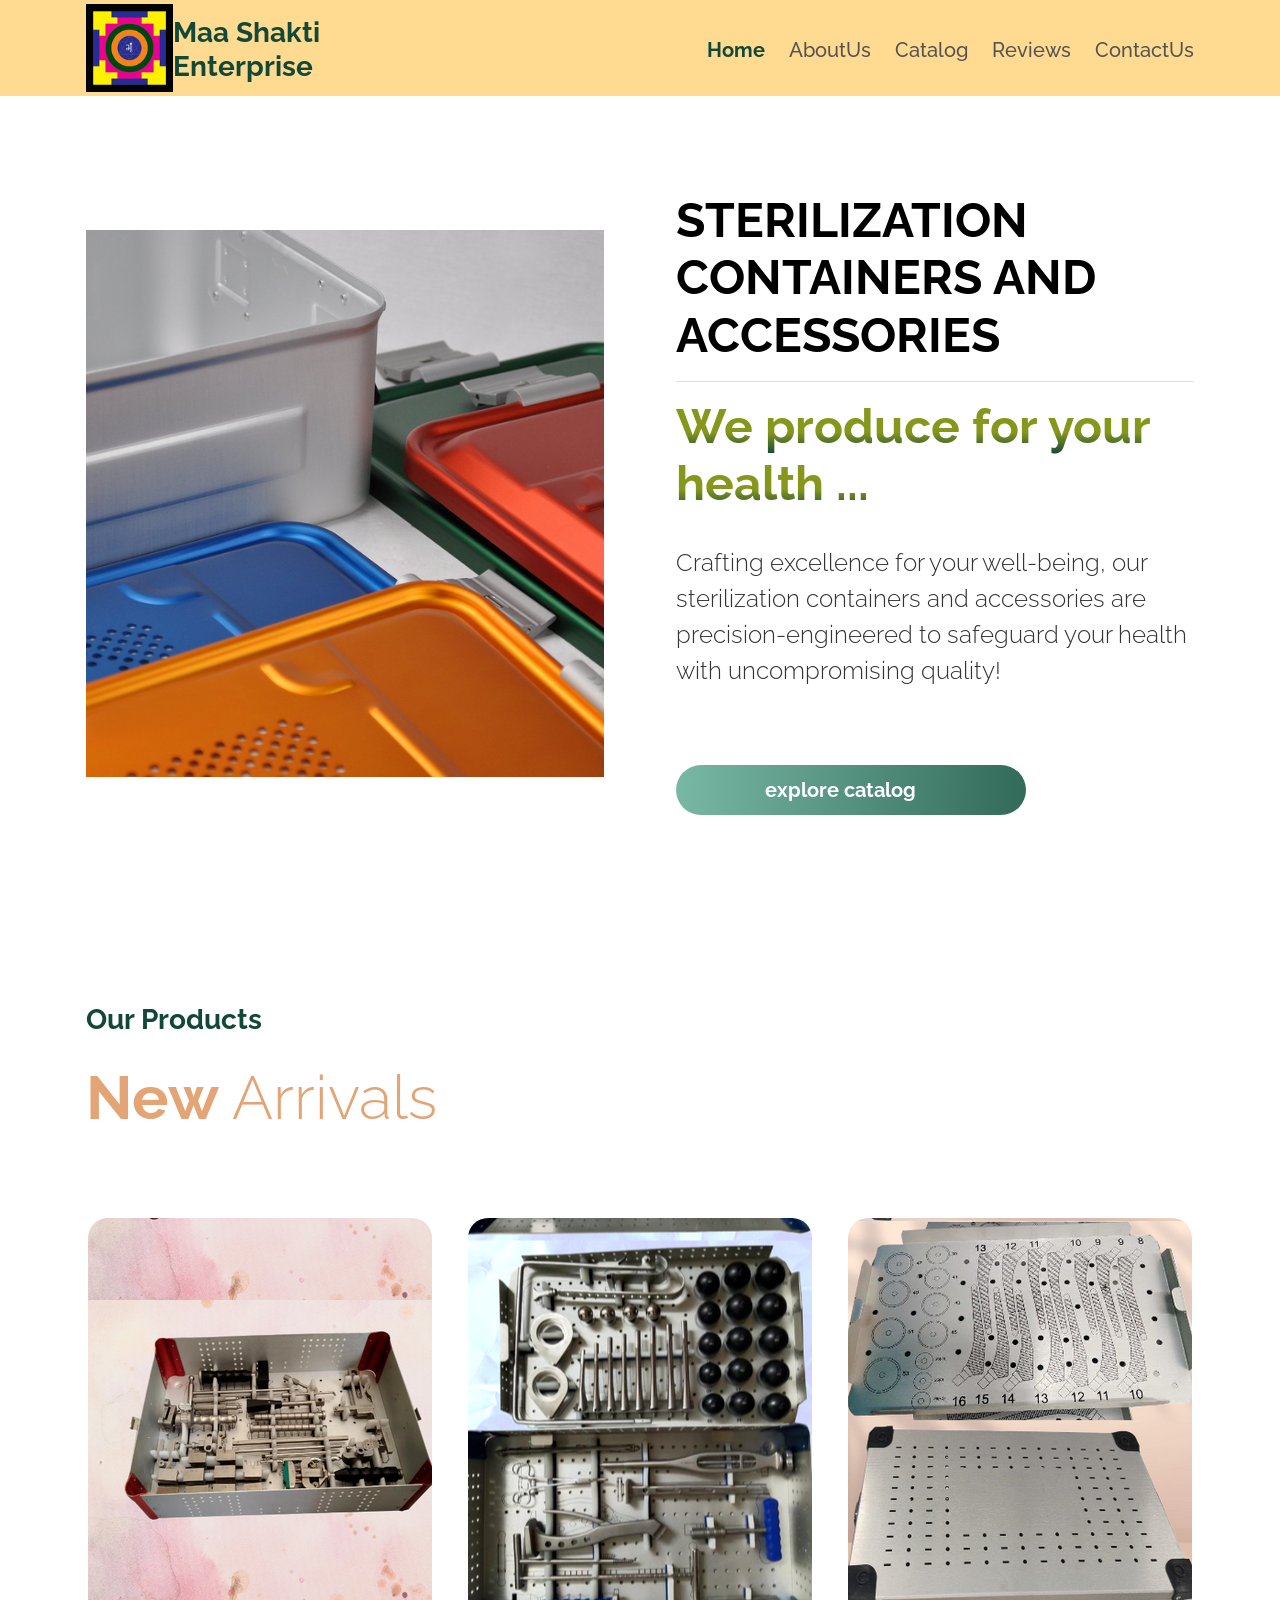
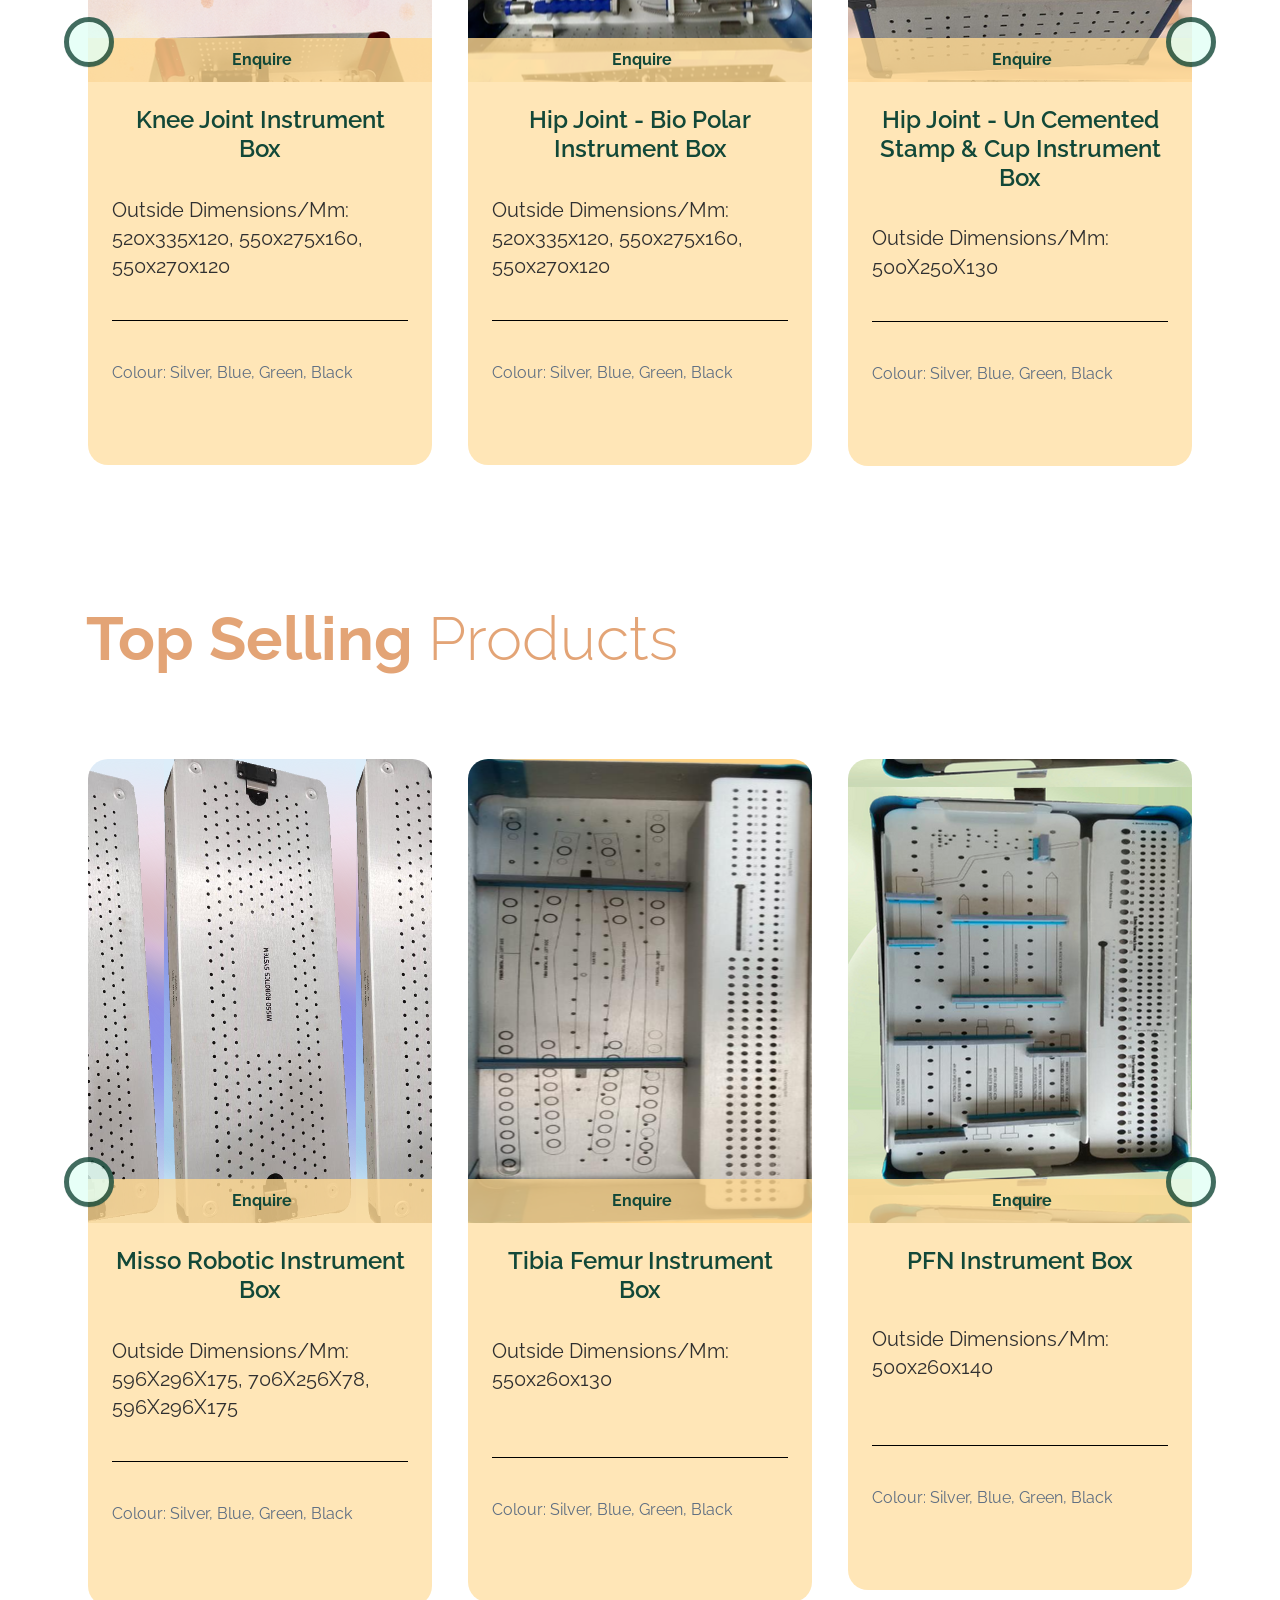
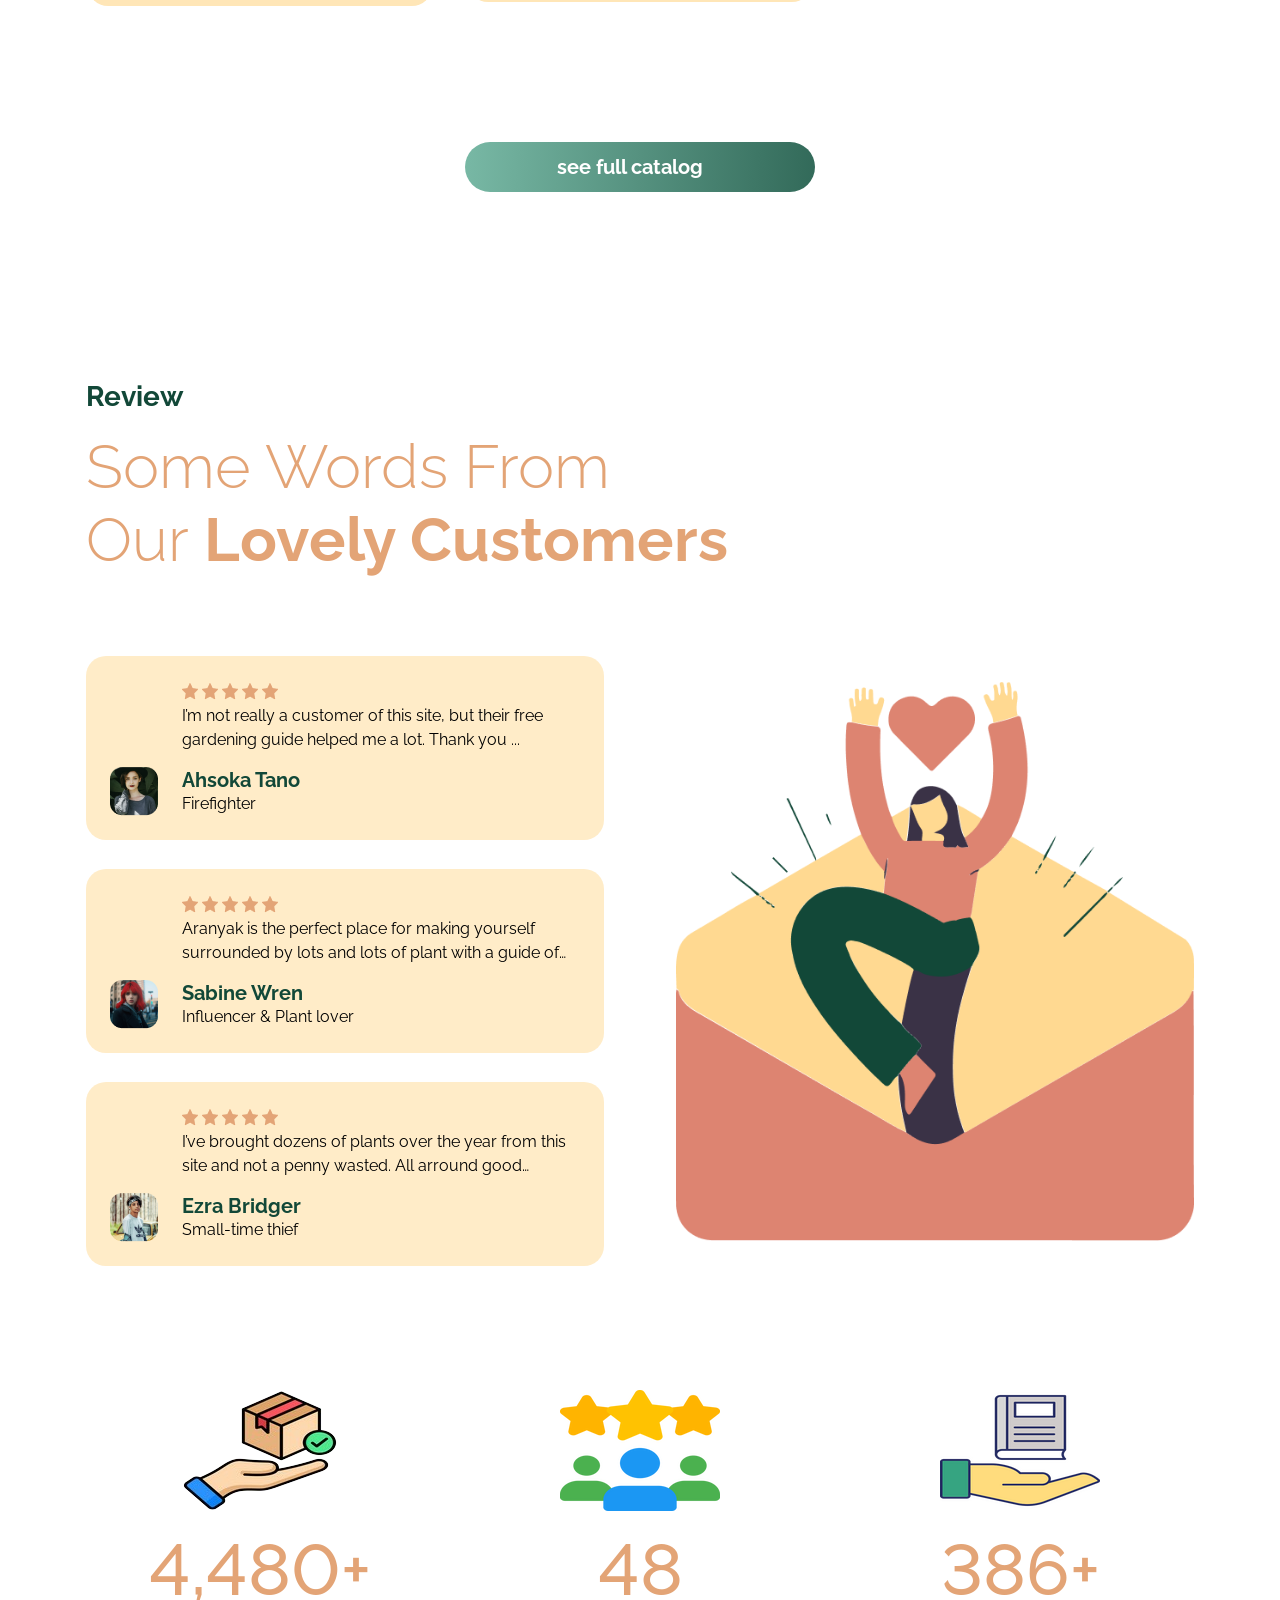
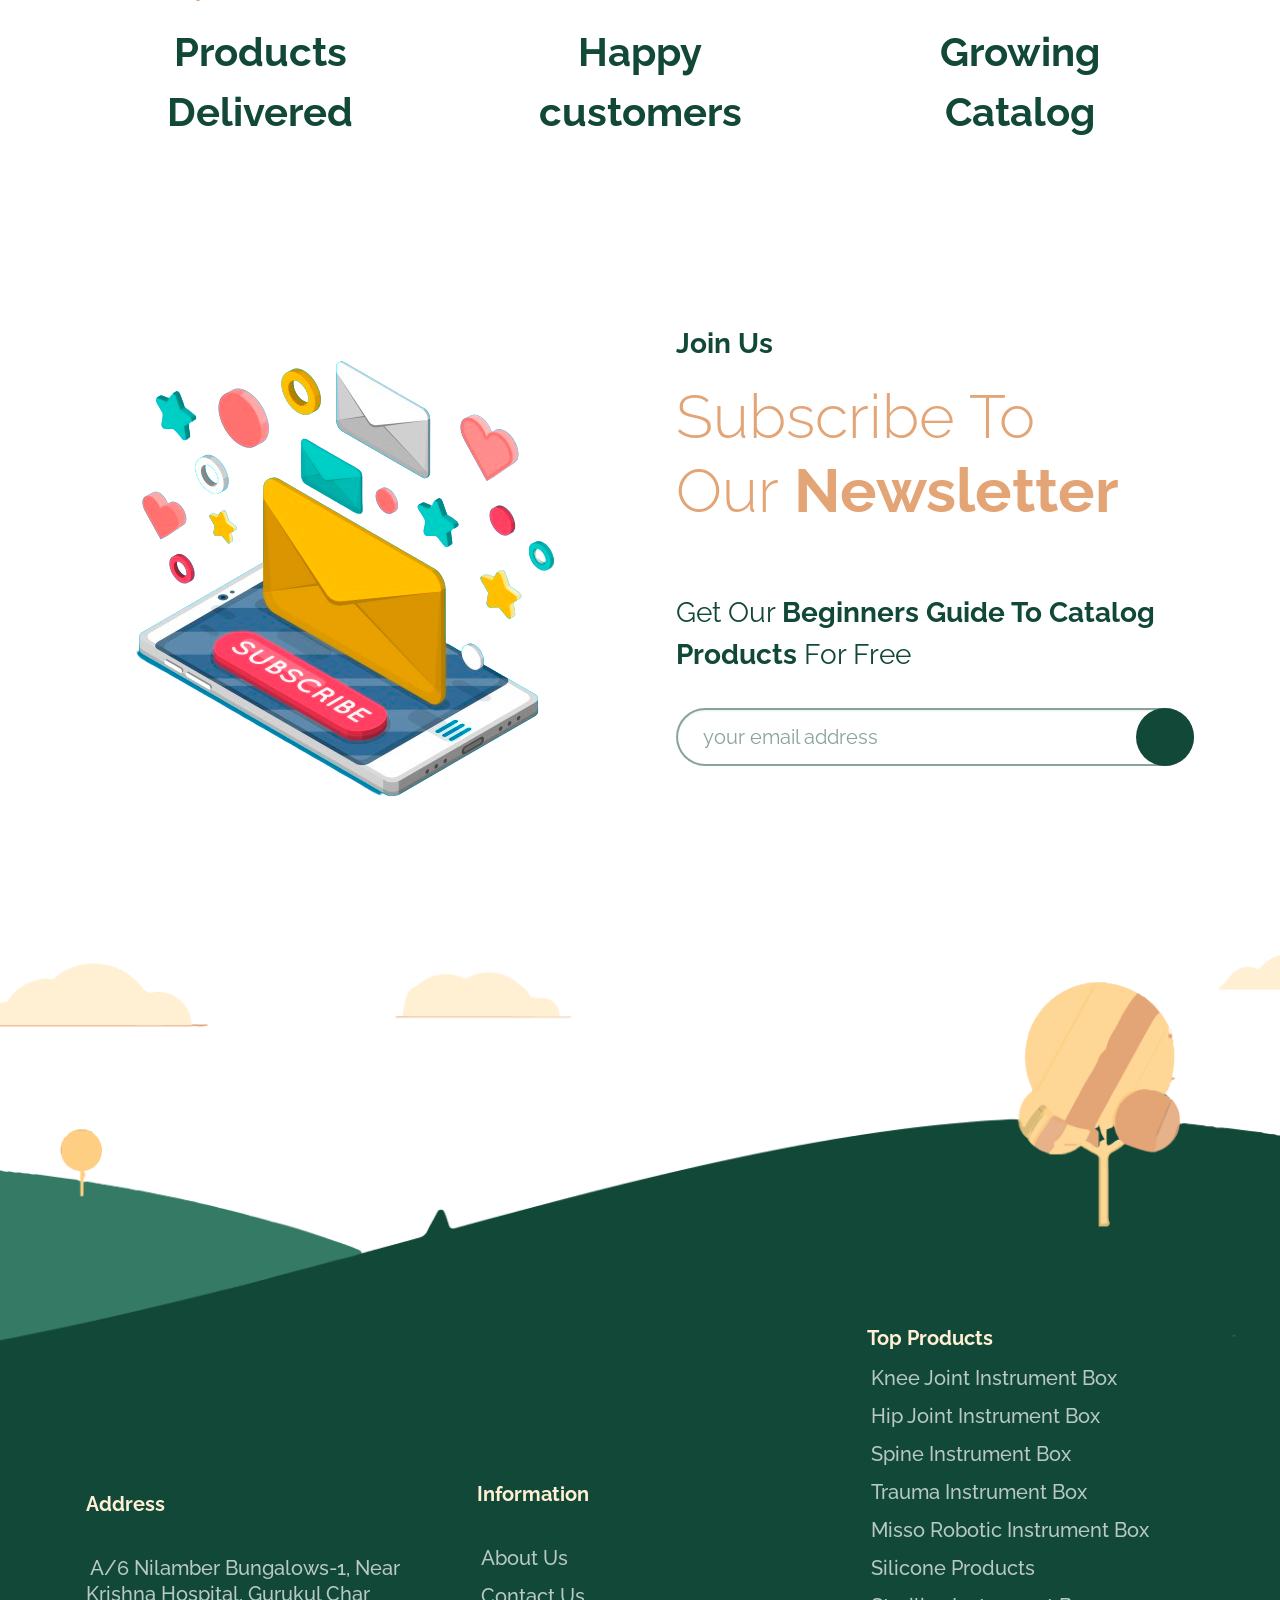
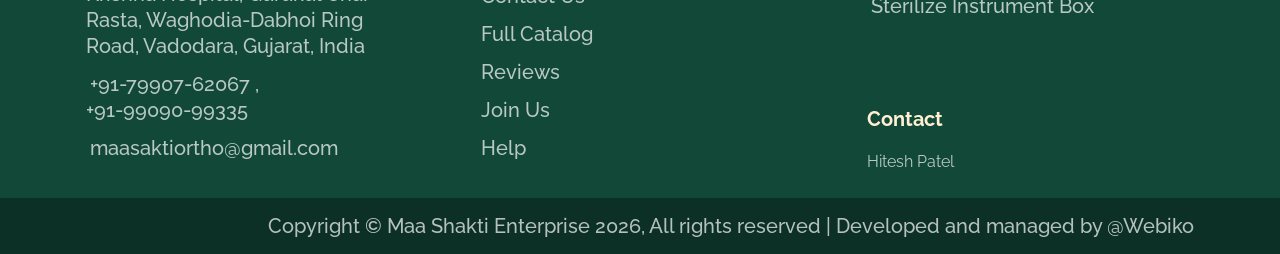
==== public/index.html @ 6adbce6e "Added certifications" ====
<!DOCTYPE html>
<html data-bs-theme="light" lang="en-US" dir="ltr">

<head>
  <meta charset="utf-8">
  <meta http-equiv="X-UA-Compatible" content="IE=edge">
  <meta name="viewport" content="width=device-width, initial-scale=1">
  <script src="https://web3forms.com/client/script.js" async defer></script>


  <!-- ===============================================-->
  <!--    Document Title-->
  <!-- ===============================================-->
  <title>Maa Shakti Enterprise | We produce for your health</title>


  <!-- ===============================================-->
  <!--    Favicons-->
  <!-- ===============================================-->
  <link rel="apple-touch-icon" sizes="180x180" href="assets/img/favicons/apple-touch-icon.png">
  <link rel="icon" type="image/png" sizes="32x32" href="assets/img/favicons/favicon-32x32.png">
  <link rel="icon" type="image/png" sizes="16x16" href="assets/img/favicons/favicon-16x16.png">
  <link rel="shortcut icon" type="image/x-icon" href="assets/img/favicons/favicon.ico">
  <link rel="manifest" href="assets/img/favicons/manifest.json">
  <meta name="msapplication-TileImage" content="assets/img/favicons/mstile-150x150.png">
  <meta name="theme-color" content="#ffffff">
  <script src="assets/js/config.js"></script>


  <!-- ===============================================-->
  <!--    Stylesheets-->
  <!-- ===============================================-->
  <link rel="stylesheet" href="vendors/swiper/swiper-bundle.min.css">
  <link rel="preconnect" href="https://fonts.googleapis.com">
  <link rel="preconnect" href="https://fonts.gstatic.com" crossorigin>
  <link href="https://fonts.googleapis.com/css2?family=Raleway:wght@300;400;500;600;700&amp;display=swap"
    rel="stylesheet">
  <link href="assets/css/theme.css" rel="stylesheet" id="style-default">
  <link href="assets/css/user-rtl.css" rel="stylesheet" id="user-style-rtl">
  <link href="assets/css/user.css" rel="stylesheet" id="user-style-default">
  <link rel="stylesheet" href="https://unicons.iconscout.com/release/v4.0.8/css/line.css">
</head>


<body>

  <!-- ===============================================-->
  <!--    Main Content-->
  <!-- ===============================================-->
  <main class="main" id="top">
    <div class="bg-white">
      <div class="content">

        <nav class="navbar navbar-expand-lg py-1" id="navbar-top"
          data-navbar-soft-on-scroll="data-navbar-soft-on-scroll">
          <div class="container"><a class="navbar-brand me-lg-auto cursor-pointer" href="index.html"><img
                class="w-50 w-md-100 img-fluid" src="assets/img/logos/logo.png" alt="Maa Shakti Enterprise" /></a>
            <button class="navbar-toggler border-0 pe-0" type="button" data-bs-toggle="collapse"
              data-bs-target="#navbarSupportedContent" aria-controls="navbarSupportedContent" aria-expanded="false"
              aria-label="Toggle navigation"><span class="navbar-toggler-icon"></span></button>
            <h3 class="fs-8 fs-md-7 fs-xxl-6 text-success fw-bold pt-2">Maa Shakti Enterprise </h3>
            <div class="collapse navbar-collapse" id="navbarSupportedContent"
              data-navbar-collapse="data-navbar-collapse">

              <div class="container d-lg-flex justify-content-lg-end pe-lg-0 w-lg-100">
                <!-- <form class="form-inline position-relative w-lg-50 ms-lg-4 ms-xl-9 mt-3 mt-lg-0"
                  onsubmit="return false;">
                  <input class="search fs-8 bg-transparent form-control" type="search" name="search"
                    placeholder="search catalog.." />
                  <div class="search-icon"> <span class="uil uil-search"></span></div>
                </form> -->
                <ul class="navbar-nav mt-2 mt-lg-1 ms-lg-4 ms-xl-8 ms-2xl-9 gap-lg-x1"
                  data-navbar-nav="data-navbar-nav">
                  <li class="nav-item"> <a class="nav-link nav-bar-item px-0" href="#home" title="home">Home</a></li>
                  <li class="nav-item"> <a class="nav-link nav-bar-item px-0" href="about-us.html"
                      title="about">AboutUs</a></li>
                  <li class="nav-item"> <a class="nav-link nav-bar-item px-0" href="#products"
                      title="catalog">Catalog</a></li>
                  <li class="nav-item"> <a class="nav-link nav-bar-item px-0" href="#review" title="reviews">Reviews</a>
                  </li>
                  <li class="nav-item"> <a class="nav-link nav-bar-item px-0" href="contact-us.html"
                      title="support">ContactUs</a></li>
                </ul>
              </div>
            </div>
          </div>
        </nav>
        <div class="container" data-bs-target="#navbar-top" data-bs-spy="scroll" tabindex="0">
          <section class="mb-9 mb-lg-10 mb-xxl-11 text-center text-lg-start mt-9" id="home">
            <div>
              <div class="row g-4 g-lg-6 g-xl-7 mb-6 mb-lg-7 mb-xl-10 align-items-center">
                <div class="col-12 col-lg-6"><img class="img-fluid w-50 w-lg-100" src="assets/img/Hero/man_watering.png"
                    alt="" /></div>
                <div class="col-12 col-lg-6">
                  <h1 class="fs-5 fs-md-5 fs-xxl-2 text-black fw-light mb-4"><span class="fw-bold">STERILIZATION
                      CONTAINERS AND ACCESSORIES
                      <hr><span class="text-gradient fw-bold">We produce for your health ...</span></h1>
                  <p class="fs-8 fs-md-11 fs-xxl-7 text-primary mb-5 mb-lg-6 mb-xl-7 fw-light">
                    Crafting excellence for your well-being, our sterilization containers and accessories are
                    precision-engineered to safeguard your health with uncompromising quality!
                  </p>
                  <button class="btn btn-gradient fs-8 mt-1 d-inline-flex"
                    onclick="window.location.href = 'full-catalog.html'"><span>explore catalog</span><span
                      class="uil uil-arrow-right"></span></button>
                </div>
              </div>
              <!-- <div class="row g-4 g-lg-6 g-xl-7 align-items-center">
                <div class="col-12 col-lg-6 order-1 order-lg-0">
                  <p class="fs-8 fs-md-7 fs-xxl-6 text-success fw-bold mb-x1 text-capitalize">we have got you covered
                  </p>
                  <h1 class="fs-5 fs-md-3 fs-xxl-2 text-secondary text-capitalize fw-light mb-4">However Popular or <br
                      class="d-none d-md-block d-lg-none" /><span class="fw-bold">rare plant </span><br
                      class="d-none d-xl-block d-xxl-none" /><br class="d-sm-none" />it is</h1>
                  <p class="fs-8 fs-md-11 fs-xxl-7 text-primary mb-5 mb-lg-6 mb-xl-7 fw-light">
                    Our catalog of plants of fruits and flowers;
                    for indoors and outdoors; is expanding everyday.
                  </p>
                  <button class="btn btn-gradient fs-8 d-inline-flex"><span>explore catalog</span><span
                      class="uil uil-arrow-right"></span></button>
                </div>
                <div class="col-12 col-lg-6 order-0 order-lg-1"><img class="img-fluid w-50 w-lg-100"
                    src="assets/img/Hero/planting.png" alt="" /></div>
              </div> -->
            </div>
          </section>

          <section class="mb-9 mb-lg-10 mb-xxl-11 text-center text-md-start" id="products">
            <h3 class="mb-x1 fs-8 fs-md-7 fs-xxl-6 text-success fw-bold pt-6">Our Products </h3>
            <div class="mb-6 mb-lg-7 mb-xl-10" id="slider-1">
              <h1 class="fs-5 fs-md-3 fs-xxl-2 text-secondary text-capitalize fw-light mb-13 mb-lg-7"> <span
                  class="fw-bold">New </span>Arrivals</h1>
              <div class="mb-4 mb-lg-0">
                <div class="swiper-theme-container position-relative">
                  <div class="swiper-container theme-slider"
                    data-swiper='{"spaceBetween":32,"loop":true,"loopedSlides":5,"breakpoints":{"0":{"slidesPerView":1},"768":{"slidesPerView":2},"1024":{"slidesPerView":3}}}'>
                    <div class="swiper-wrapper">
                      <div class="product-card swiper-slide">
                        <div class="product-card-top"
                          style="background-image: url('assets/img/products/products/1.png'); background-size: unset; background-repeat: unset;">
                          <div class="add-section"><a
                              class="fs-10 fs-md-9 d-flex flex-column flex-xl-row align-items-center"
                              href="contact-us.html"><span class="uil uil-phone me-1 align-middle"></span>Enquire </a>
                            <!-- <a class="fs-10 fs-md-9 d-flex flex-column flex-xl-row align-items-center text-success fw-bold"
                              href="#!"><span class="uil uil-shopping-cart me-1 align-middle"></span>add to cart</a> -->
                          </div>
                        </div>
                        <div class="d-flex flex-column gap-x1 p-x1 pb-5 product-card-body">
                          <h3 class="text-success fw-semi-bold text-center line-clamp-2 fs-8 fs-md-11 fs-xxl-7">
                            Knee Joint Instrument Box</h3>
                          <p class="text-dark fs-10 fs-md-9 fs-xl-8 text-capitalize lh-xl mb-0 line-clamp-4">
                            Outside Dimensions/mm:
                            520x335x120,
                            550x275x160,
                            550x270x120
                            <hr style="color: black;">
                            Colour: Silver, Blue, Green, Black
                          </p>
                        </div>
                      </div>
                      <div class="product-card swiper-slide">
                        <div class="product-card-top"
                          style="background-image: url('assets/img/products/products/2.png'); background-size: unset; background-repeat: unset;">
                          <div class="add-section"><a
                              class="fs-10 fs-md-9 d-flex flex-column flex-xl-row align-items-center"
                              href="contact-us.html"><span class="uil uil-phone me-1 align-middle"></span>Enquire </a>
                            <!-- <a  class="fs-10 fs-md-9 d-flex flex-column flex-xl-row align-items-center text-success fw-bold"
                              href="#!"><span class="uil uil-shopping-cart me-1 align-middle"></span>add to cart</a> -->
                          </div>
                        </div>
                        <div class="d-flex flex-column gap-x1 p-x1 pb-5 product-card-body">
                          <h3 class="text-success fw-semi-bold text-center line-clamp-2 fs-8 fs-md-11 fs-xxl-7">
                            Hip Joint - Bio Polar Instrument Box
                          </h3>
                          <p class="text-dark fs-10 fs-md-9 fs-xl-8 text-capitalize lh-xl mb-0 line-clamp-3">
                            Outside Dimensions/mm:
                            520x335x120,
                            550x275x160,
                            550x270x120
                            <hr style="color: black;">
                            Colour: Silver, Blue, Green, Black
                          </p>
                        </div>
                      </div>
                      <div class="product-card swiper-slide">
                        <div class="product-card-top"
                          style="background-image: url('assets/img/products/products/3.png'); background-size: unset; background-repeat: unset;">
                          <div class="add-section"><a
                              class="fs-10 fs-md-9 d-flex flex-column flex-xl-row align-items-center"
                              href="contact-us.html"><span class="uil uil-phone me-1 align-middle"></span>Enquire </a>
                            <!-- <a class="fs-10 fs-md-9 d-flex flex-column flex-xl-row align-items-center text-success fw-bold"
                              href="#!"><span class="uil uil-shopping-cart me-1 align-middle"></span>add to cart</a> -->
                          </div>
                        </div>
                        <div class="d-flex flex-column gap-x1 p-x1 pb-5 product-card-body">
                          <h3 class="text-success fw-semi-bold text-center line-clamp-3 fs-8 fs-md-11 fs-xxl-7">
                            Hip Joint - Un Cemented Stamp & Cup Instrument Box</h3>
                          <p class="text-dark fs-10 fs-md-9 fs-xl-8 text-capitalize lh-xl mb-0 line-clamp-3">
                            Outside Dimensions/mm:
                            500X250X130
                            <hr style="color: black;">
                            Colour: Silver, Blue, Green, Black
                          </p>
                        </div>
                      </div>
                      <div class="product-card swiper-slide">
                        <div class="product-card-top"
                          style="background-image: url('assets/img/products/products/5.png'); background-size: unset; background-repeat: unset;">
                          <div class="add-section"><a
                              class="fs-10 fs-md-9 d-flex flex-column flex-xl-row align-items-center"
                              href="contact-us.html"><span class="uil uil-phone me-1 align-middle"></span>Enquire </a>
                            <!-- <a  class="fs-10 fs-md-9 d-flex flex-column flex-xl-row align-items-center text-success fw-bold"
                              href="#!"><span class="uil uil-shopping-cart me-1 align-middle"></span>add to cart</a> -->
                          </div>
                        </div>
                        <div class="d-flex flex-column gap-x1 p-x1 pb-5 product-card-body">
                          <h3 class="text-success fw-semi-bold text-center line-clamp-2 fs-8 fs-md-11 fs-xxl-7">
                            Spine Implant Instrument Box</h3>
                          <p class="text-dark fs-10 fs-md-9 fs-xl-8 text-capitalize lh-xl mb-0 line-clamp-3">
                            Outside Dimensions/mm:
                            380X240X100
                          <pre></pre>
                          <hr style="color: black;">
                          Colour: Silver, Blue, Green, Black
                          </p>
                        </div>
                      </div>
                      <div class="product-card swiper-slide">
                        <div class="product-card-top"
                          style="background-image: url('assets/img/products/products/8.png'); background-size: unset; background-repeat: unset;">
                          <div class="add-section"><a
                              class="fs-10 fs-md-9 d-flex flex-column flex-xl-row align-items-center"
                              href="contact-us.html"><span class="uil uil-phone me-1 align-middle"></span>Enquire </a>
                            <!-- <a class="fs-10 fs-md-9 d-flex flex-column flex-xl-row align-items-center text-success fw-bold"
                              href="#!"><span class="uil uil-shopping-cart me-1 align-middle"></span>add to cart</a> -->
                          </div>
                        </div>
                        <div class="d-flex flex-column gap-x1 p-x1 pb-5 product-card-body">
                          <h3 class="text-success fw-semi-bold text-center line-clamp-2 fs-8 fs-md-11 fs-xxl-7">
                            Spine Instrument Box
                          </h3>
                          <p class="text-dark fs-10 fs-md-9 fs-xl-8 text-capitalize lh-xl mb-0 line-clamp-3">
                            Outside Dimensions/mm:
                            415x275x175,
                            530X310X120
                          <pre>            </pre>
                          <hr style="color: black;">
                          Colour: Silver, Blue, Green, Black
                          </p>
                        </div>
                      </div>
                    </div>
                  </div>
                  <div class="slider-nav">
                    <button class="btn prev-button" data-slider="slider-1"><span
                        class="uil uil-angle-left-b"></span></button>
                    <button class="btn next-button" data-slider="slider-1"><span
                        class="uil uil-angle-right-b"></span></button>
                  </div>
                </div>
              </div>
            </div>

            <div class="mb-6 mb-lg-7 mb-xl-10" id="slider-3">
              <h1 class="fs-5 fs-md-3 fs-xxl-2 text-secondary text-capitalize fw-light mb-13 mb-lg-7"> <span
                  class="fw-bold">Top Selling </span><br class="d-sm-none" />Products</h1>
              <div class="mb-4 mb-lg-0">
                <div class="swiper-theme-container position-relative">
                  <div class="swiper-container theme-slider"
                    data-swiper='{"spaceBetween":32,"loop":true,"loopedSlides":4,"breakpoints":{"0":{"slidesPerView":1},"768":{"slidesPerView":2},"1024":{"slidesPerView":3}}}'>
                    <div class="swiper-wrapper">
                      <div class="product-card swiper-slide">
                        <div class="product-card-top"
                          style="background-image: url('assets/img/products/products/7.png'); background-size: unset; background-repeat: unset;">
                          <div class="add-section"><a
                              class="fs-10 fs-md-9 d-flex flex-column flex-xl-row align-items-center"
                              href="contact-us.html"><span class="uil uil-phone me-1 align-middle"></span>Enquire </a>
                            <!-- <a class="fs-10 fs-md-9 d-flex flex-column flex-xl-row align-items-center text-success fw-bold"
                              href="#!"><span class="uil uil-shopping-cart me-1 align-middle"></span>add to cart</a> -->
                          </div>
                        </div>
                        <div class="d-flex flex-column gap-x1 p-x1 pb-5 product-card-body">
                          <h3 class="text-success fw-semi-bold text-center line-clamp-2 fs-8 fs-md-11 fs-xxl-7">
                            Misso Robotic Instrument Box</h3>
                          <p class="text-dark fs-10 fs-md-9 fs-xl-8 text-capitalize lh-xl mb-0 line-clamp-3">
                            Outside Dimensions/mm:
                            596X296X175,
                            706X256X78,
                            596X296X175
                            <hr style="color: black;">
                            Colour: Silver, Blue, Green, Black
                          </p>
                        </div>
                      </div>
                      <div class="product-card swiper-slide">
                        <div class="product-card-top"
                          style="background-image: url('assets/img/products/products/11.png') ; background-size: unset; background-repeat: unset;">
                          <div class="add-section"><a
                              class="fs-10 fs-md-9 d-flex flex-column flex-xl-row align-items-center"
                              href="contact-us.html"><span class="uil uil-phone me-1 align-middle"></span>Enquire </a>
                            <!-- <a class="fs-10 fs-md-9 d-flex flex-column flex-xl-row align-items-center text-success fw-bold"
                              href="#!"><span class="uil uil-shopping-cart me-1 align-middle"></span>add to cart</a> -->
                          </div>
                        </div>
                        <div class="d-flex flex-column gap-x1 p-x1 pb-5 product-card-body">
                          <h3 class="text-success fw-semi-bold text-center line-clamp-2 fs-8 fs-md-11 fs-xxl-7">
                            Tibia Femur Instrument Box </h3>
                          <p class="text-dark fs-10 fs-md-9 fs-xl-8 text-capitalize lh-xl mb-0 line-clamp-3">
                            Outside Dimensions/mm:
                            550x260x130
                          <pre></pre>
                          <hr style="color: black;">
                          Colour: Silver, Blue, Green, Black
                          </p>
                        </div>
                      </div>
                      <div class="product-card swiper-slide">
                        <div class="product-card-top"
                          style="background-image: url('assets/img/products/products/9.png'); background-size: unset; background-repeat: unset;">
                          <div class="add-section"><a
                              class="fs-10 fs-md-9 d-flex flex-column flex-xl-row align-items-center"
                              href="contact-us.html"><span class="uil uil-phone me-1 align-middle"></span>Enquire </a>
                            <!-- <a class="fs-10 fs-md-9 d-flex flex-column flex-xl-row align-items-center text-success fw-bold"
                              href="#!"><span class="uil uil-shopping-cart me-1 align-middle"></span>add to cart</a> -->
                          </div>
                        </div>
                        <div class="d-flex flex-column gap-x1 p-x1 pb-5 product-card-body">
                          <h3 class="text-success fw-semi-bold text-center line-clamp-2 fs-8 fs-md-11 fs-xxl-7">
                            PFN Instrument Box
                            <pre>
                            </pre>
                          </h3>
                          <p class="text-dark fs-10 fs-md-9 fs-xl-8 text-capitalize lh-xl mb-0 line-clamp-3">
                            Outside Dimensions/mm:
                            500x260x140
                          <pre></pre>
                          <hr style="color: black;">
                          Colour: Silver, Blue, Green, Black
                          </p>
                        </div>
                      </div>
                      <div class="product-card swiper-slide">
                        <div class="product-card-top"
                          style="background-image: url('assets/img/products/products/12.png'); background-size: unset; background-repeat: unset;">
                          <div class="add-section"><a
                              class="fs-10 fs-md-9 d-flex flex-column flex-xl-row align-items-center"
                              href="contact-us.html"><span class="uil uil-phone me-1 align-middle"></span>Enquire </a>
                            <!-- <a class="fs-10 fs-md-9 d-flex flex-column flex-xl-row align-items-center text-success fw-bold"
                              href="#!"><span class="uil uil-shopping-cart me-1 align-middle"></span>add to cart</a> -->
                          </div>
                        </div>
                        <div class="d-flex flex-column gap-x1 p-x1 pb-5 product-card-body">
                          <h3 class="text-success fw-semi-bold text-center line-clamp-2 fs-8 fs-md-11 fs-xxl-7">
                            PFN2A Instrument Box
                            <pre>

                            </pre>
                          </h3>
                          <p class="text-dark fs-10 fs-md-9 fs-xl-8 text-capitalize lh-xl mb-0 line-clamp-3">
                            Outside Dimensions/mm:
                            500x250x130
                            <hr style="color: black;">
                            Colour: Silver, Blue, Green, Black
                          </p>
                        </div>
                      </div>
                    </div>
                  </div>
                  <div class="slider-nav">
                    <button class="btn prev-button" data-slider="slider-3"><span
                        class="uil uil-angle-left-b"></span></button>
                    <button class="btn next-button" data-slider="slider-3"><span
                        class="uil uil-angle-right-b"></span></button>
                  </div>
                </div>
              </div>
            </div>
            <div class="d-flex justify-content-center">
              <button class="btn btn-gradient fs-8 d-inline-flex"
                onclick="window.location.href = 'full-catalog.html'"><span>see full catalog</span><span
                  class="uil uil-arrow-right"></span></button>
            </div>
          </section>
          <section class="mb-9 mb-lg-10 mb-xxl-11" id="review">
            <h3 class="mb-3 pt-6 fs-8 fs-md-7 fs-xxl-6 text-success fw-bold text-center text-lg-start text-capitalize">
              review </h3>
            <h1
              class="fs-5 fs-md-3 fs-xxl-2 text-secondary text-capitalize fw-light mb-6 mb-lg-8 text-center text-lg-start">
              Some words from <br />our <span class="fw-bold">Lovely customers</span></h1>
            <div class="row g-4 g-lg-6 g-xl-7 align-items-center">
              <div class="col-12 col-lg-6">
                <div class="review-card">
                  <div><img src="assets/img/review/1.png" alt="" /></div>
                  <div> <img class="me-1 mb-1" src="assets/img/icons/star.png" alt="" /><img class="me-1 mb-1"
                      src="assets/img/icons/star.png" alt="" /><img class="me-1 mb-1" src="assets/img/icons/star.png"
                      alt="" /><img class="me-1 mb-1" src="assets/img/icons/star.png" alt="" /><img class="me-1 mb-1"
                      src="assets/img/icons/star.png" alt="" />
                    <p class="text-black fs-10 fs-md-9 fs-xxl-8 mb-3 line-clamp-2">I’m not really a customer of this
                      site, but their free gardening guide helped me a lot. Thank you ...</p>
                    <h2 class="text-success fs-9 fs-md-8 fw-bold mb-0">Ahsoka Tano</h2>
                    <p class="text-black fs-10 fs-md-9 mb-0 mb-0">Firefighter</p>
                  </div>
                </div>
                <div class="review-card">
                  <div><img src="assets/img/review/2.png" alt="" /></div>
                  <div> <img class="me-1 mb-1" src="assets/img/icons/star.png" alt="" /><img class="me-1 mb-1"
                      src="assets/img/icons/star.png" alt="" /><img class="me-1 mb-1" src="assets/img/icons/star.png"
                      alt="" /><img class="me-1 mb-1" src="assets/img/icons/star.png" alt="" /><img class="me-1 mb-1"
                      src="assets/img/icons/star.png" alt="" />
                    <p class="text-black fs-10 fs-md-9 fs-xxl-8 mb-3 line-clamp-2">Aranyak is the perfect place for
                      making yourself surrounded by lots and lots of plant with a guide of extensive details of how to
                      take care of them😘</p>
                    <h2 class="text-success fs-9 fs-md-8 fw-bold mb-0">Sabine Wren</h2>
                    <p class="text-black fs-10 fs-md-9 mb-0 mb-0">Influencer &amp; Plant lover</p>
                  </div>
                </div>
                <div class="review-card">
                  <div><img src="assets/img/review/3.png" alt="" /></div>
                  <div> <img class="me-1 mb-1" src="assets/img/icons/star.png" alt="" /><img class="me-1 mb-1"
                      src="assets/img/icons/star.png" alt="" /><img class="me-1 mb-1" src="assets/img/icons/star.png"
                      alt="" /><img class="me-1 mb-1" src="assets/img/icons/star.png" alt="" /><img class="me-1 mb-1"
                      src="assets/img/icons/star.png" alt="" />
                    <p class="text-black fs-10 fs-md-9 fs-xxl-8 mb-3 line-clamp-2">I’ve brought dozens of plants over
                      the year from this site and not a penny wasted. All arround good service and professionalism from
                      Aranyak. keep it up guys. </p>
                    <h2 class="text-success fs-9 fs-md-8 fw-bold mb-0">Ezra Bridger</h2>
                    <p class="text-black fs-10 fs-md-9 mb-0 mb-0">Small-time thief</p>
                  </div>
                </div>
                <!-- <div class="mt-3 mt-md-5 mt-lg-6 mb-1 text-center">
                  <button class="btn btn-gradient fs-8 d-inline-flex"> <span>load more</span><span
                      class="uil uil-arrow-right"></span></button>
                </div> -->
              </div>
              <div class="col-lg-6 d-none d-lg-block text-center"><img class="img-fluid"
                  src="assets/img/illustrations/loveletter.png" alt="" /></div>
            </div>
          </section>

          <section class="mb-9 mb-lg-10 mb-xxl-11">
            <div class="row g-4">
              <div class="col-12 col-lg-4 text-center"><img class="mb-3" src="assets/img/icons/Counter_1.png" alt="" />
                <h1 class="text-secondary fs-4 fs-lg-3 fs-xl-2 counter-delivared"
                  data-countup='{"endValue":5000,"suffix":"+", "autoIncreasing":false}'
                  style="font-variant-numeric: lining-nums proportional-nums;">0</h1>
                <p class="text-success fs-7 fs-xl-6 fw-bold mb-0">
                  Products <br class="d-none d-xl-block d-xxl-none" />Delivered</p>
              </div>
              <div class="col-12 col-lg-4 text-center"><img class="mb-3" src="assets/img/icons/Counter_2.png" alt="" />
                <h1 class="text-secondary fs-4 fs-lg-3 fs-xl-2" data-countup='{"endValue":50}'
                  style="font-variant-numeric: lining-nums proportional-nums;"> 0</h1>
                <p class="text-success fs-7 fs-xl-6 fw-bold mb-0">
                  Happy <br class="d-none d-xl-block d-xxl-none" />customers </p>
              </div>
              <div class="col-12 col-lg-4 text-center"><img class="mb-3" src="assets/img/icons/Counter_3.png" alt="" />
                <h1 class="text-secondary fs-4 fs-lg-3 fs-xl-2" data-countup='{"endValue":400,"suffix":"+"}'
                  style="font-variant-numeric: lining-nums proportional-nums;"> 0</h1>
                <p class="text-success fs-7 fs-xl-6 fw-bold mb-0">
                  Growing <br class="d-none d-xl-block d-xxl-none" />Catalog </p>
              </div>
            </div>
          </section>

          <section class="mb-9 mb-lg-10 mb-xxl-11 text-center text-lg-start mt-1" id="support">
            <div class="row g-4 g-lg-6 g-xl-7 pt-6">
              <div class="d-none d-lg-block col-lg-6 text-center"><img class="img-fluid"
                  src="assets/img/illustrations/subscribe-letter.png" alt="Subscribe" /></div>
              <div class="col-12 col-lg-6 d-flex flex-column justify-content-center mt-0">
                <p class="fs-8 fs-md-7 fs-xxl-6 text-success fw-bold my-0 text-capitalize">join us </p>
                <h1 class="fs-5 fs-lg-4 fs-xl-3 text-secondary text-capitalize fw-light mt-3 mb-4">
                  Subscribe to <br />our <span class="fw-bold">Newsletter</span></h1>
                <p class="text-success fs-8 fs-lg-7 text-capitalize beginner-guide my-4">Get Our <span
                    class="fw-bold">Beginners Guide To Catalog Products </span><br class="d-none d-xxl-block" />for free
                </p>
                <form action="https://api.web3forms.com/submit" method="POST" onsubmit="return;">

                  <input type="hidden" name="access_key" value="58486276-f1d8-4f76-a22b-b406c59a0041">
                  <div class="input-group position-relative">
                    <input class="form-control email-input" type="email" name="email" id="email"
                      placeholder="your email address" />
                    <button class="btn shadow-none submit-button position-absolute end-0" type="submit"><span
                        class="uil uil-arrow-right"
                        onclick="document.getElementById('email').value = ''"></span></button>
                  </div>
                </form>
              </div>
            </div>
          </section>
        </div>
        <button class="btn scroll-to-top" data-scroll-top="data-scroll-top"><span
            class="uil uil-angle-up text-white"></span></button>
        <footer class="Footer" style="background-image: url('assets/img/illustrations/BOTTOM.png')">
          <div class="pb-x1 px-3 px-lg-0">
            <div class="container">
              <div class="row align-items-end g-4 g-sm-6">
                <div class="col-6 col-md-4">
                  <div class="mb-3 mb-md-5">
                    <h3 class="fs-9 fs-md-8 fw-bold mb-0" style="color: #FFF0D3;">Address</h3>
                  </div>
                  <div>
                    <div class="mb-2"> <a class="links" href="contact-us.html">
                        <span class="uil uil-location-pin-alt me-1"></span>
                        A/6 Nilamber Bungalows-1, Near Krishna
                        Hospital,
                        Gurukul Char Rasta, Waghodia-Dabhoi Ring Road, Vadodara,
                        Gujarat, India
                      </a>
                    </div>
                    <div class="mb-2"> <a class="links" href="contact-us.html">
                        <span class="uil uil-phone me-1"></span> +91-79907-62067 ,
                        <pre></pre> +91-99090-99335
                      </a>
                    </div>
                    <div class="mb-2"> <a class="links" href="contact-us.html"><span
                          class="uil uil-envelope-alt me-1"></span> maasaktiortho@gmail.com</a>
                    </div>
                  </div>
                </div>
                <div class="col-6 col-md-4">
                  <div class="mb-3 mb-md-5">
                    <h3 class="fs-9 fs-md-8 fw-bold mb-0" style="color: #FFF0D3;">Information</h3>
                  </div>
                  <div>
                    <div class="mb-2"> <a class="links" href="about-us.html"> <span
                          class="uil uil-angle-right-b me-1 "></span>About Us</a></div>
                    <div class="mb-2"> <a class="links" href="contact-us.html"><span
                          class="uil uil-angle-right-b me-1 "></span>Contact Us</a></div>
                    <div class="mb-2"> <a class="links" href="full-catalog.html"><span
                          class="uil uil-angle-right-b me-1 "></span>Full Catalog</a></div>
                    <div class="mb-2"> <a class="links" href="index.html#review"><span
                          class="uil uil-angle-right-b me-1 "></span>Reviews</a></div>
                    <div class="mb-2"> <a class="links" href="index.html#support"><span
                          class="uil uil-angle-right-b me-1 "></span>Join Us</a></div>
                    <div class="mb-2"> <a class="links" href="contact-us.html"><span
                          class="uil uil-angle-right-b me-1 "></span>Help</a></div>
                  </div>
                </div>
                <div class="col-12 col-md-4">
                  <div class="row g-4 g-sm-6 g-md-0">
                    <div class="col-6 col-md-12 mb-md-7">
                      <h3 class="fs-9 fs-md-8 fw-bold mb-3" style="color: #FFF0D3;">Top Products</h3>
                      <div>
                        <div class="mb-2"> <a class="links" href="full-catalog.html"> <span
                              class="uil uil-angle-right-b me-1 "></span>Knee Joint Instrument Box</a></div>
                        <div class="mb-2"> <a class="links" href="full-catalog.html"><span
                              class="uil uil-angle-right-b me-1 "></span>Hip Joint Instrument Box</a></div>
                        <div class="mb-2"> <a class="links" href="full-catalog.html"><span
                              class="uil uil-angle-right-b me-1 "></span>Spine Instrument Box</a></div>
                        <div class="mb-2"> <a class="links" href="full-catalog.html"><span
                              class="uil uil-angle-right-b me-1 "></span>Trauma Instrument Box</a></div>
                        <div class="mb-2"> <a class="links" href="full-catalog.html"><span
                              class="uil uil-angle-right-b me-1 "></span>Misso Robotic Instrument Box</a></div>
                        <div class="mb-2"> <a class="links" href="full-catalog.html"><span
                              class="uil uil-angle-right-b me-1 "></span>Silicone Products</a></div>
                        <div class="mb-2"> <a class="links" href="full-catalog.html"><span
                              class="uil uil-angle-right-b me-1 "></span>Sterilize Instrument Box</a></div>
                      </div>
                    </div>
                    <div class="col-6 col-md-12">
                      <div class="mb-3">
                        <p class="fs-9 fs-md-8 fw-bold lh-nomal mb-0" style="color: #FFF0D3;"> Contact </p>
                      </div>
                      <div class="fs-10 fs-md-9">
                        <p class="mb-0 text-white opacity-70"> Hitesh Patel</p>
                      </div>
                    </div>
                  </div>
                </div>
              </div>
            </div>
          </div>
          <div class="bg-success py-2 py-md-3 position-relative terms-condition">
            <div class="overley-background"></div>
            <div class="container py-12 text-div text-md-end">
              <a class="links ms-md-4" href="https://www.webiko.tech/" target="_blank" title="copyright">
                <span class="copyright">
                  Copyright © Maa Shakti Enterprise
                  <script>document.write(new Date().getFullYear());</script>, All rights reserved | Developed and
                  managed by @Webiko
                </span>
              </a>
            </div>
          </div>
        </footer>
      </div>
    </div>
  </main>
  <!-- ===============================================-->
  <!--    End of Main Content-->
  <!-- ===============================================-->




  <!-- ===============================================-->
  <!--    JavaScripts-->
  <!-- ===============================================-->
  <script src="vendors/popper/popper.min.js"></script>
  <script src="vendors/bootstrap/bootstrap.min.js"></script>
  <script src="vendors/is/is.min.js"></script>
  <script src="vendors/countup/countUp.umd.js"></script>
  <script src="vendors/swiper/swiper-bundle.min.js"></script>
  <script src="vendors/lodash/lodash.min.js"></script>
  <script src="https://polyfill.io/v3/polyfill.min.js?features=window.scroll"></script>
  <script src="vendors/list.js/list.min.js"></script>
  <script src="assets/js/theme.js"></script>

</body>

</html>
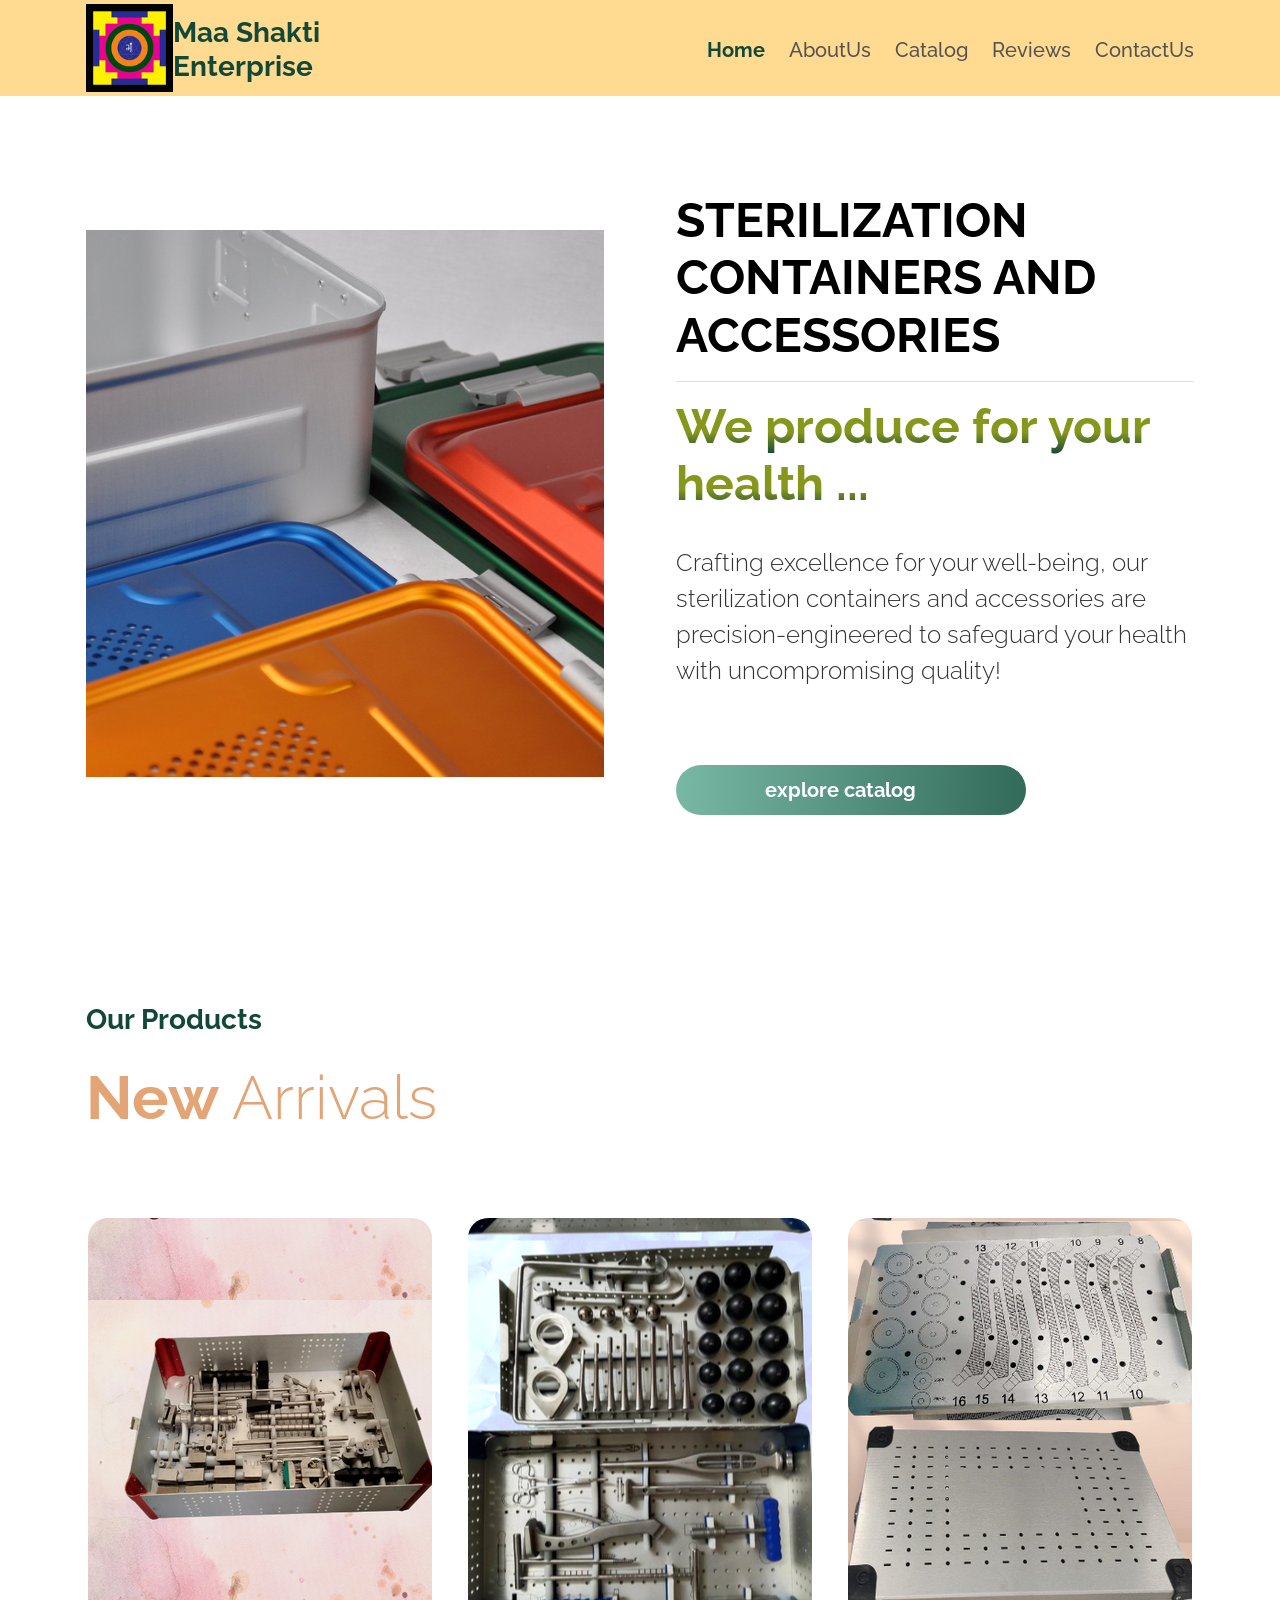
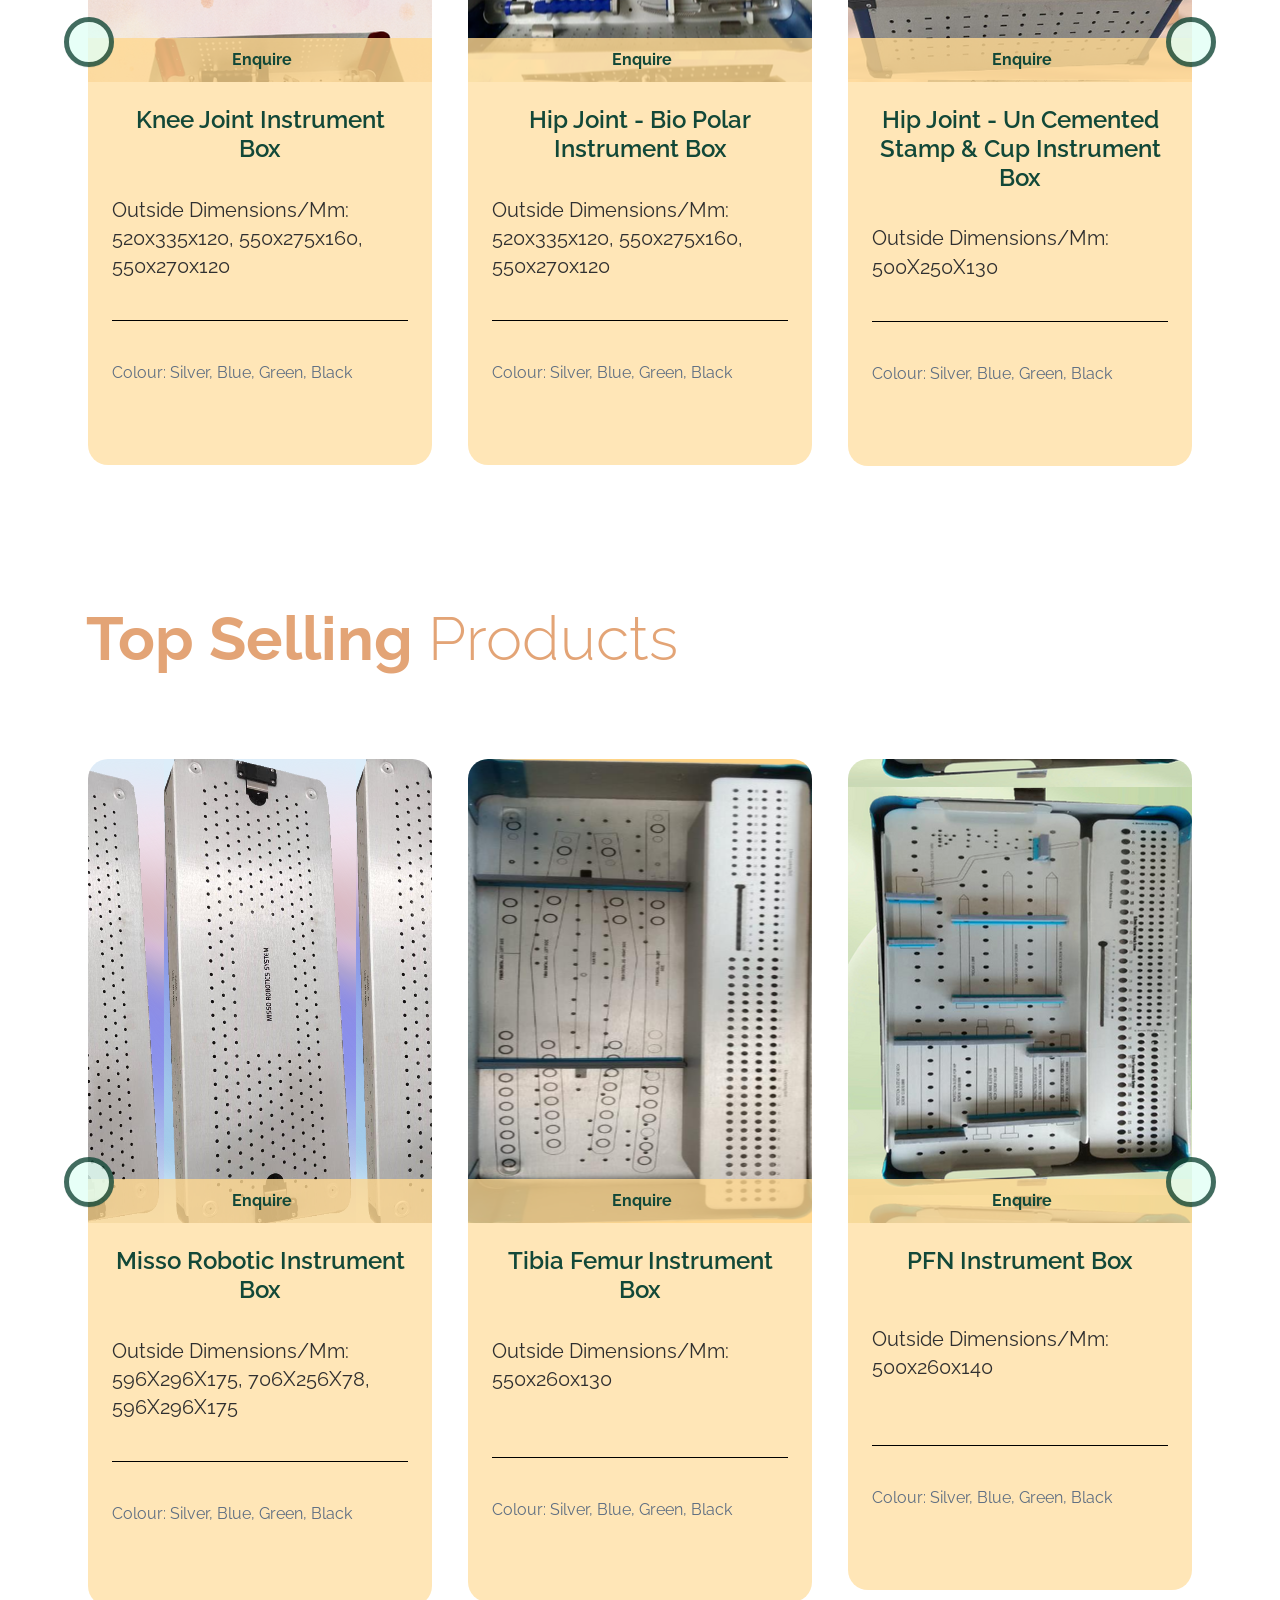
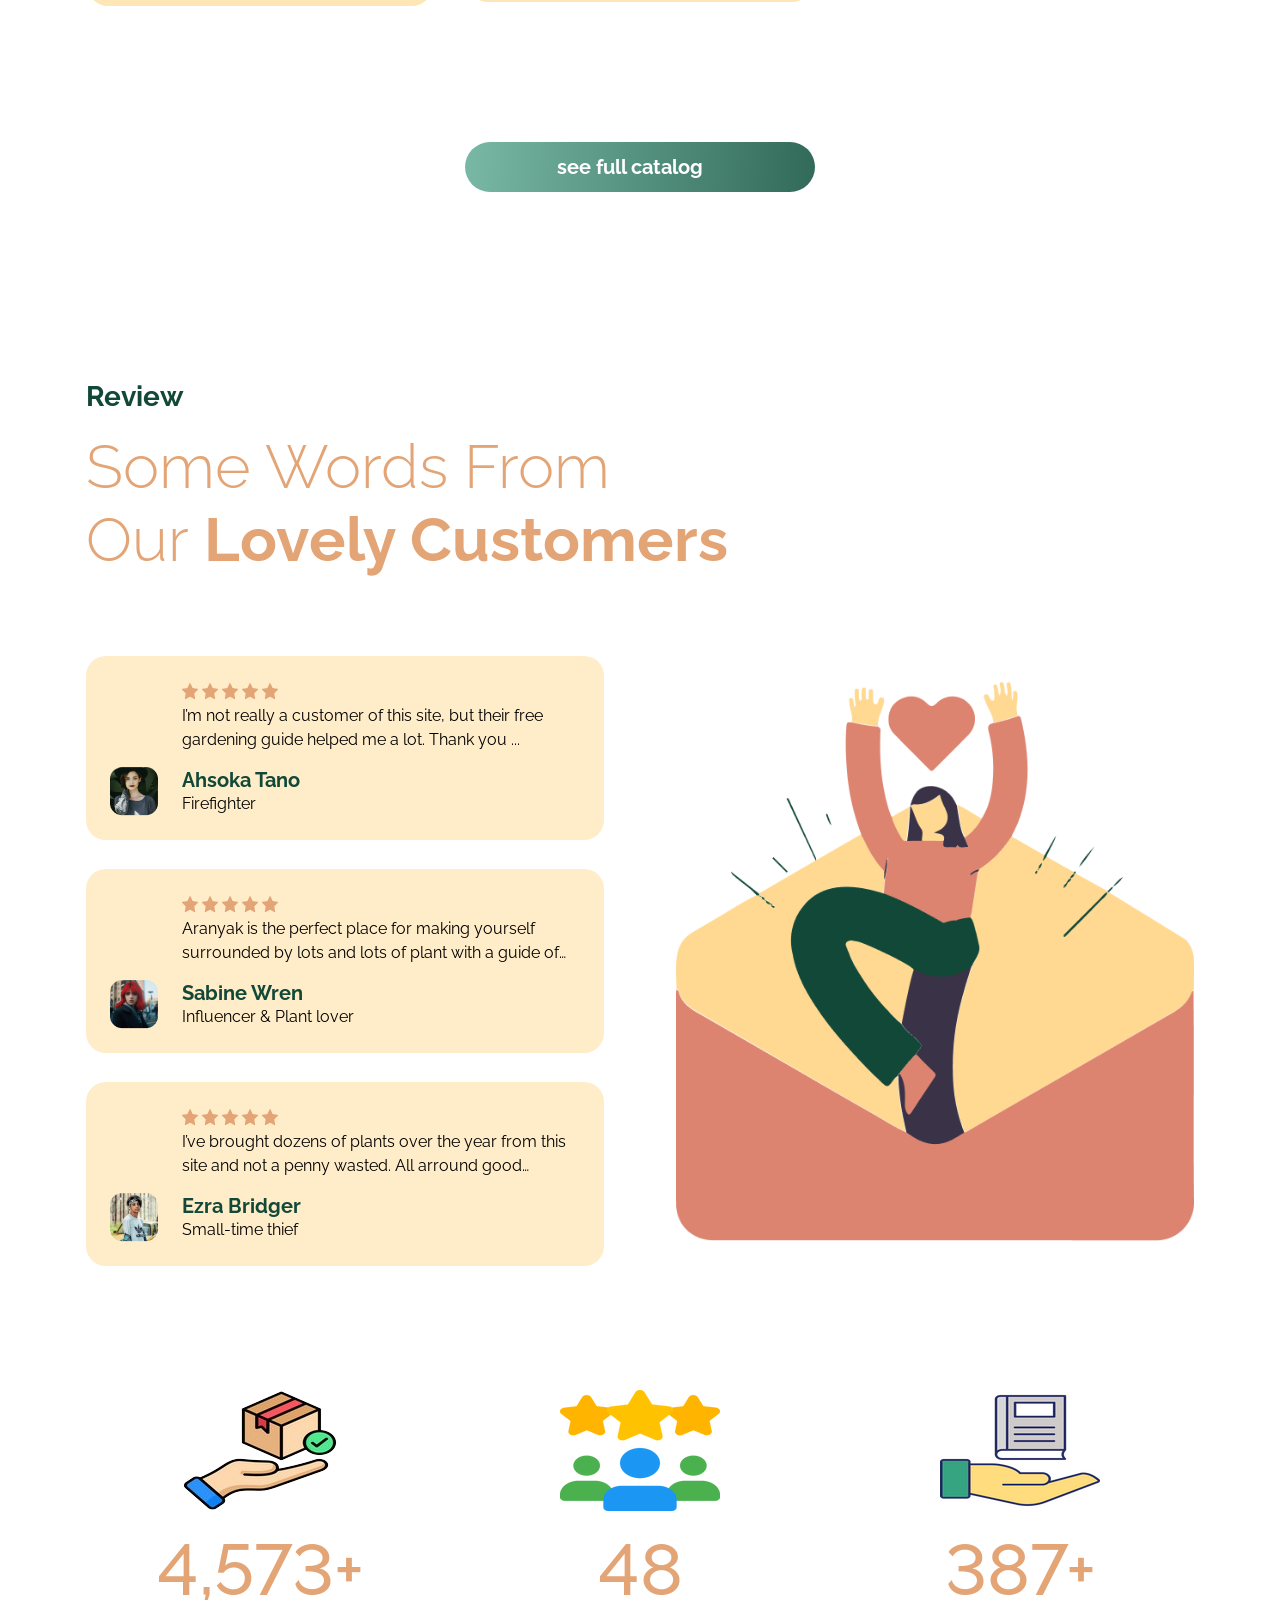
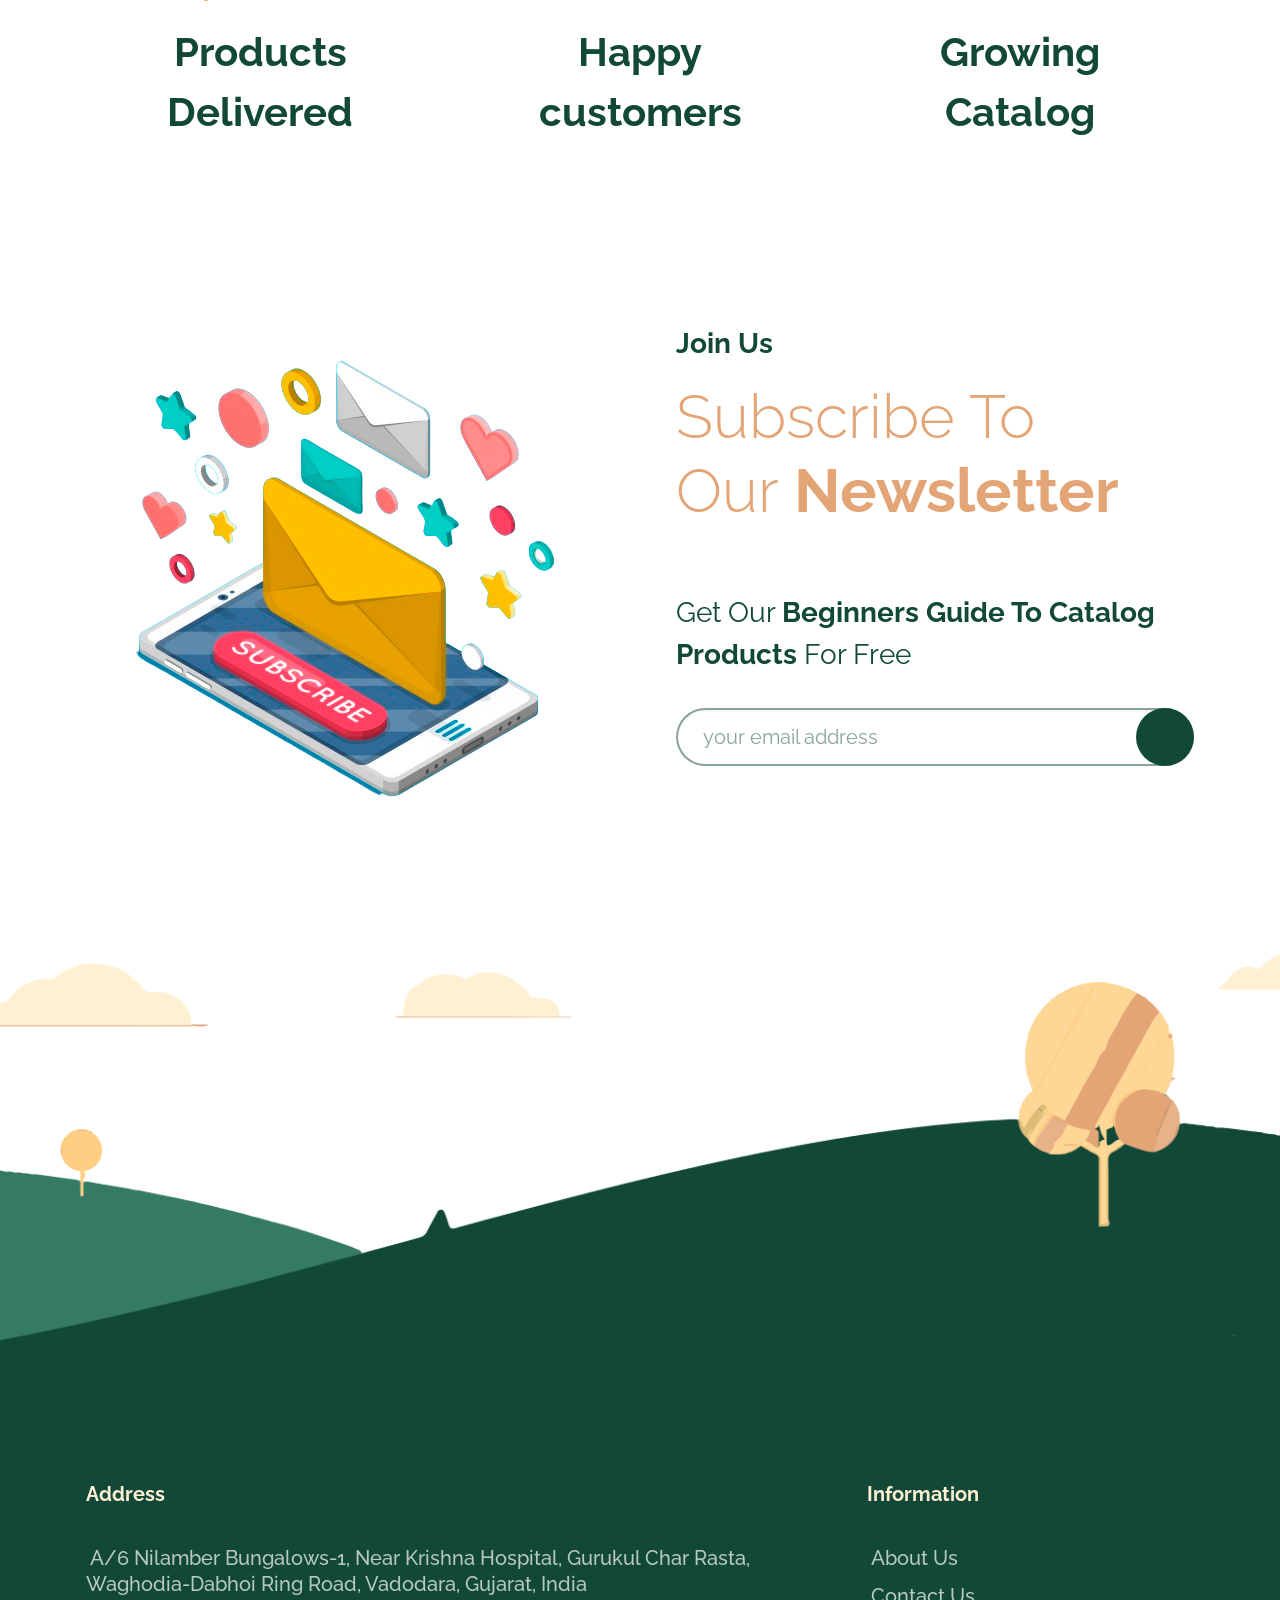
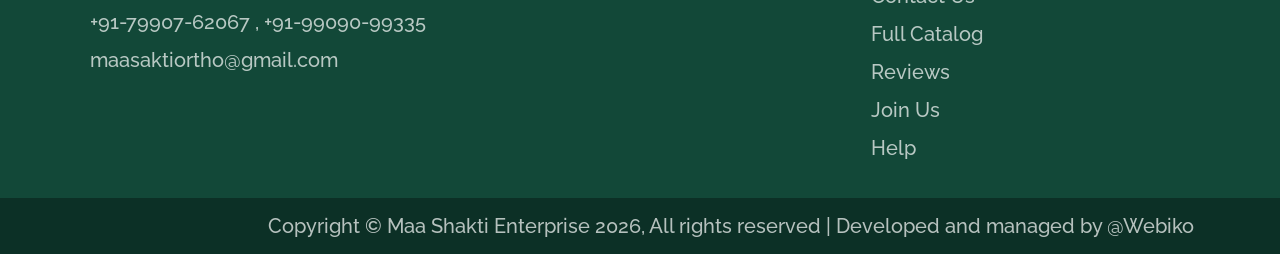
==== commit c0e66ec5: "Fixed Footer for all pages" ====
--- a/public/index.html
+++ b/public/index.html
@@ -491,8 +491,8 @@
         <footer class="Footer" style="background-image: url('assets/img/illustrations/BOTTOM.png')">
           <div class="pb-x1 px-3 px-lg-0">
             <div class="container">
-              <div class="row align-items-end g-4 g-sm-6">
-                <div class="col-6 col-md-4">
+              <div class="row align-items-end g-4 g-sm-6" style="flex-wrap: wrap-reverse;">
+                <div class="col-6 col-md-8">
                   <div class="mb-3 mb-md-5">
                     <h3 class="fs-9 fs-md-8 fw-bold mb-0" style="color: #FFF0D3;">Address</h3>
                   </div>
@@ -506,8 +506,7 @@
                       </a>
                     </div>
                     <div class="mb-2"> <a class="links" href="contact-us.html">
-                        <span class="uil uil-phone me-1"></span> +91-79907-62067 ,
-                        <pre></pre> +91-99090-99335
+                        <span class="uil uil-phone me-1"></span> +91-79907-62067 , +91-99090-99335
                       </a>
                     </div>
                     <div class="mb-2"> <a class="links" href="contact-us.html"><span
@@ -534,37 +533,7 @@
                           class="uil uil-angle-right-b me-1 "></span>Help</a></div>
                   </div>
                 </div>
-                <div class="col-12 col-md-4">
-                  <div class="row g-4 g-sm-6 g-md-0">
-                    <div class="col-6 col-md-12 mb-md-7">
-                      <h3 class="fs-9 fs-md-8 fw-bold mb-3" style="color: #FFF0D3;">Top Products</h3>
-                      <div>
-                        <div class="mb-2"> <a class="links" href="full-catalog.html"> <span
-                              class="uil uil-angle-right-b me-1 "></span>Knee Joint Instrument Box</a></div>
-                        <div class="mb-2"> <a class="links" href="full-catalog.html"><span
-                              class="uil uil-angle-right-b me-1 "></span>Hip Joint Instrument Box</a></div>
-                        <div class="mb-2"> <a class="links" href="full-catalog.html"><span
-                              class="uil uil-angle-right-b me-1 "></span>Spine Instrument Box</a></div>
-                        <div class="mb-2"> <a class="links" href="full-catalog.html"><span
-                              class="uil uil-angle-right-b me-1 "></span>Trauma Instrument Box</a></div>
-                        <div class="mb-2"> <a class="links" href="full-catalog.html"><span
-                              class="uil uil-angle-right-b me-1 "></span>Misso Robotic Instrument Box</a></div>
-                        <div class="mb-2"> <a class="links" href="full-catalog.html"><span
-                              class="uil uil-angle-right-b me-1 "></span>Silicone Products</a></div>
-                        <div class="mb-2"> <a class="links" href="full-catalog.html"><span
-                              class="uil uil-angle-right-b me-1 "></span>Sterilize Instrument Box</a></div>
-                      </div>
-                    </div>
-                    <div class="col-6 col-md-12">
-                      <div class="mb-3">
-                        <p class="fs-9 fs-md-8 fw-bold lh-nomal mb-0" style="color: #FFF0D3;"> Contact </p>
-                      </div>
-                      <div class="fs-10 fs-md-9">
-                        <p class="mb-0 text-white opacity-70"> Hitesh Patel</p>
-                      </div>
-                    </div>
-                  </div>
-                </div>
+
               </div>
             </div>
           </div>
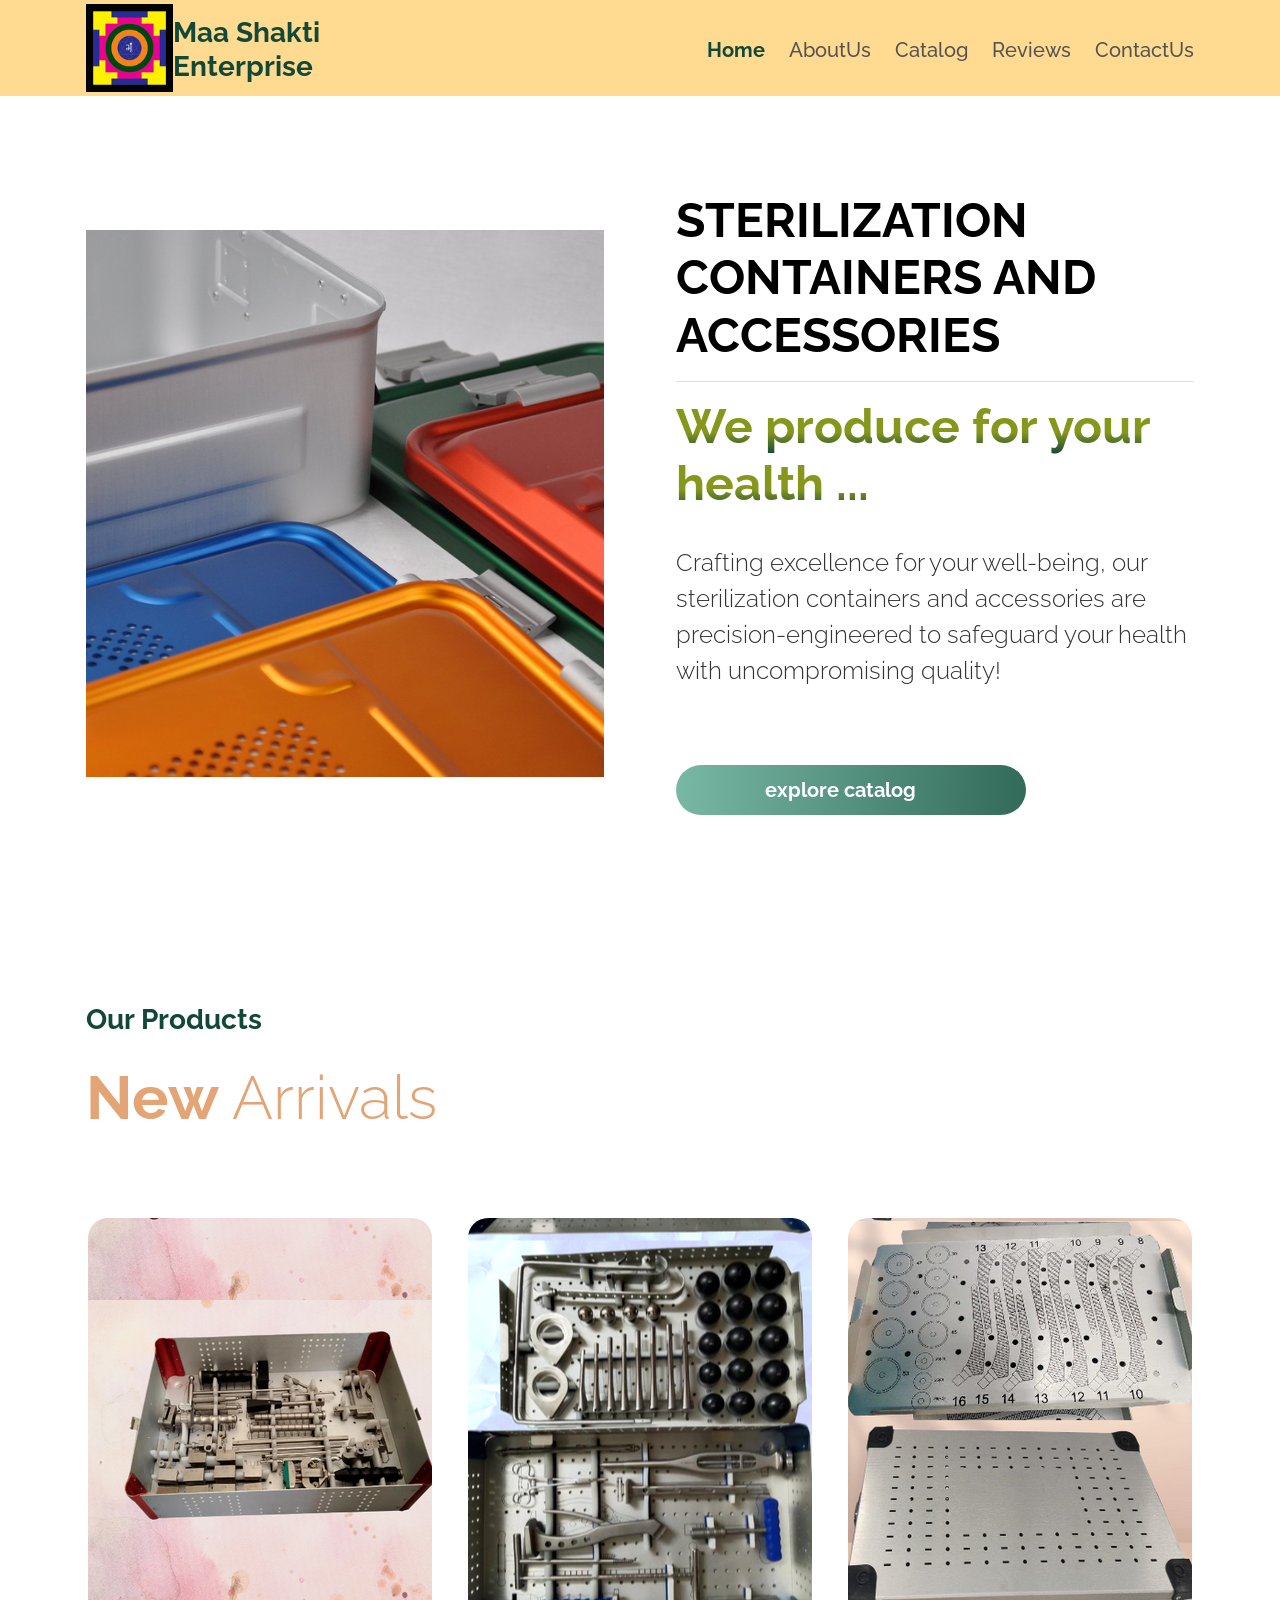
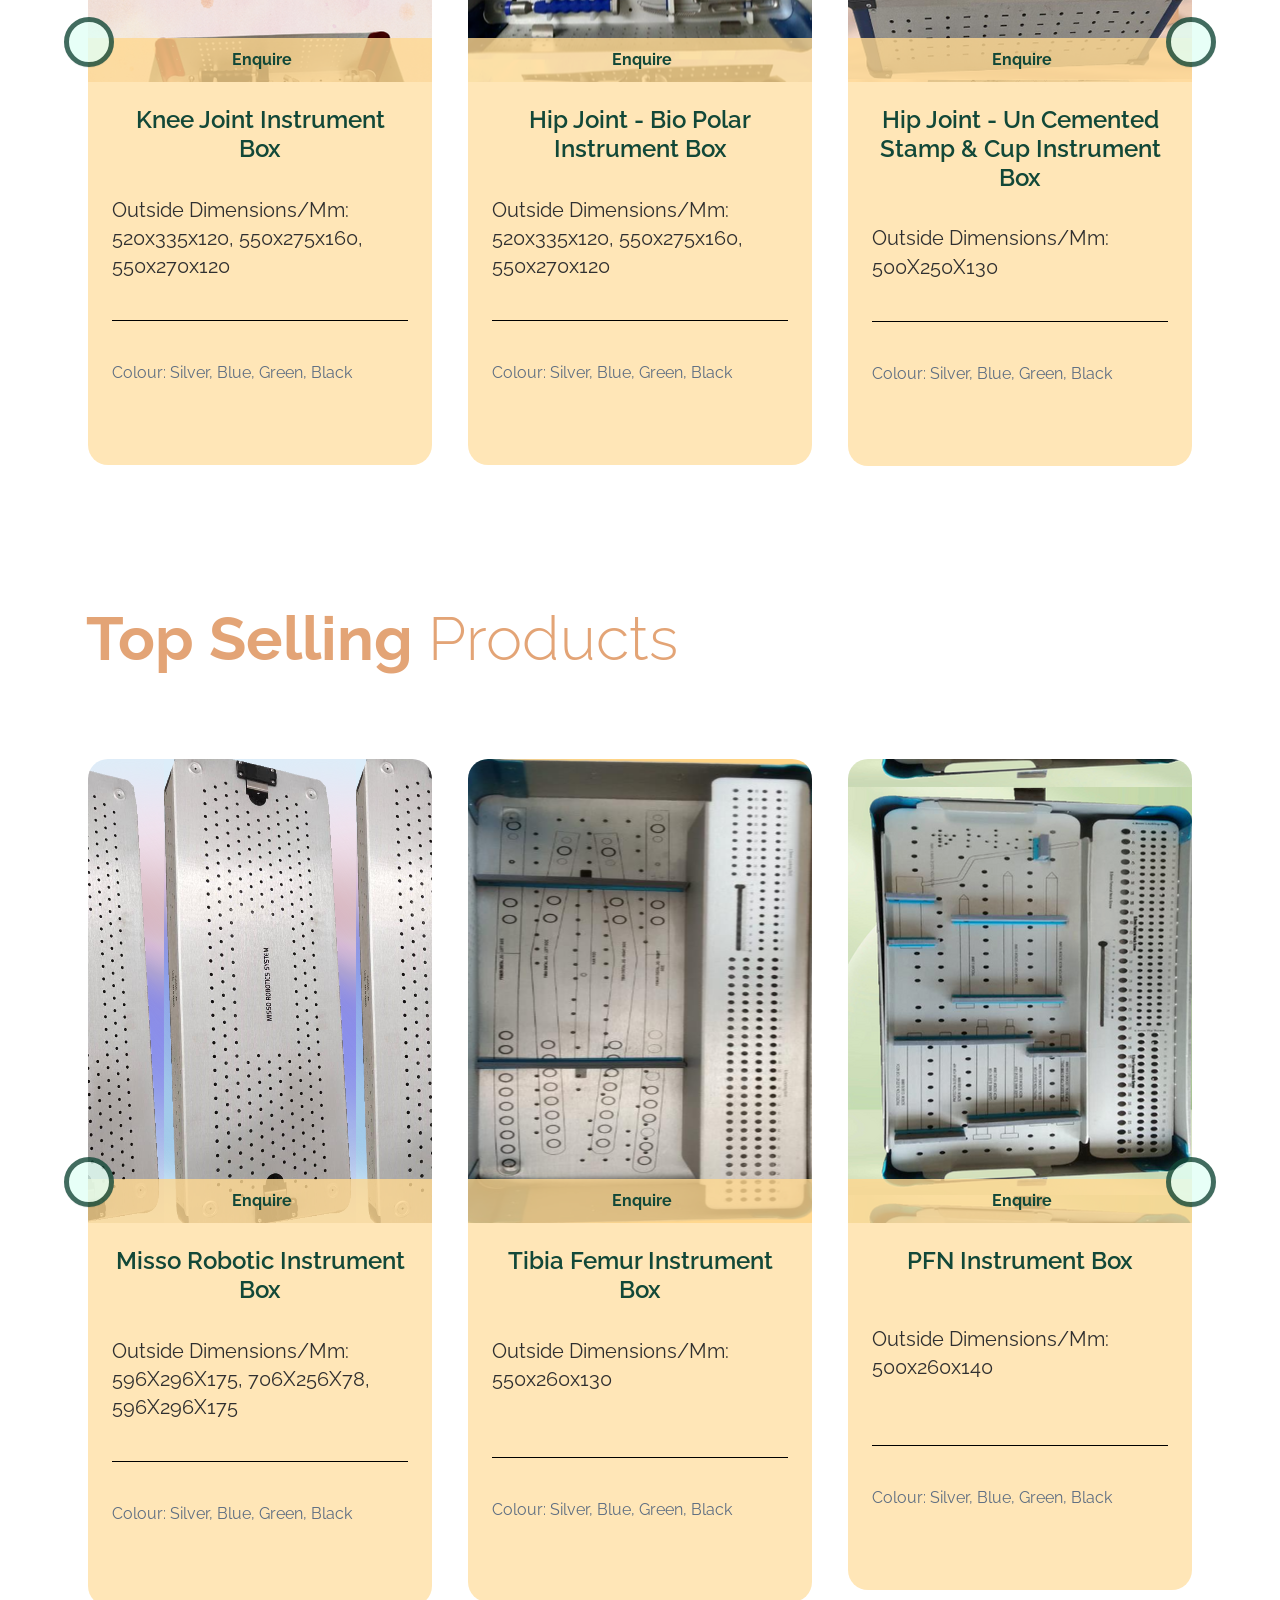
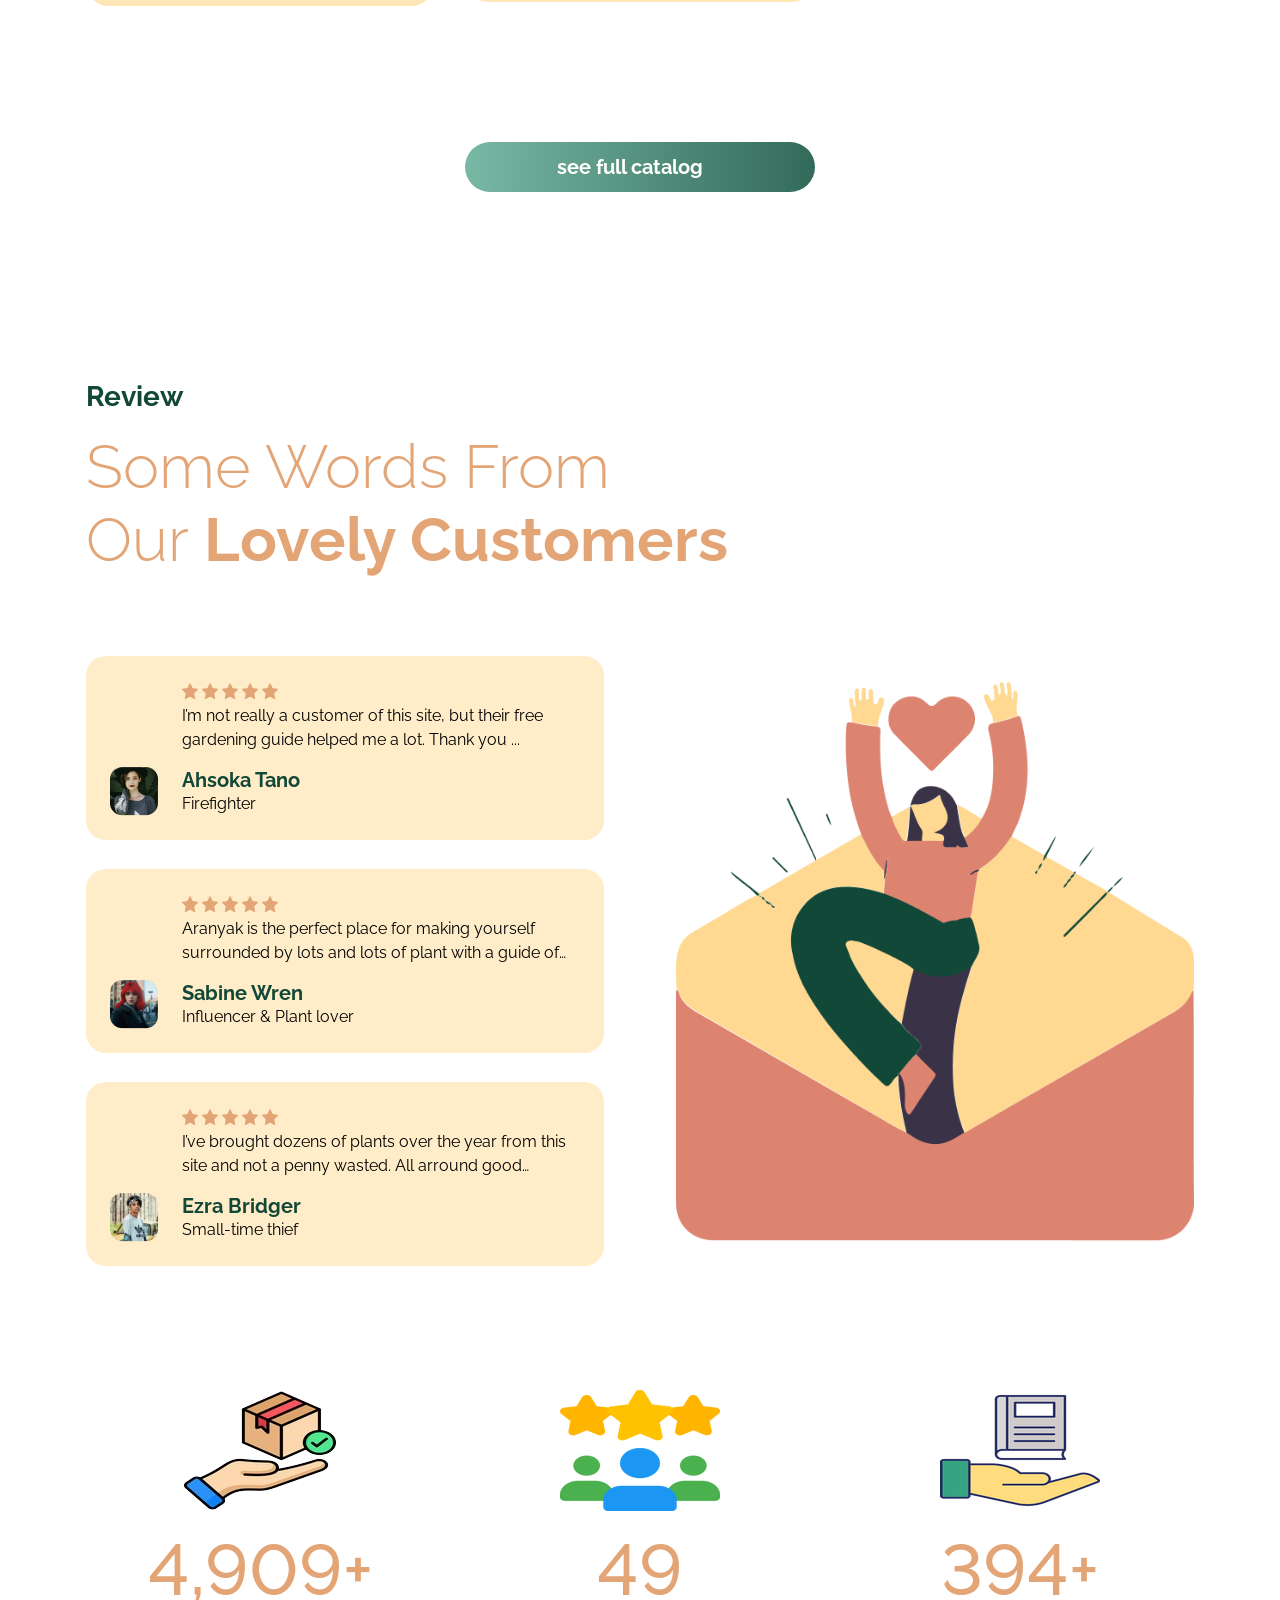
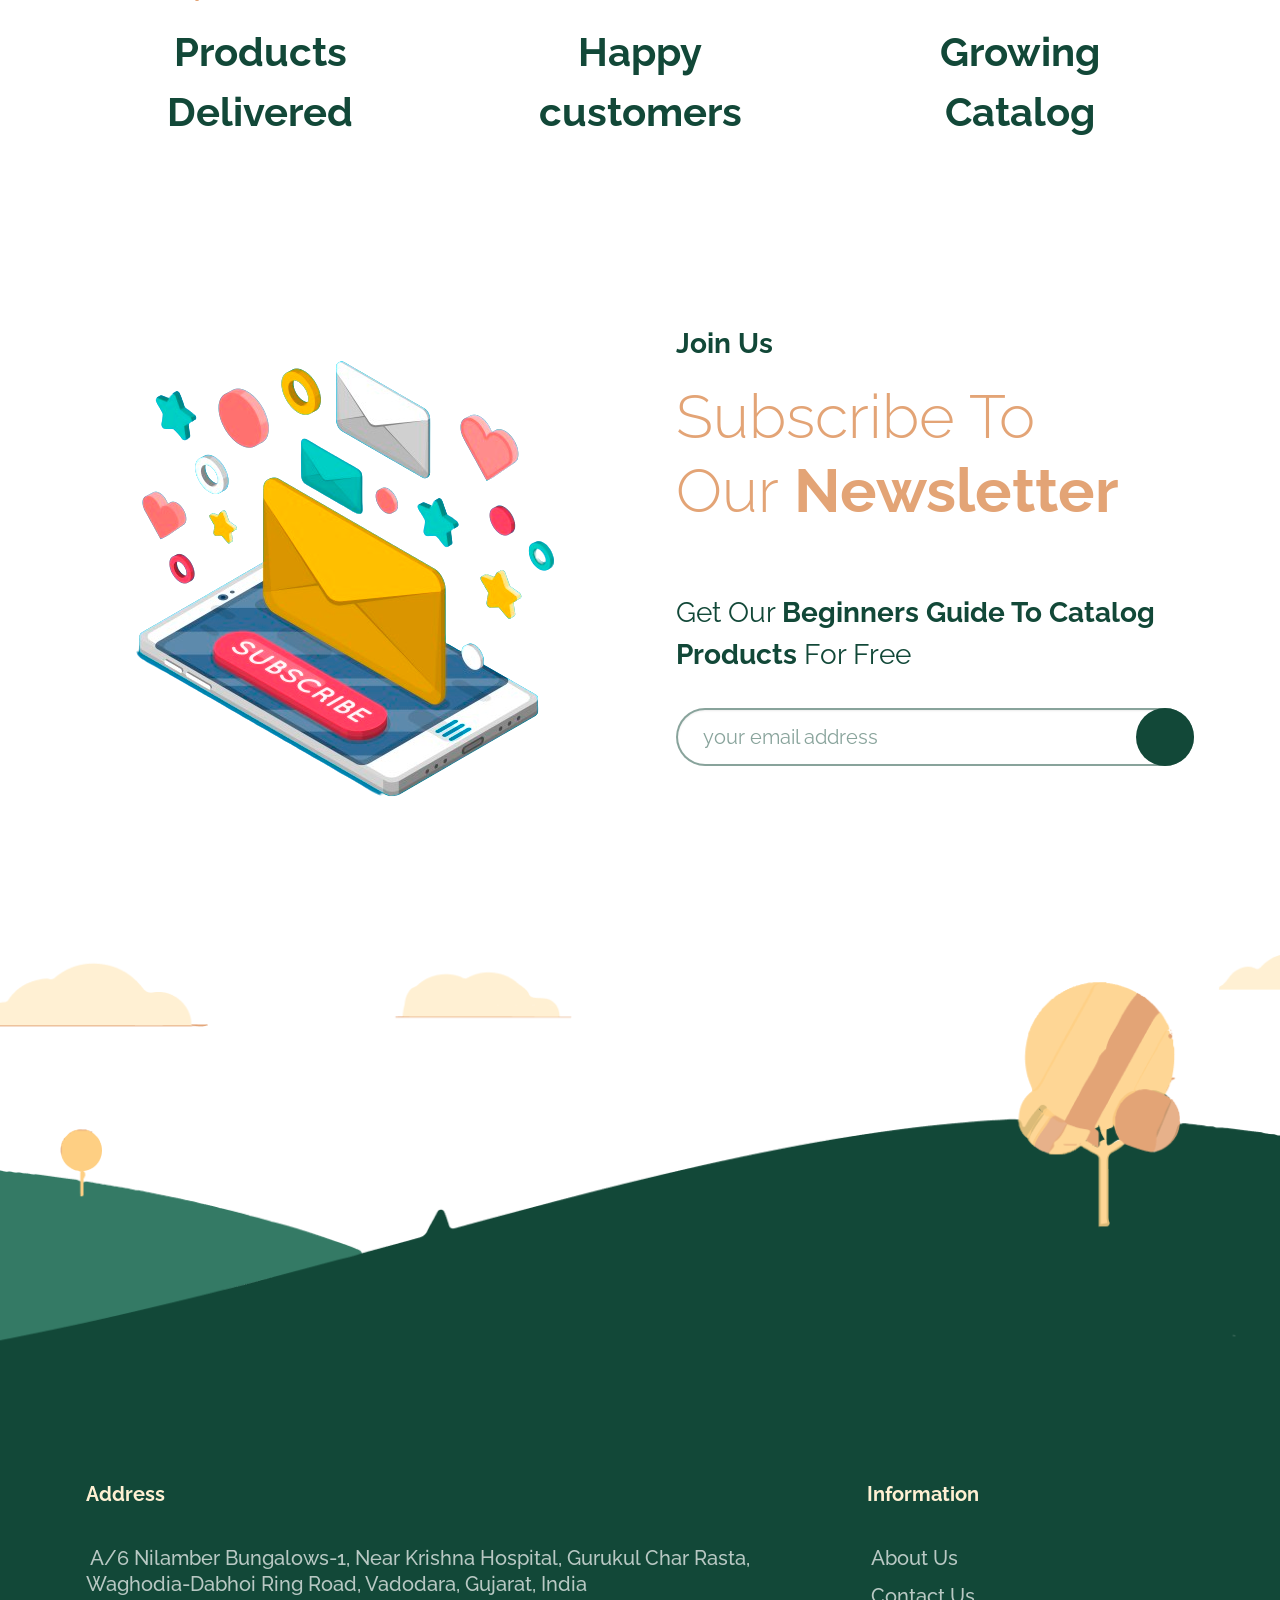
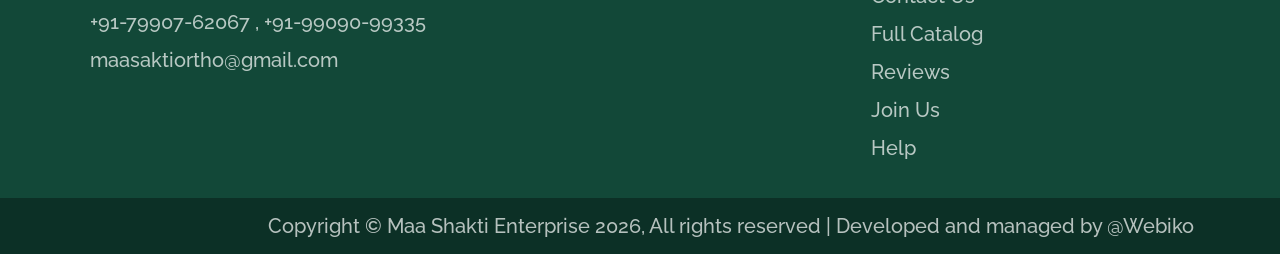
==== commit 6428e5ac: "Nav proper changed" ====
--- a/public/index.html
+++ b/public/index.html
@@ -72,7 +72,7 @@
                 <ul class="navbar-nav mt-2 mt-lg-1 ms-lg-4 ms-xl-8 ms-2xl-9 gap-lg-x1"
                   data-navbar-nav="data-navbar-nav">
                   <li class="nav-item"> <a class="nav-link nav-bar-item px-0" href="#home" title="home">Home</a></li>
-                  <li class="nav-item"> <a class="nav-link nav-bar-item px-0" href="about-us.html"
+                  <li class="nav-item"> <a class="nav-link nav-bar-item px-0" href="about-us.html#"
                       title="about">AboutUs</a></li>
                   <li class="nav-item"> <a class="nav-link nav-bar-item px-0" href="#products"
                       title="catalog">Catalog</a></li>
@@ -523,7 +523,7 @@
                           class="uil uil-angle-right-b me-1 "></span>About Us</a></div>
                     <div class="mb-2"> <a class="links" href="contact-us.html"><span
                           class="uil uil-angle-right-b me-1 "></span>Contact Us</a></div>
-                    <div class="mb-2"> <a class="links" href="full-catalog.html"><span
+                    <div class="mb-2"> <a class="links" href="full-catalog.html#products"><span
                           class="uil uil-angle-right-b me-1 "></span>Full Catalog</a></div>
                     <div class="mb-2"> <a class="links" href="index.html#review"><span
                           class="uil uil-angle-right-b me-1 "></span>Reviews</a></div>
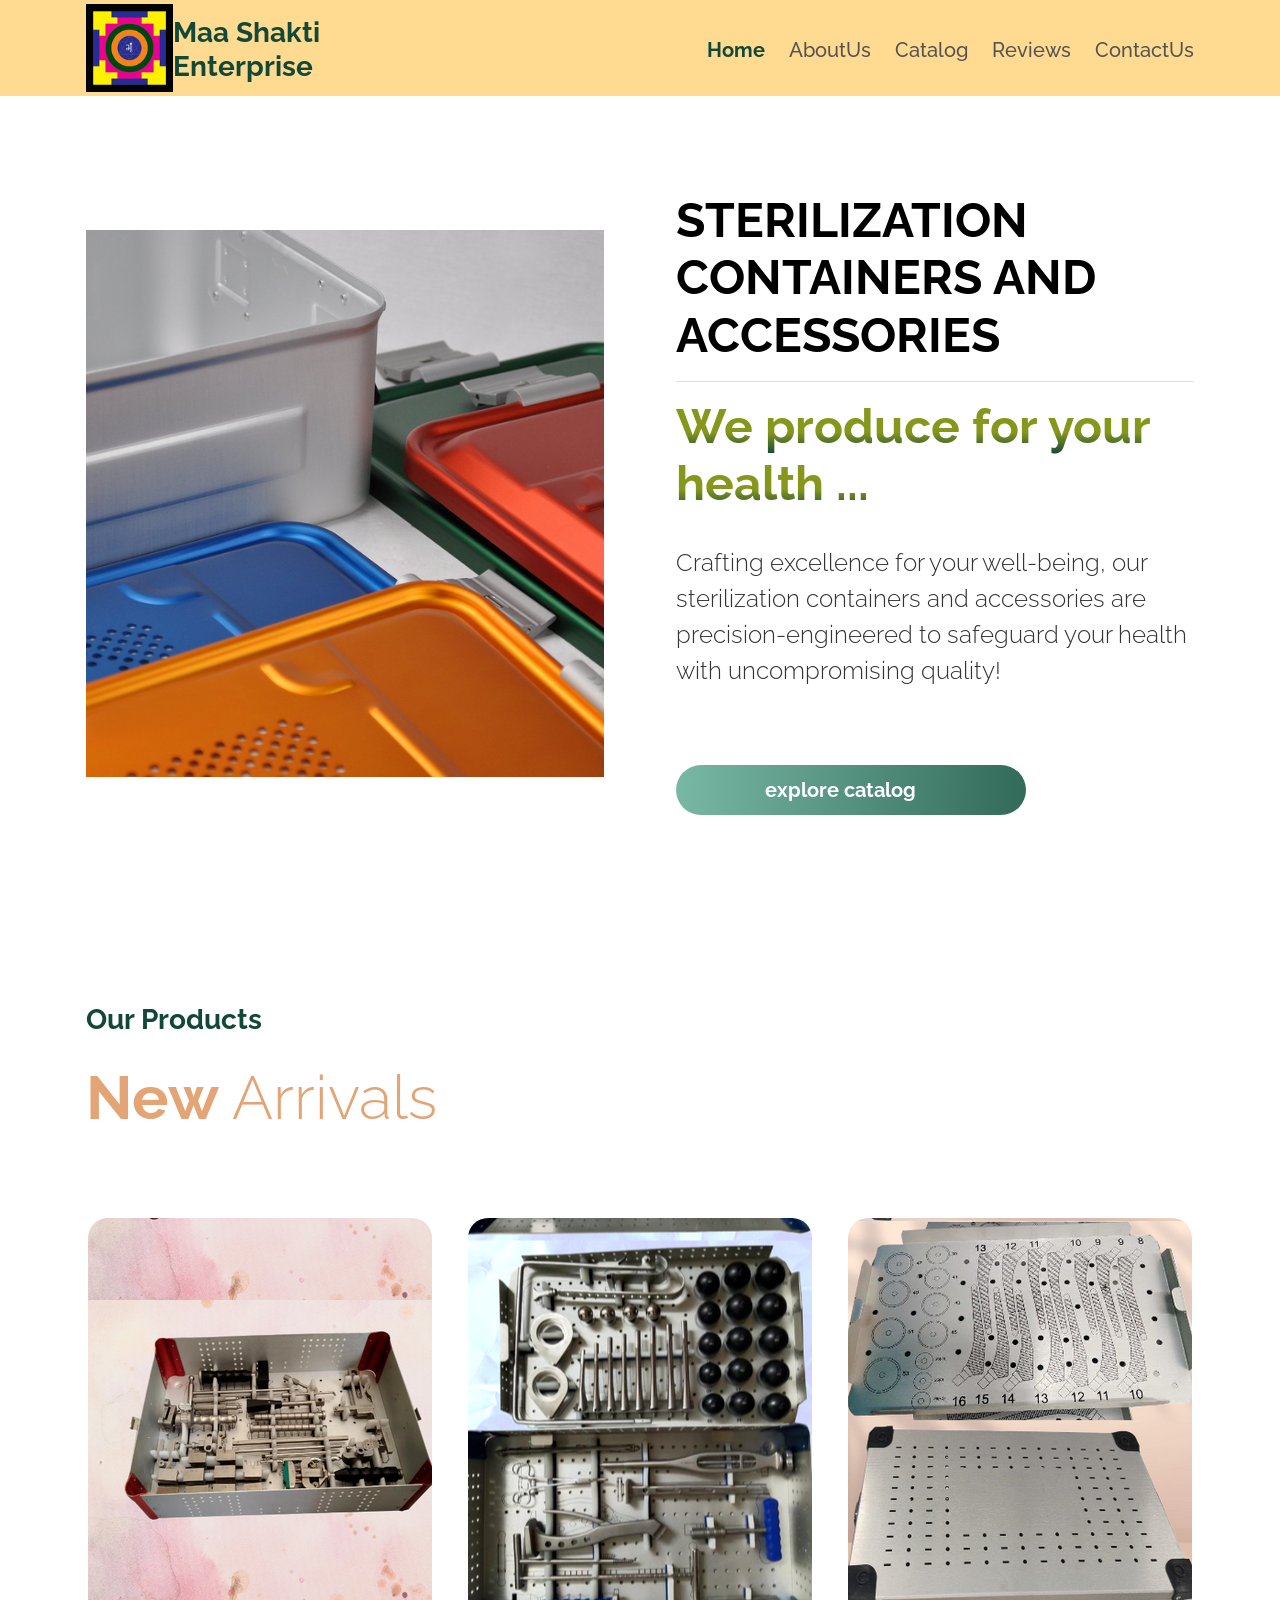
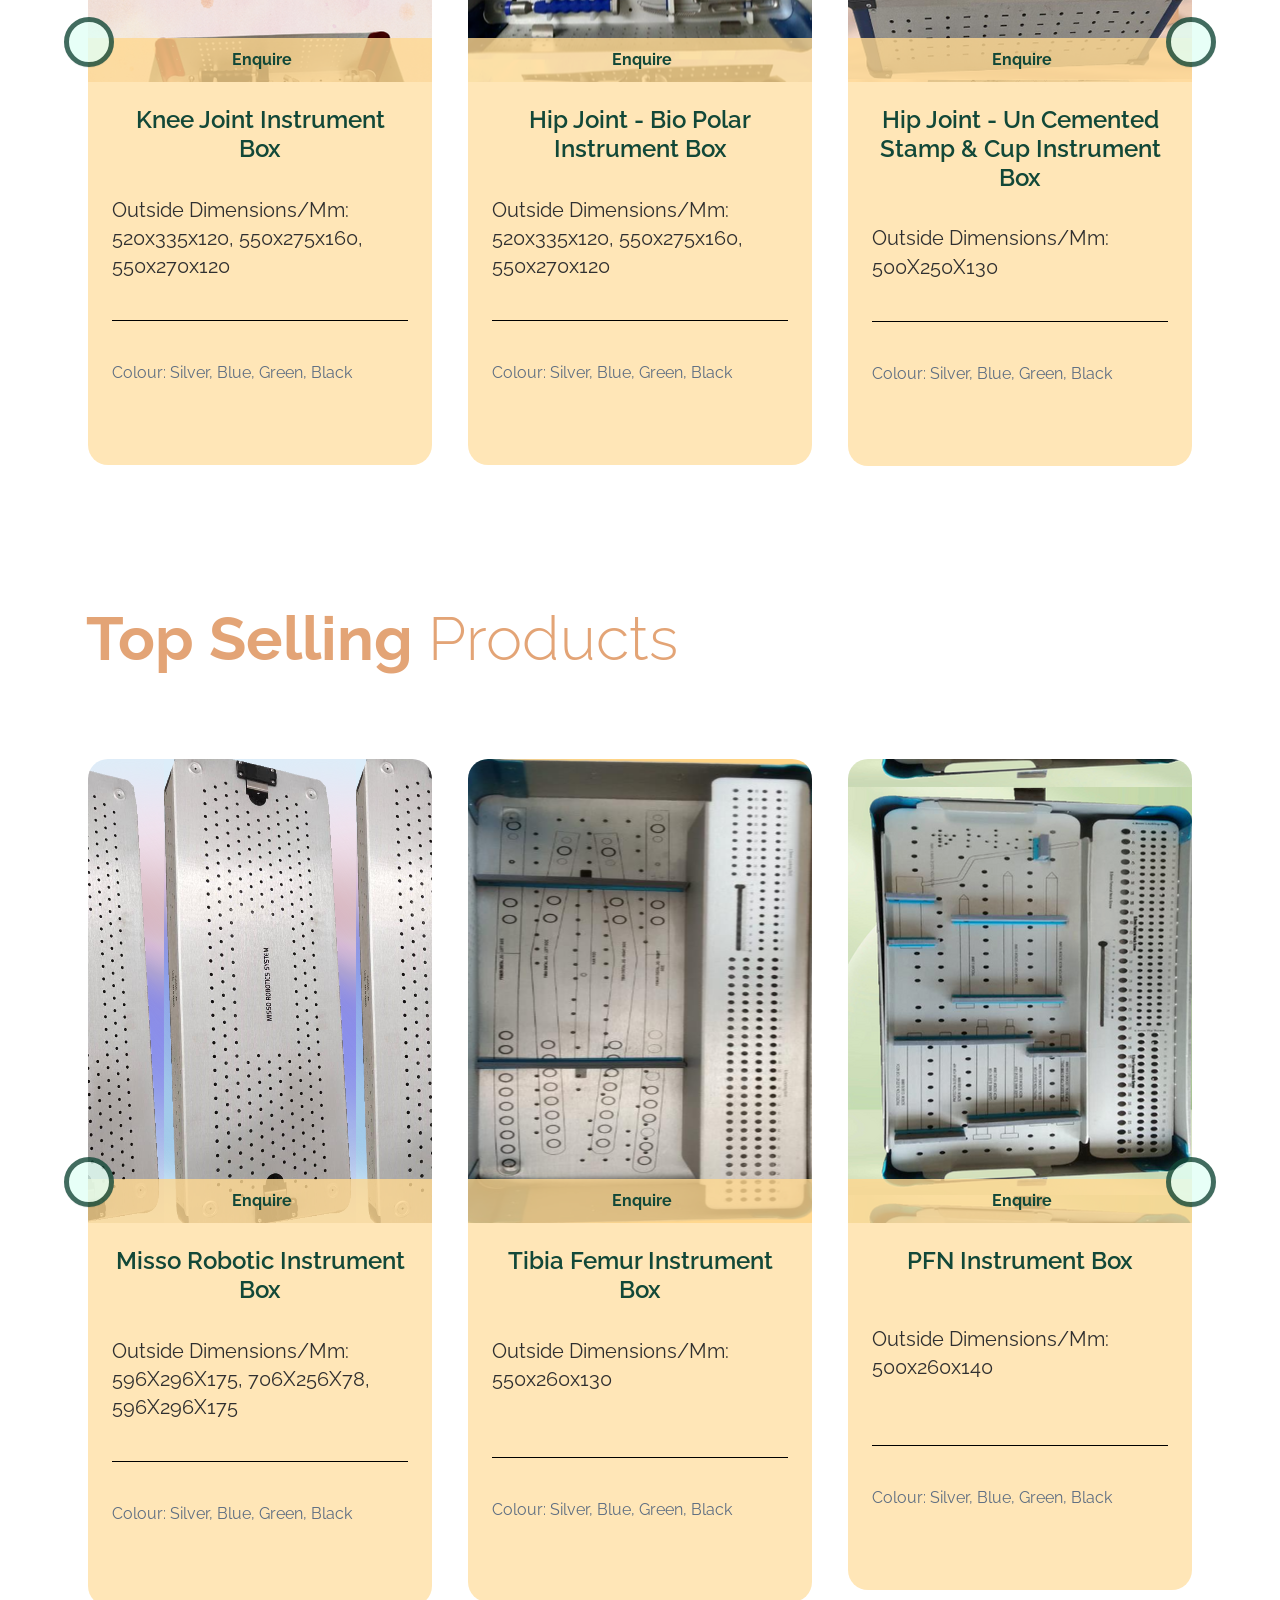
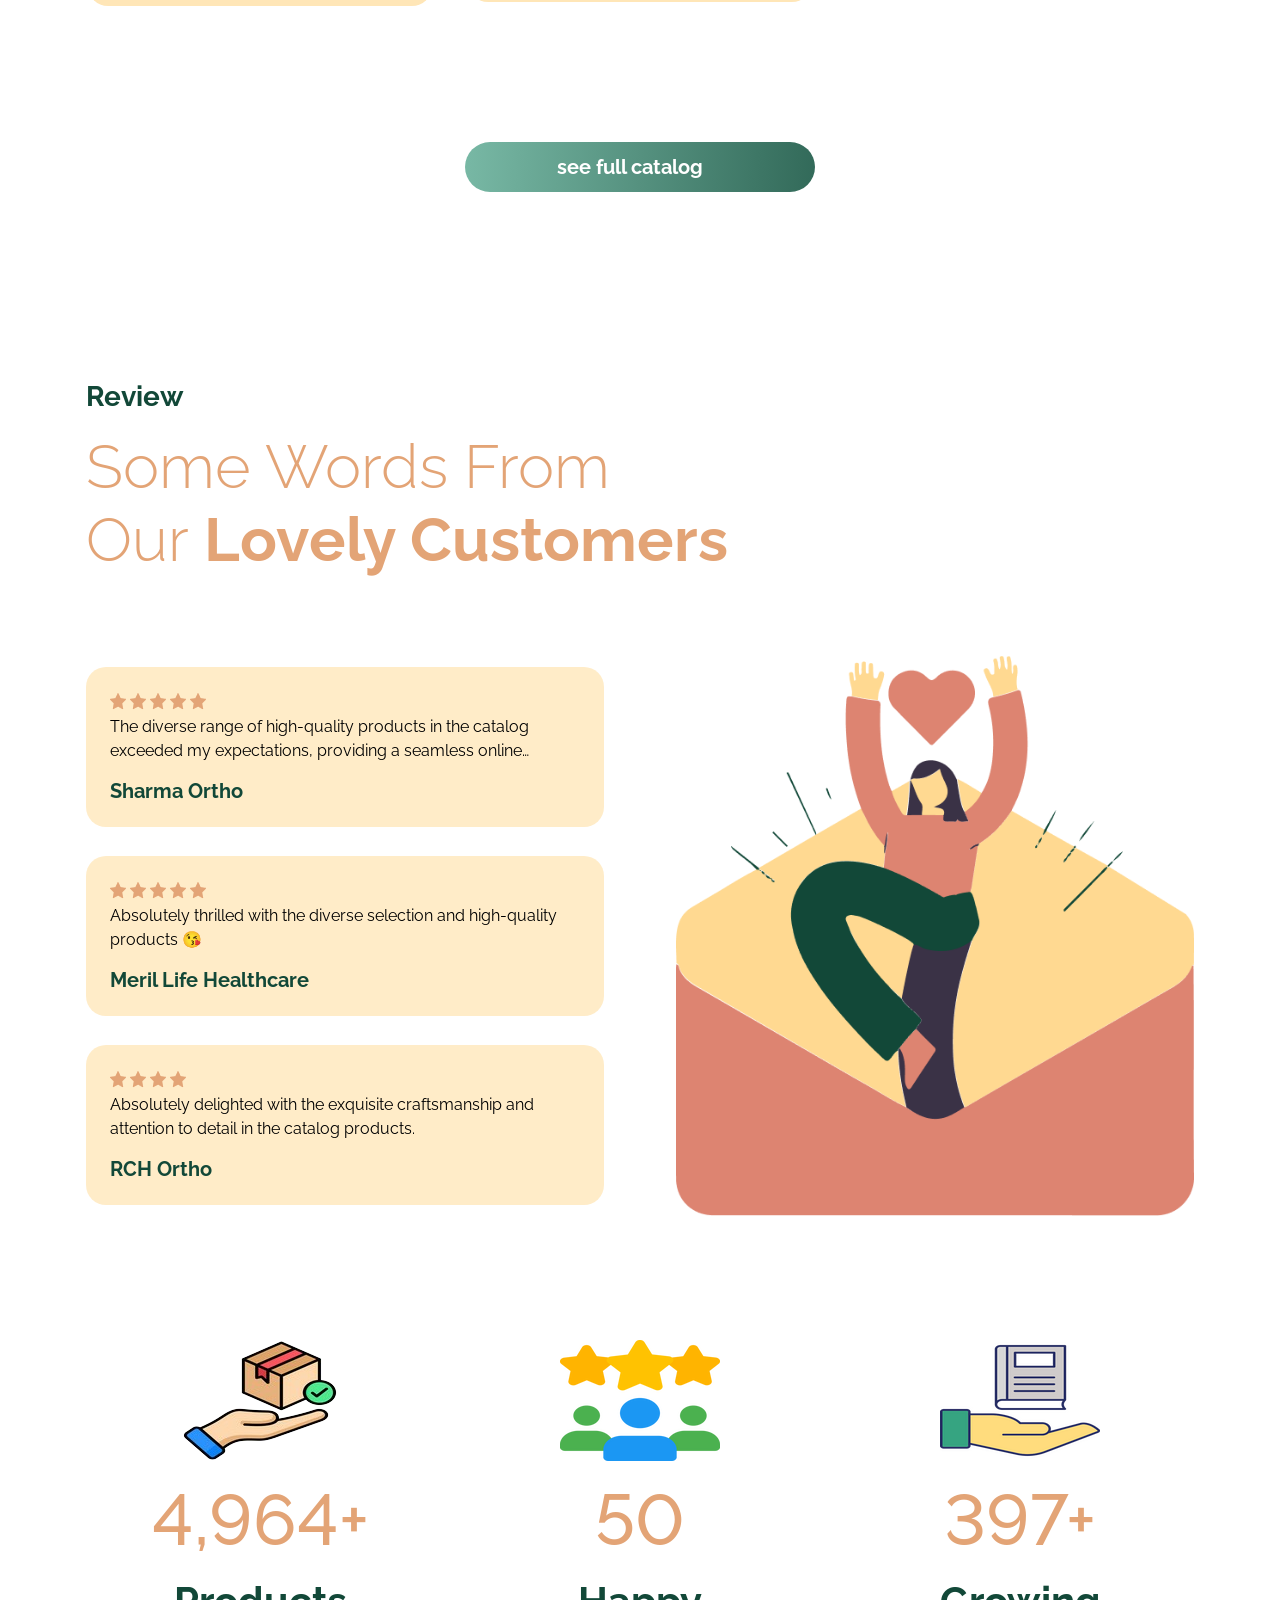
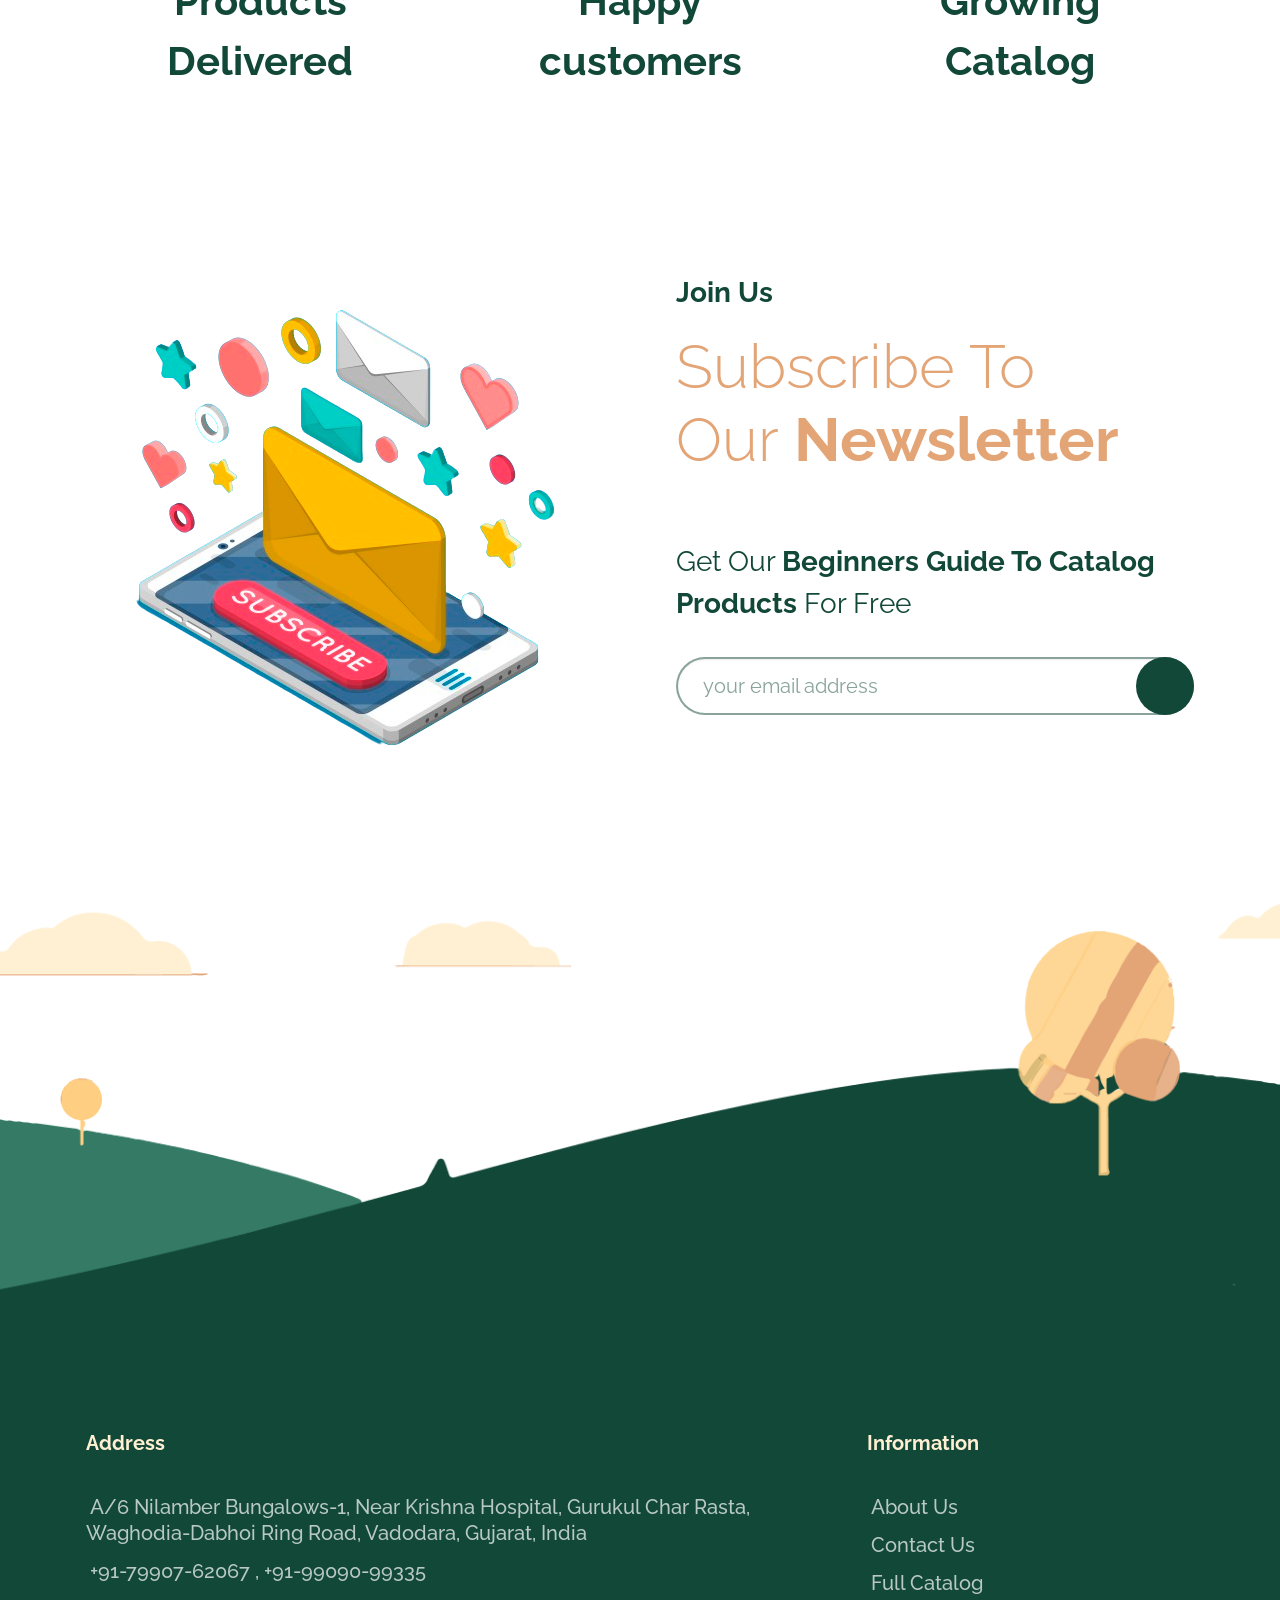
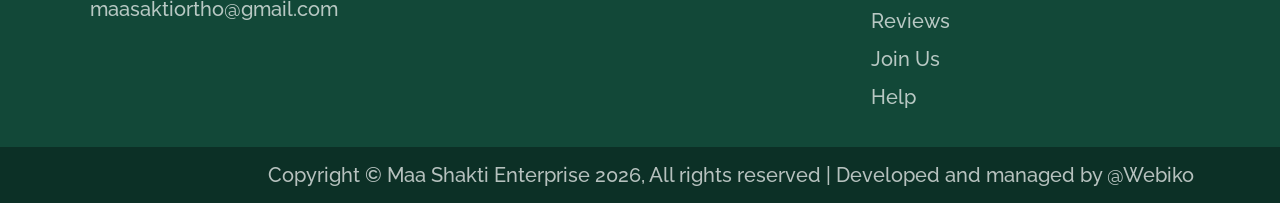
==== commit 3093378a: "Updated REview comments and customer names" ====
--- a/public/index.html
+++ b/public/index.html
@@ -389,41 +389,39 @@
             <div class="row g-4 g-lg-6 g-xl-7 align-items-center">
               <div class="col-12 col-lg-6">
                 <div class="review-card">
-                  <div><img src="assets/img/review/1.png" alt="" /></div>
+                  <!-- <div><img src="assets/img/review/1.png" alt="" /></div> -->
                   <div> <img class="me-1 mb-1" src="assets/img/icons/star.png" alt="" /><img class="me-1 mb-1"
                       src="assets/img/icons/star.png" alt="" /><img class="me-1 mb-1" src="assets/img/icons/star.png"
                       alt="" /><img class="me-1 mb-1" src="assets/img/icons/star.png" alt="" /><img class="me-1 mb-1"
                       src="assets/img/icons/star.png" alt="" />
-                    <p class="text-black fs-10 fs-md-9 fs-xxl-8 mb-3 line-clamp-2">I’m not really a customer of this
-                      site, but their free gardening guide helped me a lot. Thank you ...</p>
-                    <h2 class="text-success fs-9 fs-md-8 fw-bold mb-0">Ahsoka Tano</h2>
-                    <p class="text-black fs-10 fs-md-9 mb-0 mb-0">Firefighter</p>
+                    <p class="text-black fs-10 fs-md-9 fs-xxl-8 mb-3 line-clamp-2">The diverse range of high-quality
+                      products in the catalog exceeded my expectations, providing a seamless online shopping experience
+                      with excellent descriptions and images that accurately represented the items received.</p>
+                    <h2 class="text-success fs-9 fs-md-8 fw-bold mb-0">Sharma Ortho</h2>
+                    <!-- <p class="text-black fs-10 fs-md-9 mb-0 mb-0">Firefighter</p> -->
                   </div>
                 </div>
                 <div class="review-card">
-                  <div><img src="assets/img/review/2.png" alt="" /></div>
+                  <!-- <div><img src="assets/img/review/2.png" alt="" /></div> -->
                   <div> <img class="me-1 mb-1" src="assets/img/icons/star.png" alt="" /><img class="me-1 mb-1"
                       src="assets/img/icons/star.png" alt="" /><img class="me-1 mb-1" src="assets/img/icons/star.png"
                       alt="" /><img class="me-1 mb-1" src="assets/img/icons/star.png" alt="" /><img class="me-1 mb-1"
                       src="assets/img/icons/star.png" alt="" />
-                    <p class="text-black fs-10 fs-md-9 fs-xxl-8 mb-3 line-clamp-2">Aranyak is the perfect place for
-                      making yourself surrounded by lots and lots of plant with a guide of extensive details of how to
-                      take care of them😘</p>
-                    <h2 class="text-success fs-9 fs-md-8 fw-bold mb-0">Sabine Wren</h2>
-                    <p class="text-black fs-10 fs-md-9 mb-0 mb-0">Influencer &amp; Plant lover</p>
+                    <p class="text-black fs-10 fs-md-9 fs-xxl-8 mb-3 line-clamp-2">Absolutely thrilled with the diverse
+                      selection and high-quality products 😘</p>
+                    <h2 class="text-success fs-9 fs-md-8 fw-bold mb-0">Meril Life Healthcare</h2>
+                    <!-- <p class="text-black fs-10 fs-md-9 mb-0 mb-0">Influencer &amp; Plant lover</p> -->
                   </div>
                 </div>
                 <div class="review-card">
-                  <div><img src="assets/img/review/3.png" alt="" /></div>
+                  <!-- <div><img src="assets/img/review/3.png" alt="" /></div> -->
                   <div> <img class="me-1 mb-1" src="assets/img/icons/star.png" alt="" /><img class="me-1 mb-1"
                       src="assets/img/icons/star.png" alt="" /><img class="me-1 mb-1" src="assets/img/icons/star.png"
-                      alt="" /><img class="me-1 mb-1" src="assets/img/icons/star.png" alt="" /><img class="me-1 mb-1"
-                      src="assets/img/icons/star.png" alt="" />
-                    <p class="text-black fs-10 fs-md-9 fs-xxl-8 mb-3 line-clamp-2">I’ve brought dozens of plants over
-                      the year from this site and not a penny wasted. All arround good service and professionalism from
-                      Aranyak. keep it up guys. </p>
-                    <h2 class="text-success fs-9 fs-md-8 fw-bold mb-0">Ezra Bridger</h2>
-                    <p class="text-black fs-10 fs-md-9 mb-0 mb-0">Small-time thief</p>
+                      alt="" /><img class="me-1 mb-1" src="assets/img/icons/star.png" alt="" />
+                    <p class="text-black fs-10 fs-md-9 fs-xxl-8 mb-3 line-clamp-2">Absolutely delighted with the
+                      exquisite craftsmanship and attention to detail in the catalog products. </p>
+                    <h2 class="text-success fs-9 fs-md-8 fw-bold mb-0">RCH Ortho</h2>
+                    <!-- <p class="text-black fs-10 fs-md-9 mb-0 mb-0">Small-time thief</p> -->
                   </div>
                 </div>
                 <!-- <div class="mt-3 mt-md-5 mt-lg-6 mb-1 text-center">
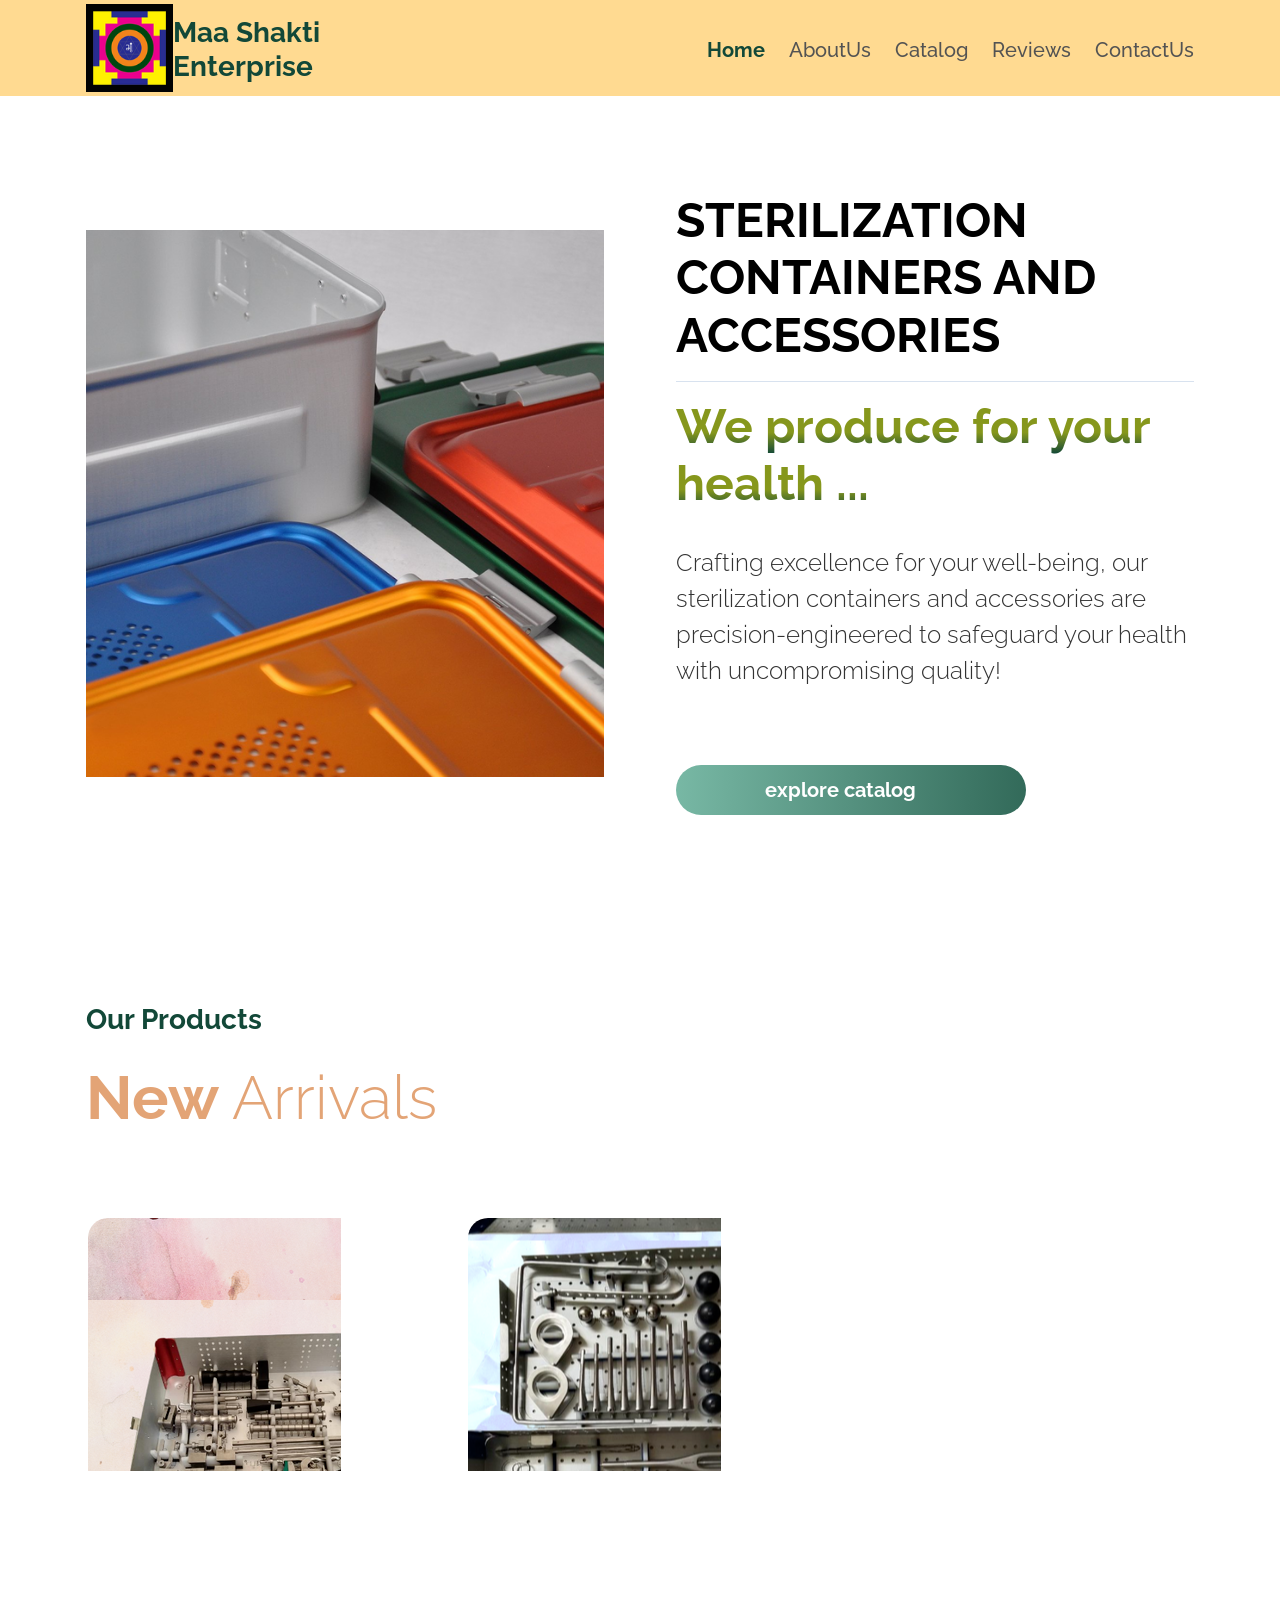
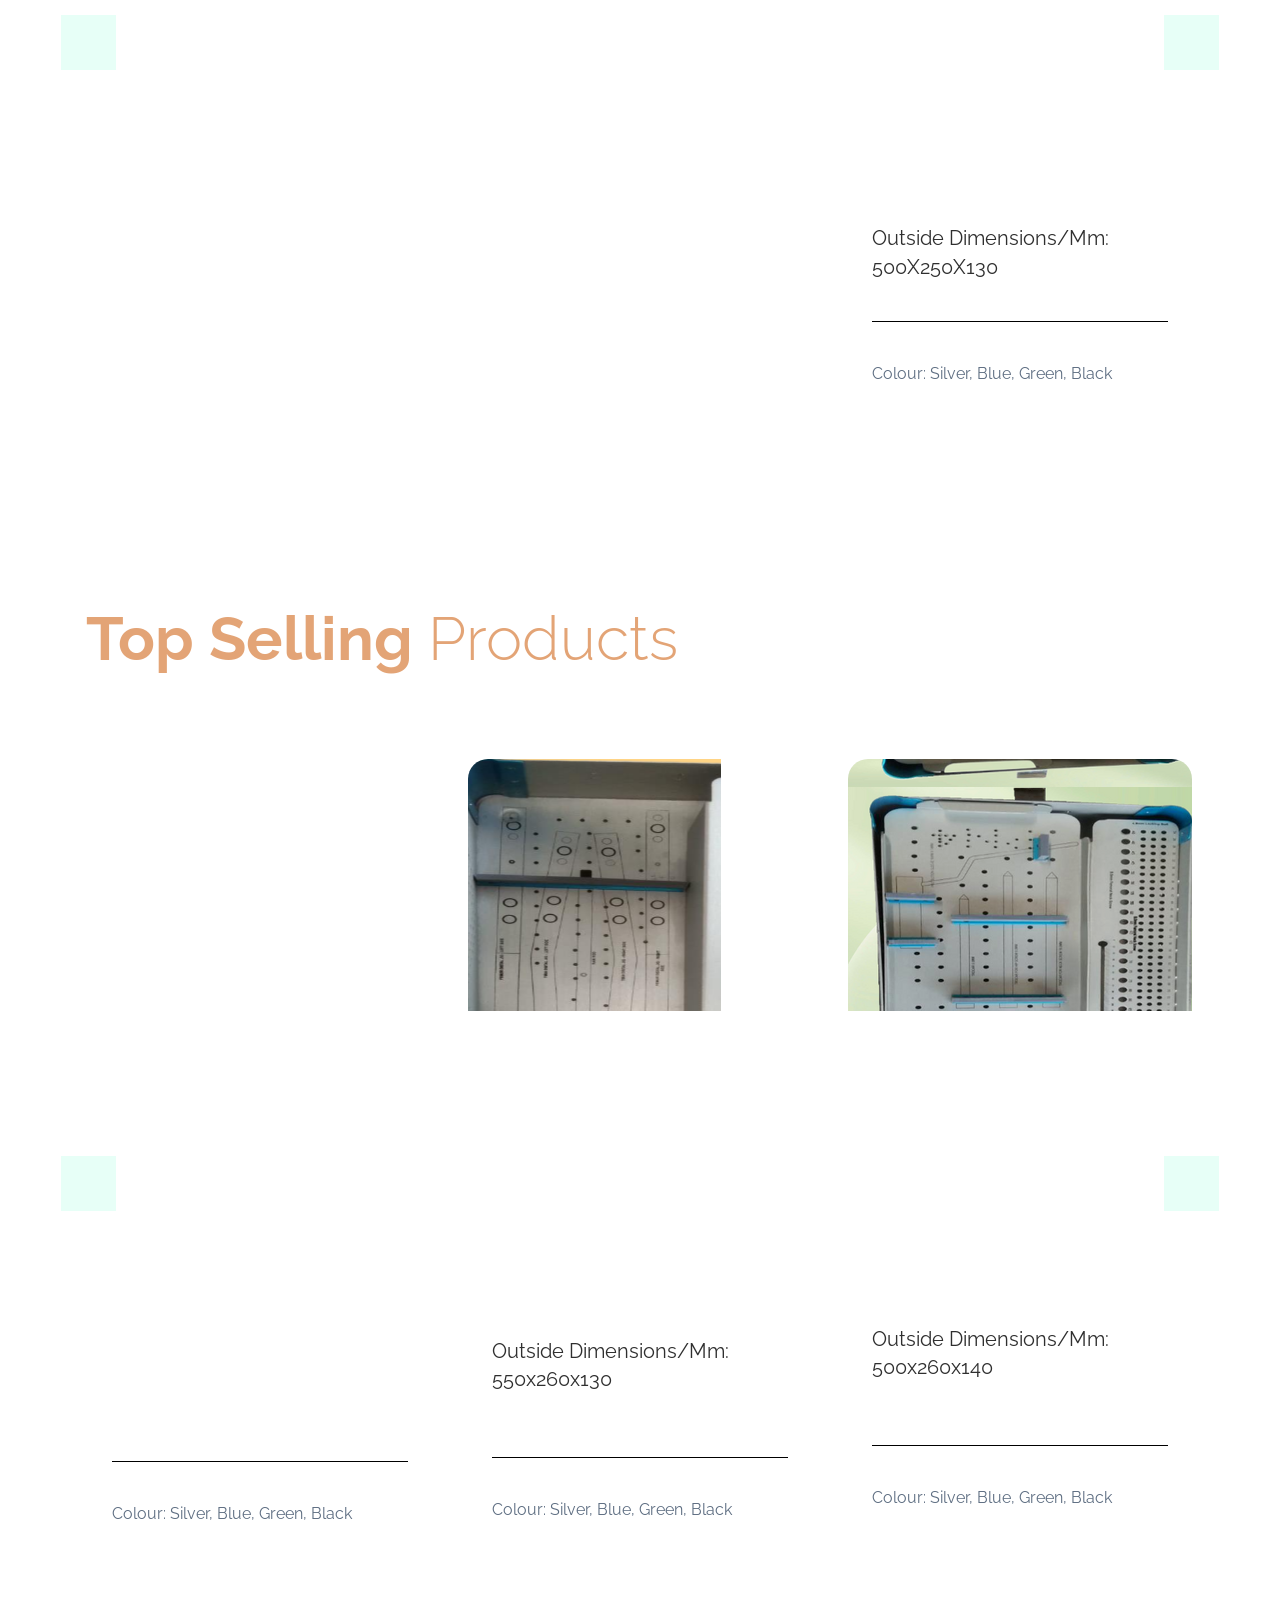
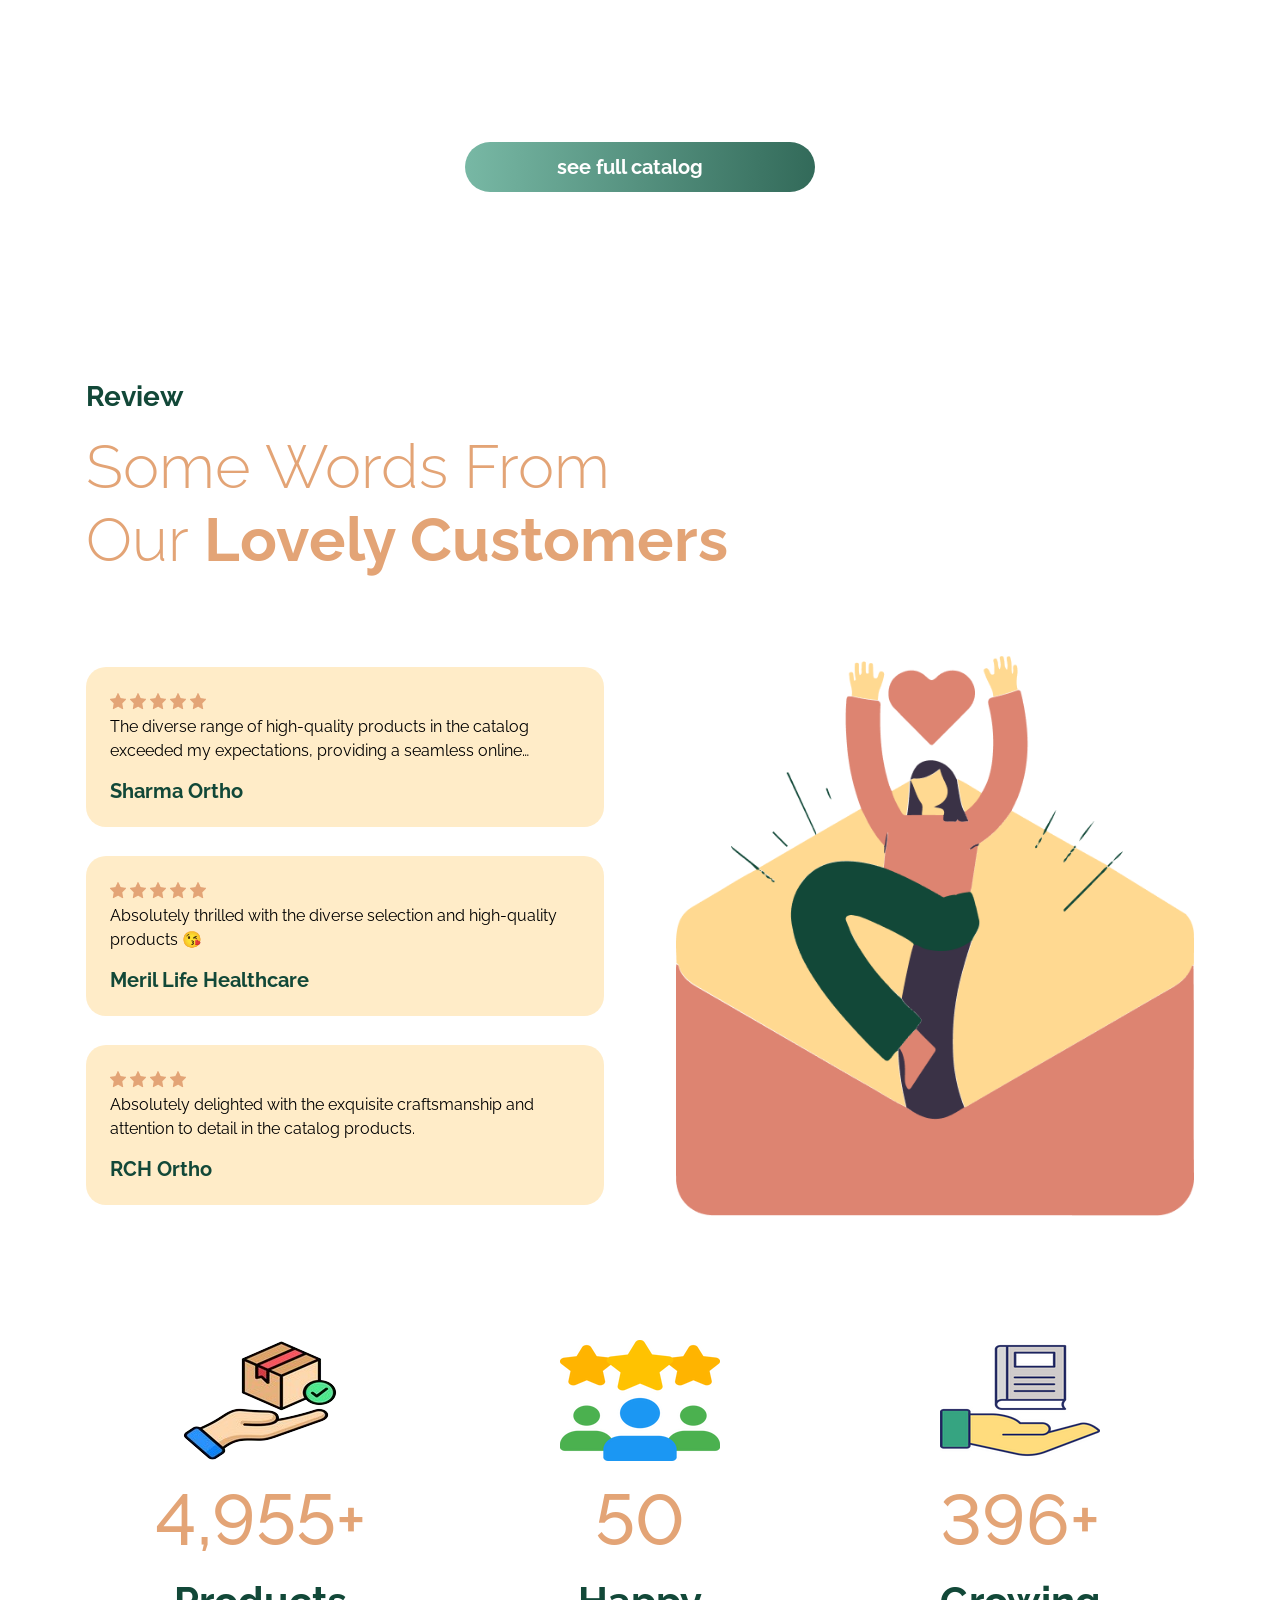
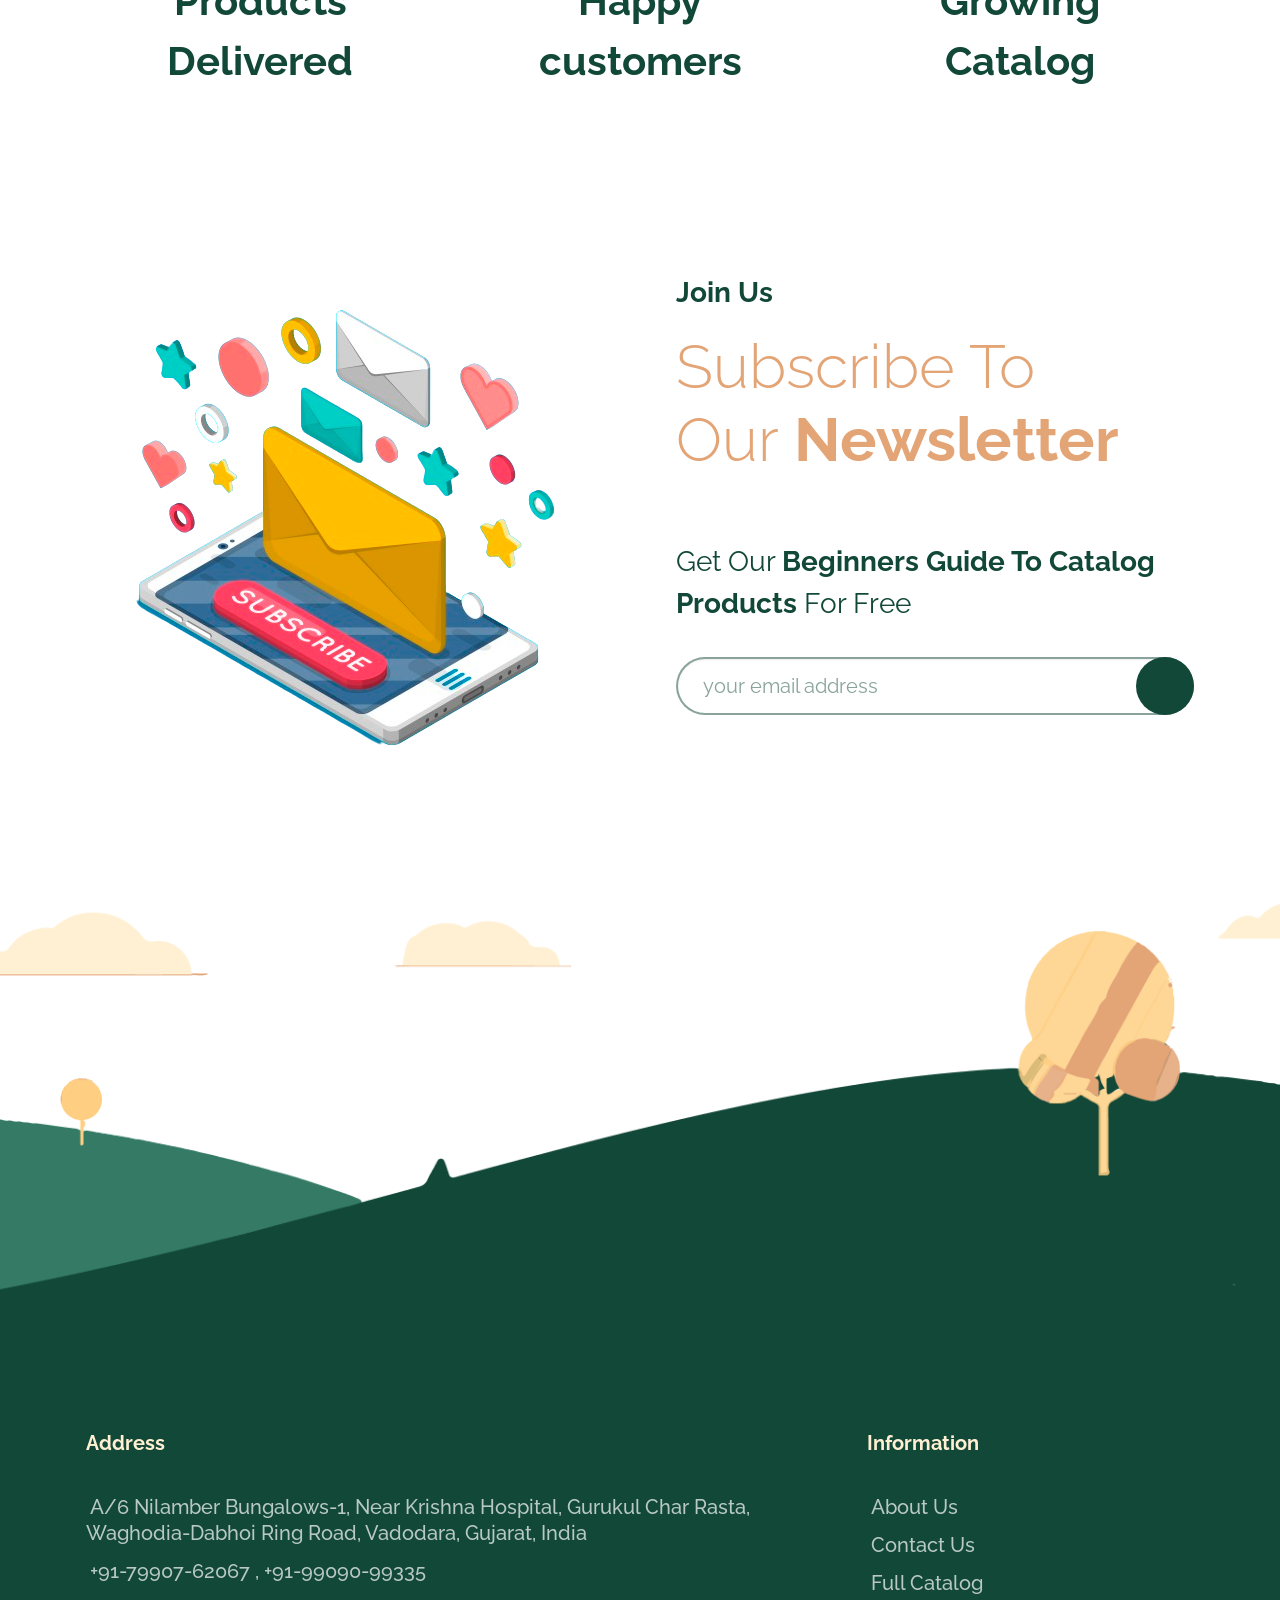
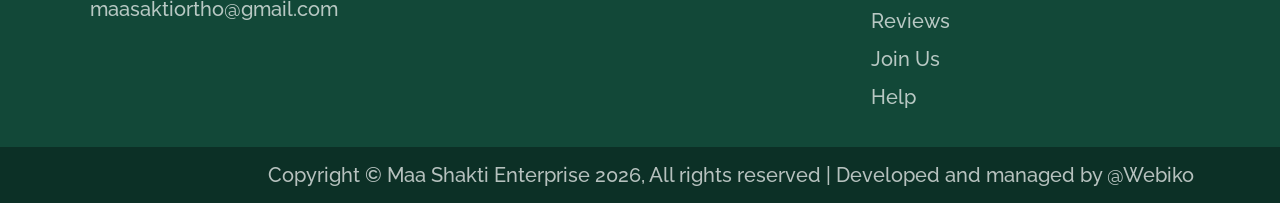
==== commit f3e824a4: "Updated the access_key for email scubscriptions" ====
--- a/public/index.html
+++ b/public/index.html
@@ -471,7 +471,7 @@
                 </p>
                 <form action="https://api.web3forms.com/submit" method="POST" onsubmit="return;">
 
-                  <input type="hidden" name="access_key" value="58486276-f1d8-4f76-a22b-b406c59a0041">
+                  <input type="hidden" name="access_key" value="0f5e778a-34cd-4102-b504-2729c065ad66">
                   <div class="input-group position-relative">
                     <input class="form-control email-input" type="email" name="email" id="email"
                       placeholder="your email address" />
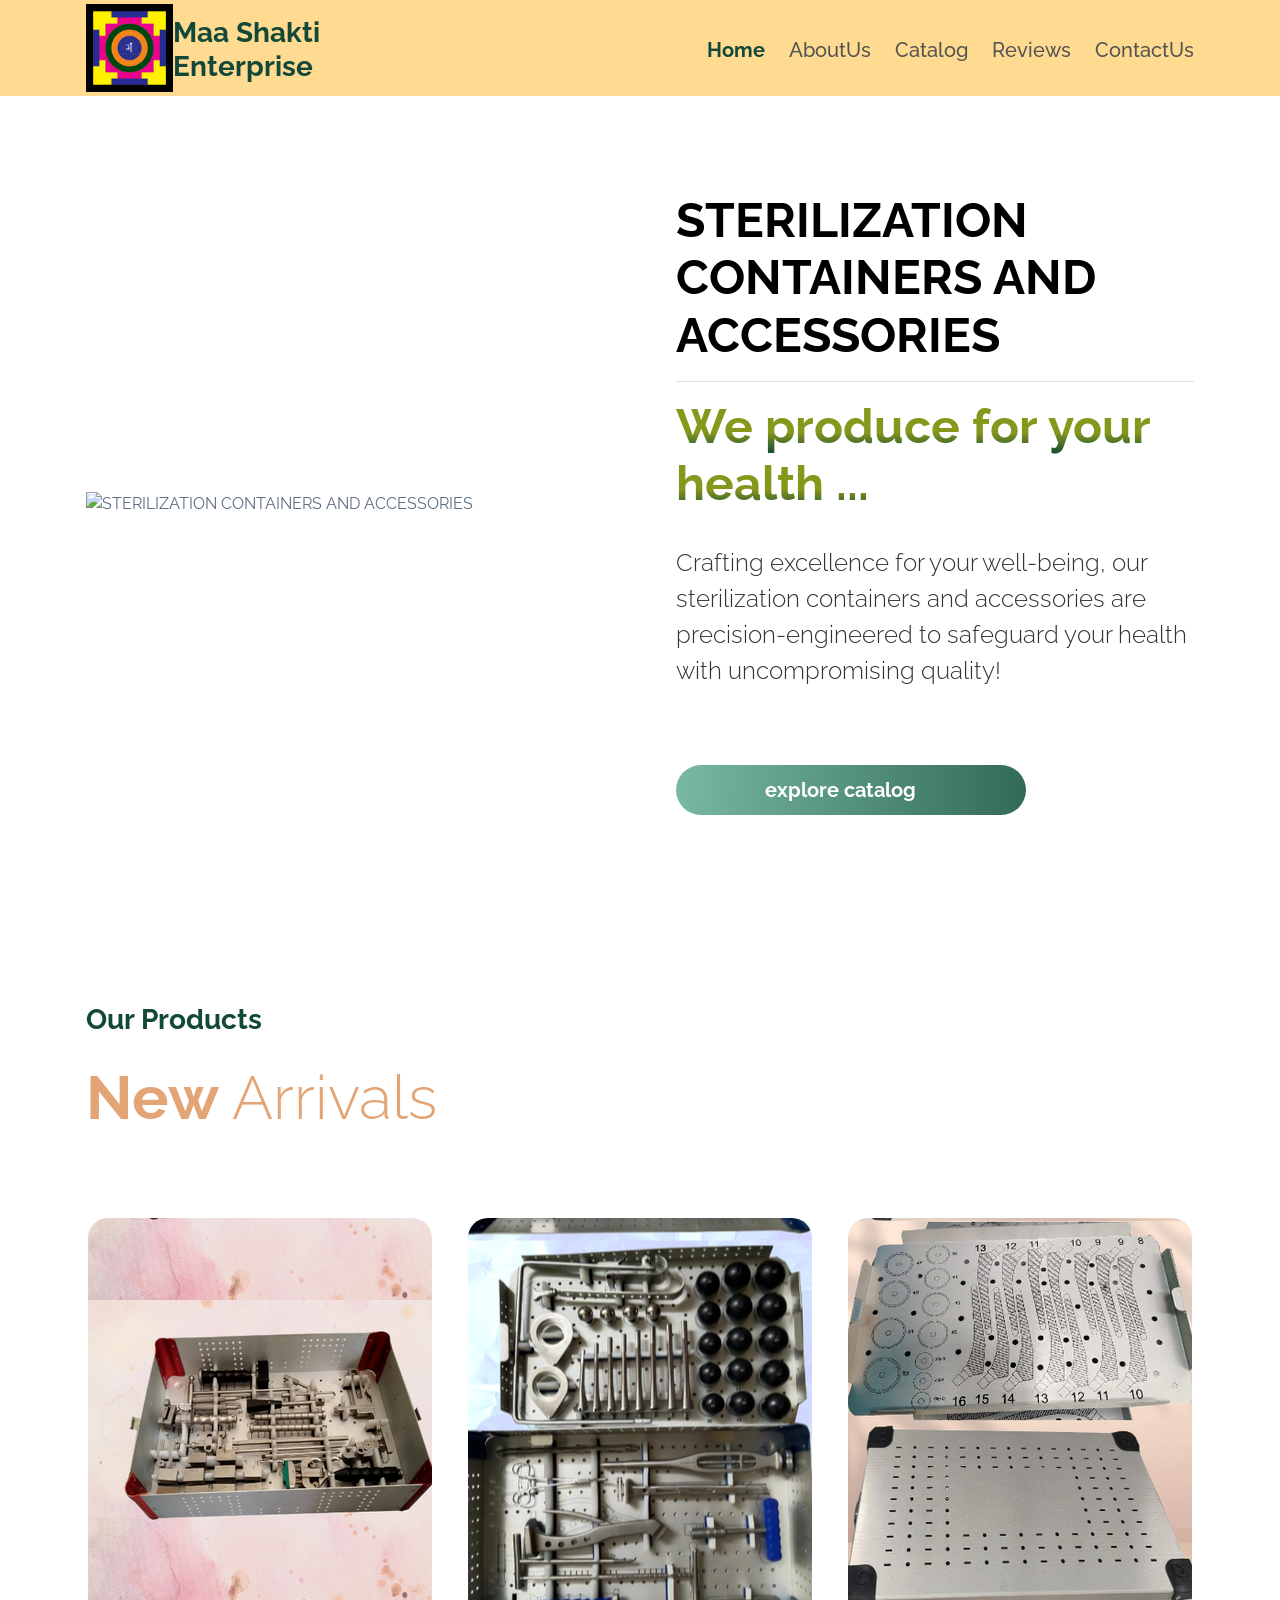
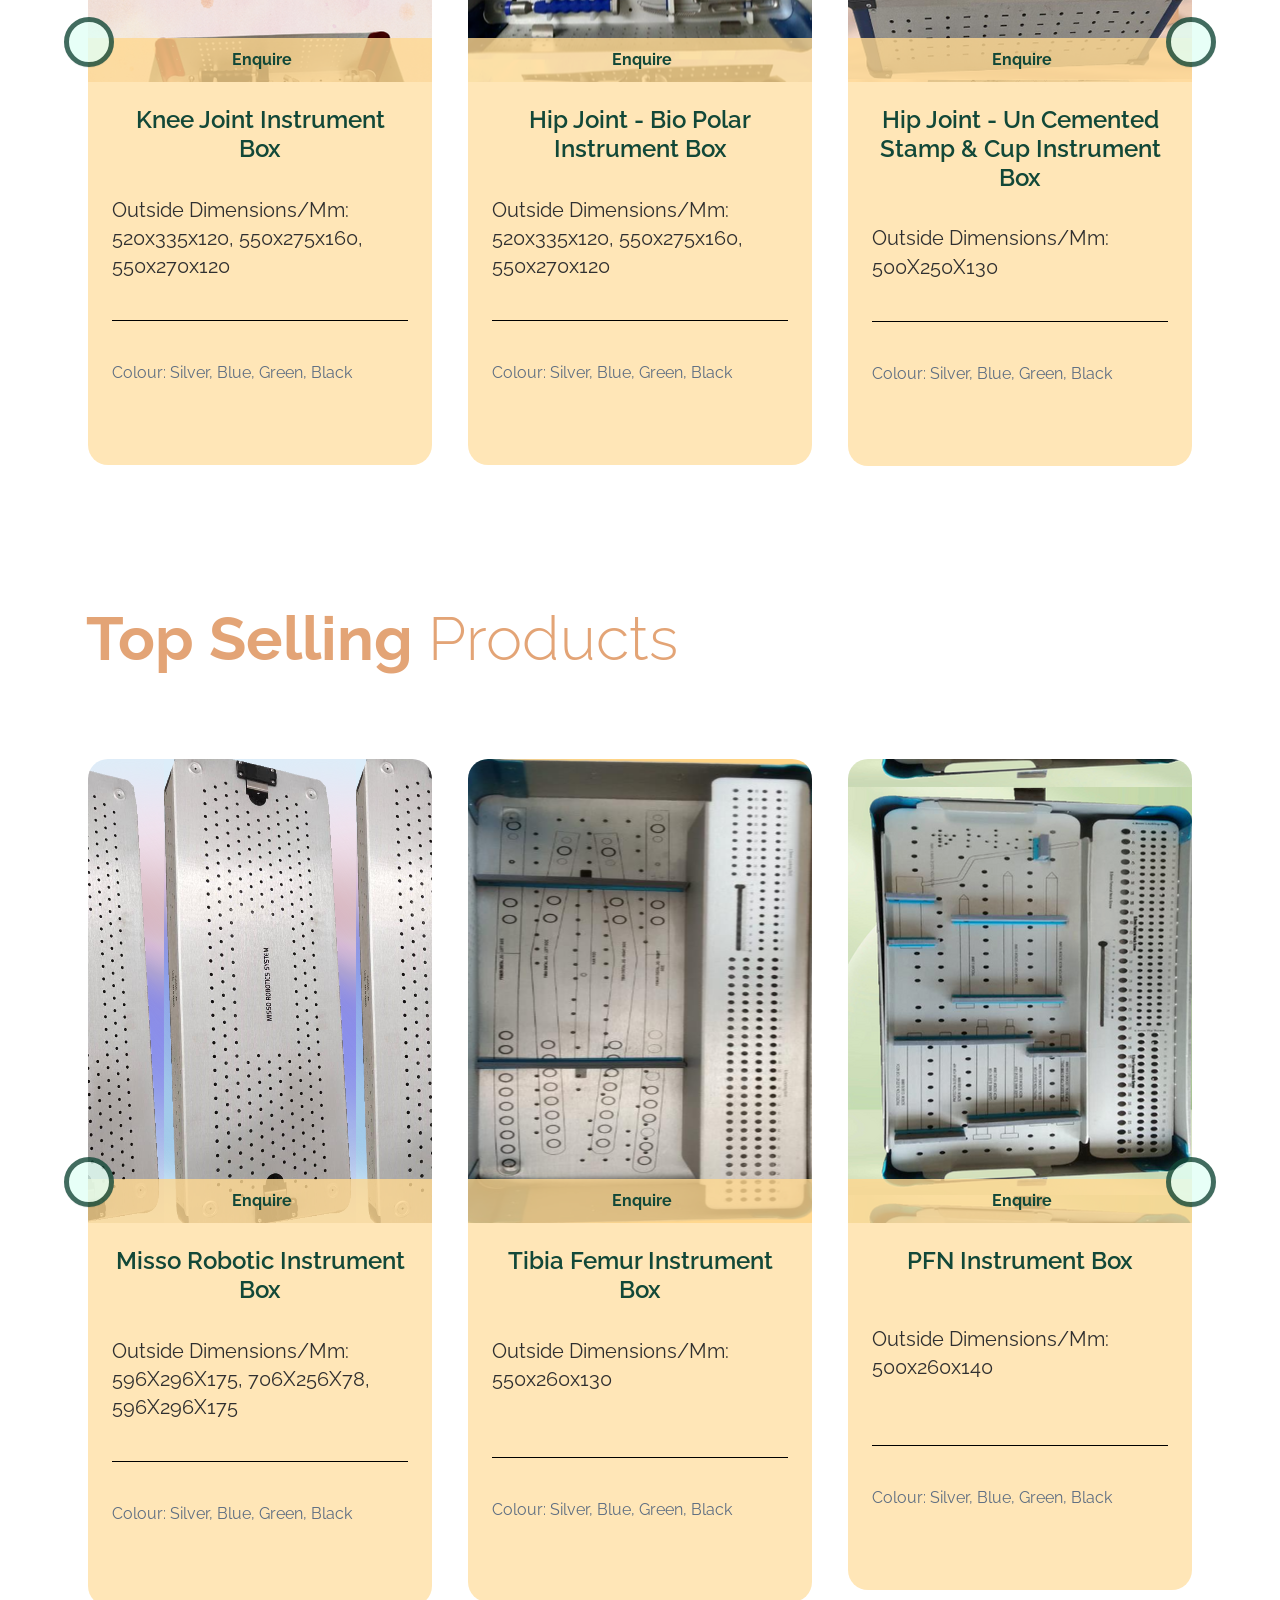
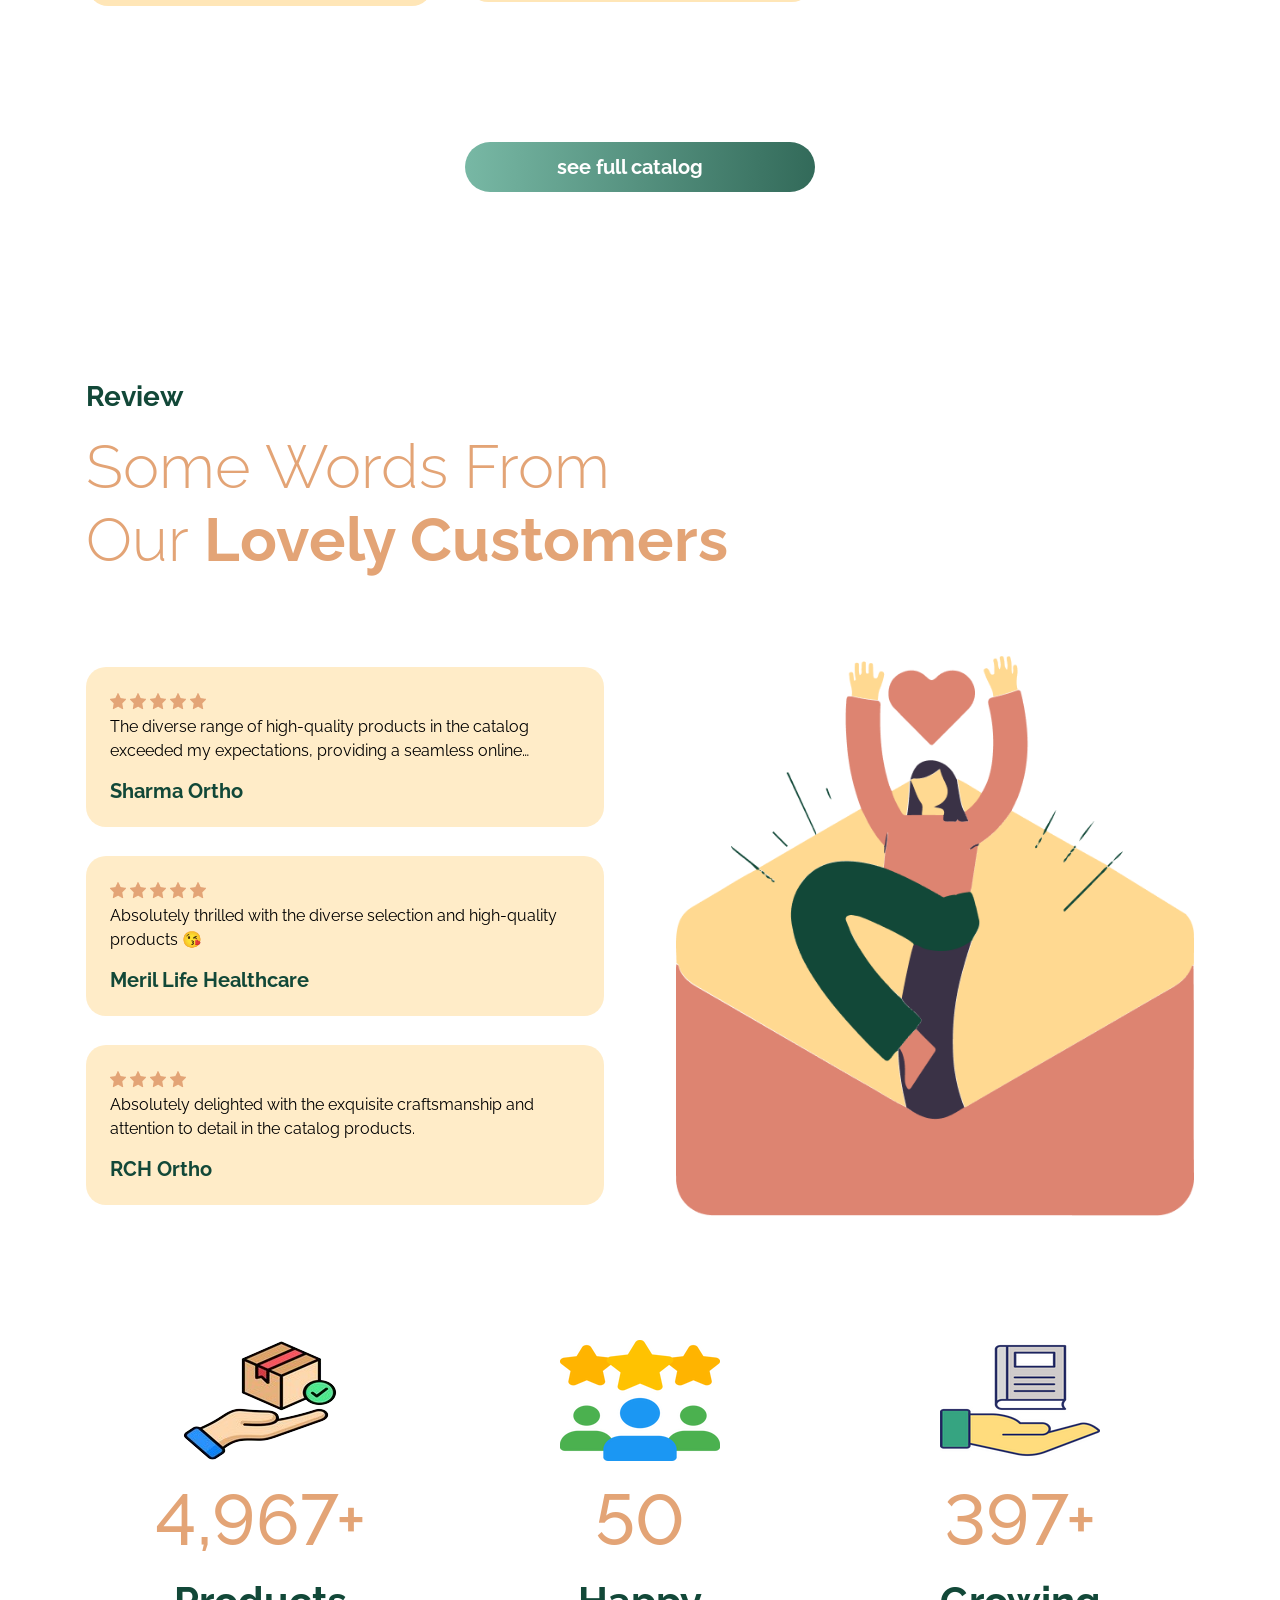
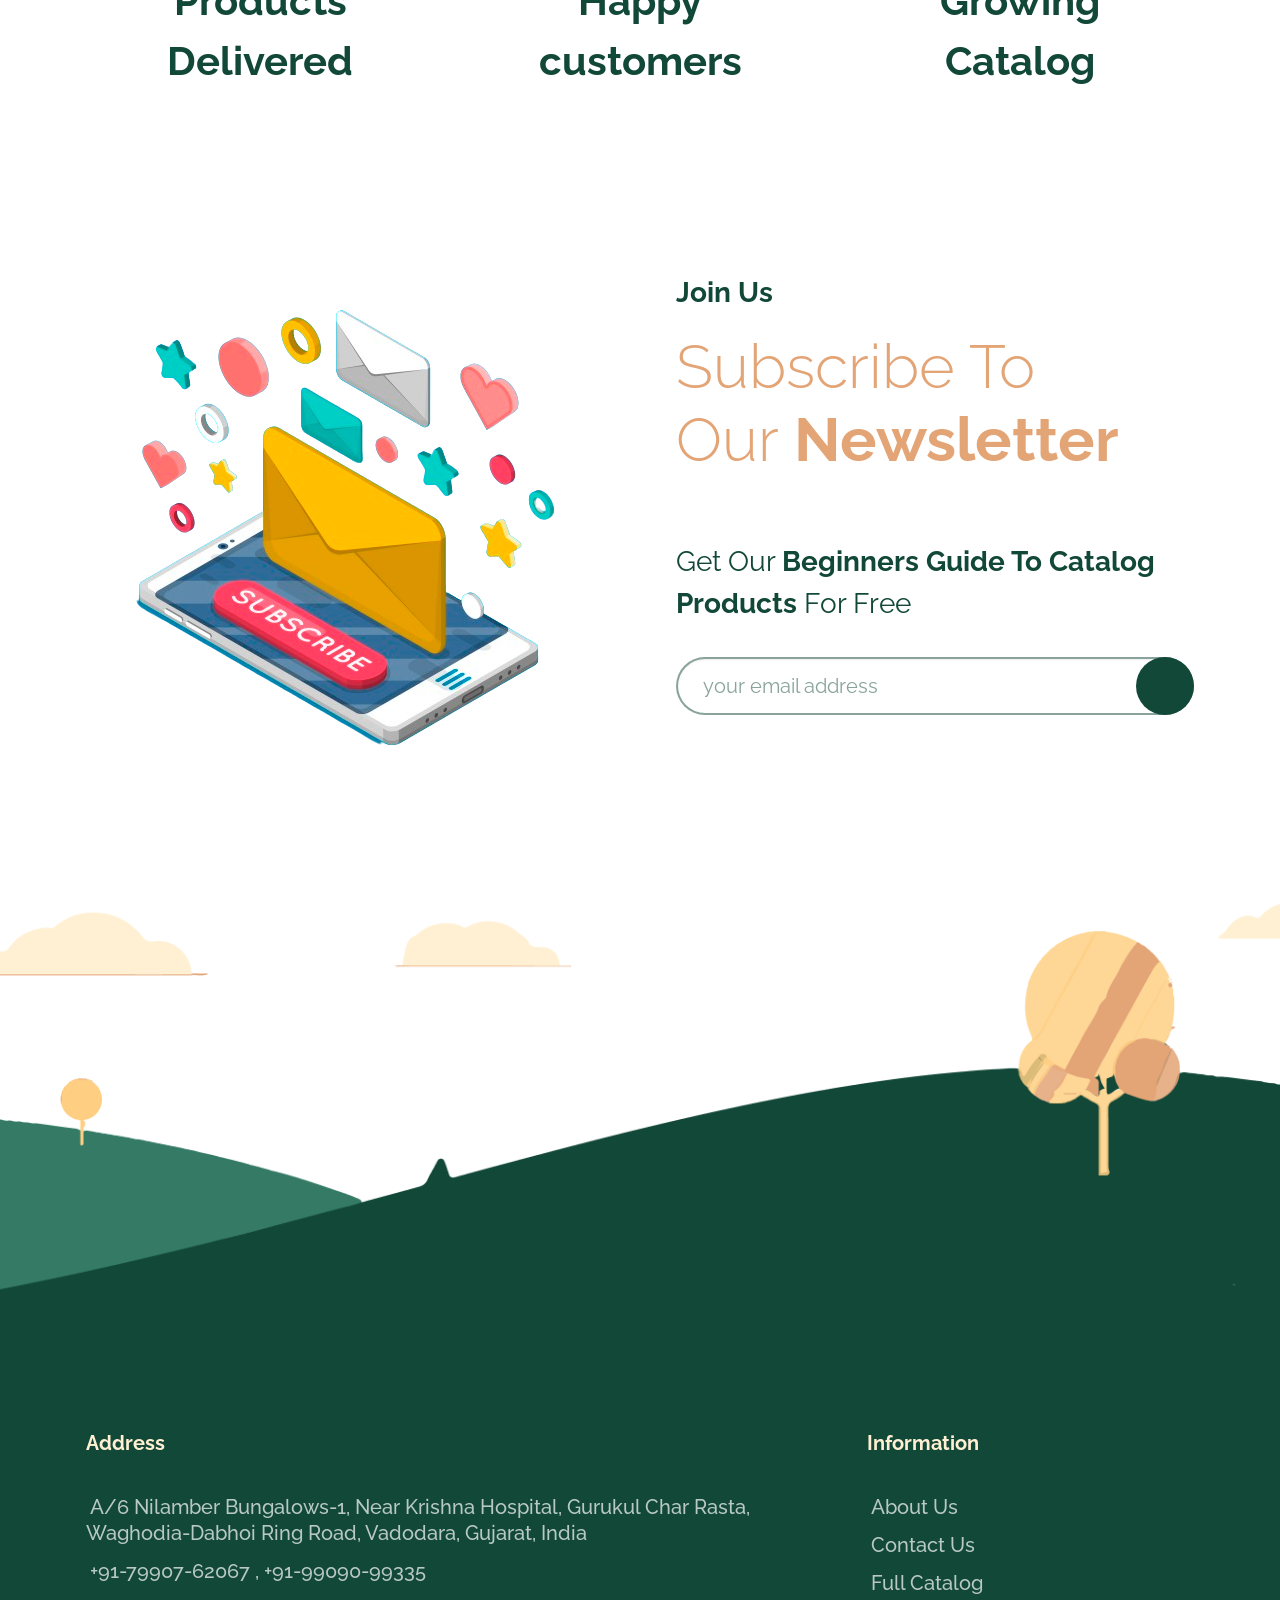
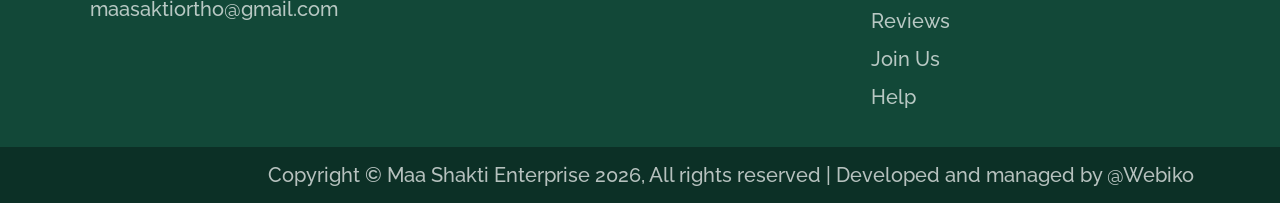
==== commit ba2a75da: "Added Video and Added new sillicon rubber handle" ====
--- a/public/index.html
+++ b/public/index.html
@@ -89,8 +89,10 @@
           <section class="mb-9 mb-lg-10 mb-xxl-11 text-center text-lg-start mt-9" id="home">
             <div>
               <div class="row g-4 g-lg-6 g-xl-7 mb-6 mb-lg-7 mb-xl-10 align-items-center">
-                <div class="col-12 col-lg-6"><img class="img-fluid w-50 w-lg-100" src="assets/img/Hero/man_watering.png"
-                    alt="" /></div>
+                <div class="col-12 col-lg-6">
+                  <img class="img-fluid w-50 w-lg-100" src="assets/img/Hero/header-video.gif" alt="STERILIZATION
+                  CONTAINERS AND ACCESSORIES" />
+                </div>
                 <div class="col-12 col-lg-6">
                   <h1 class="fs-5 fs-md-5 fs-xxl-2 text-black fw-light mb-4"><span class="fw-bold">STERILIZATION
                       CONTAINERS AND ACCESSORIES
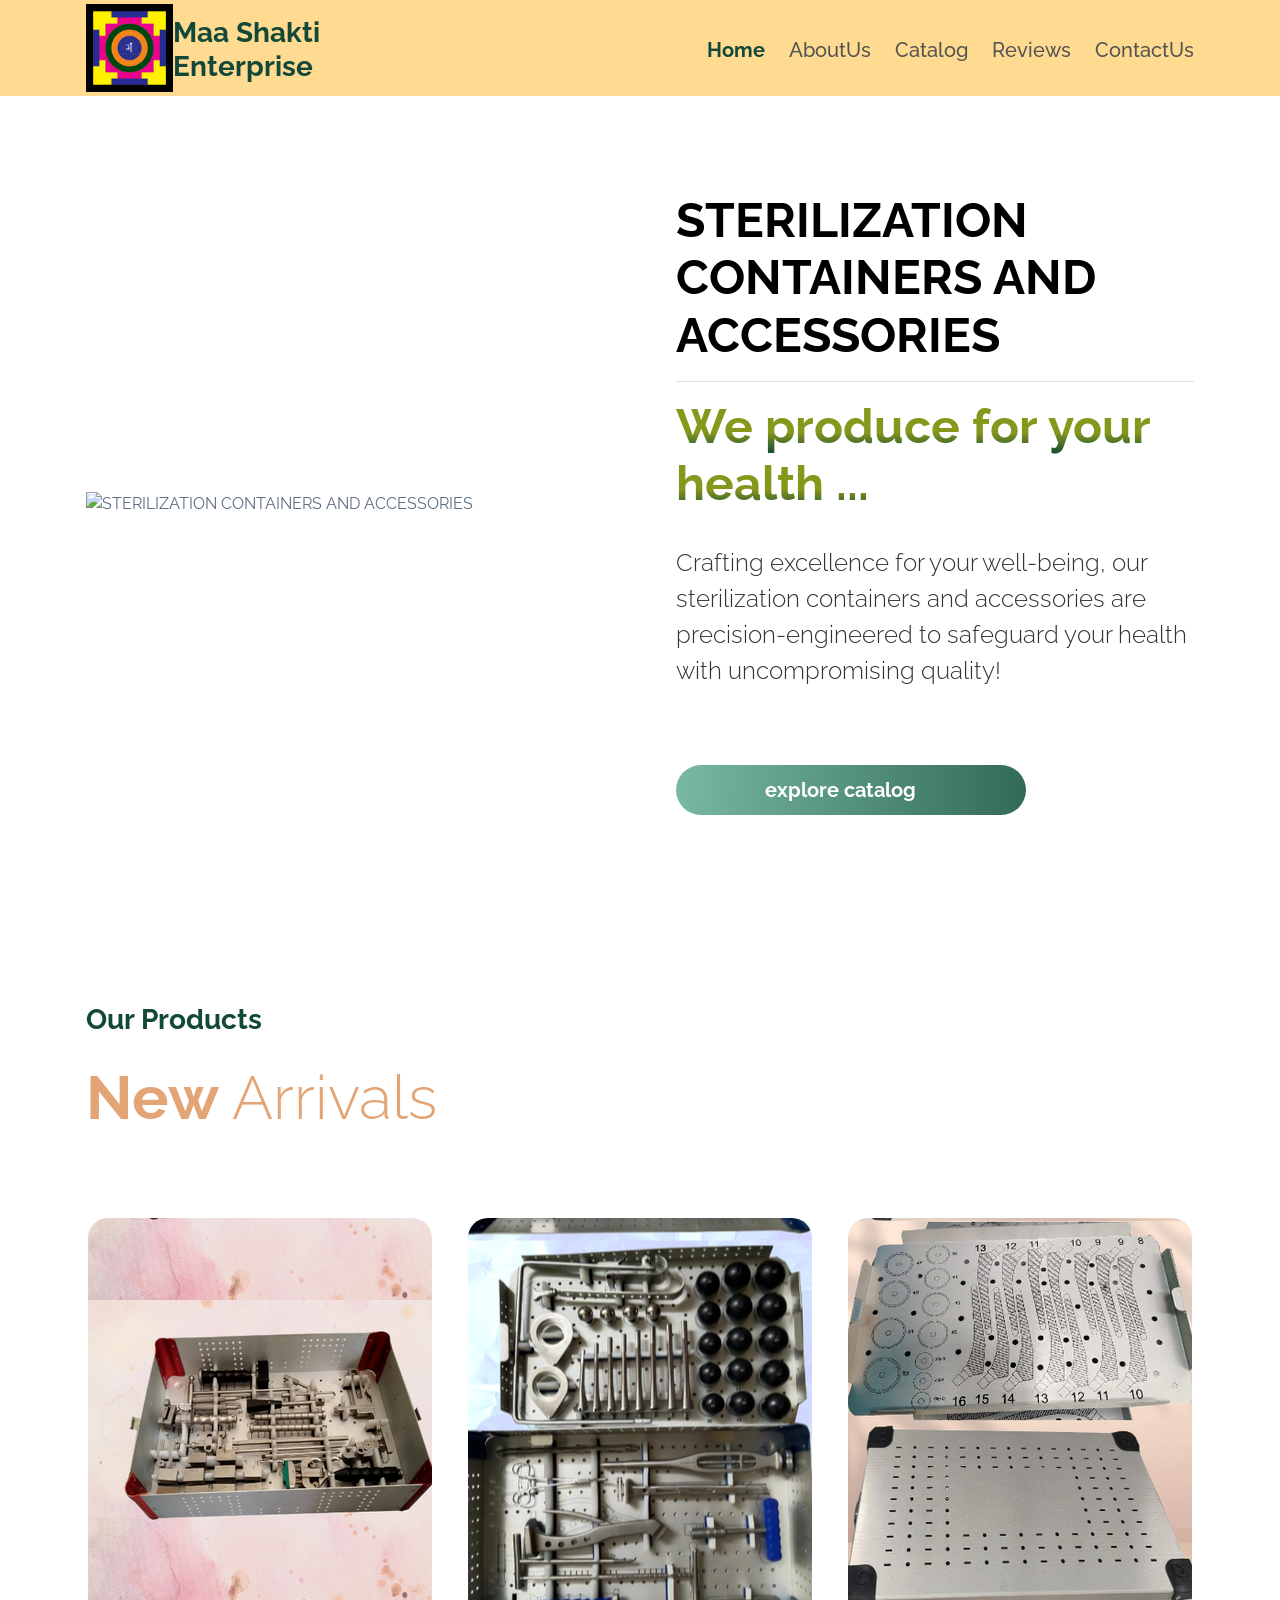
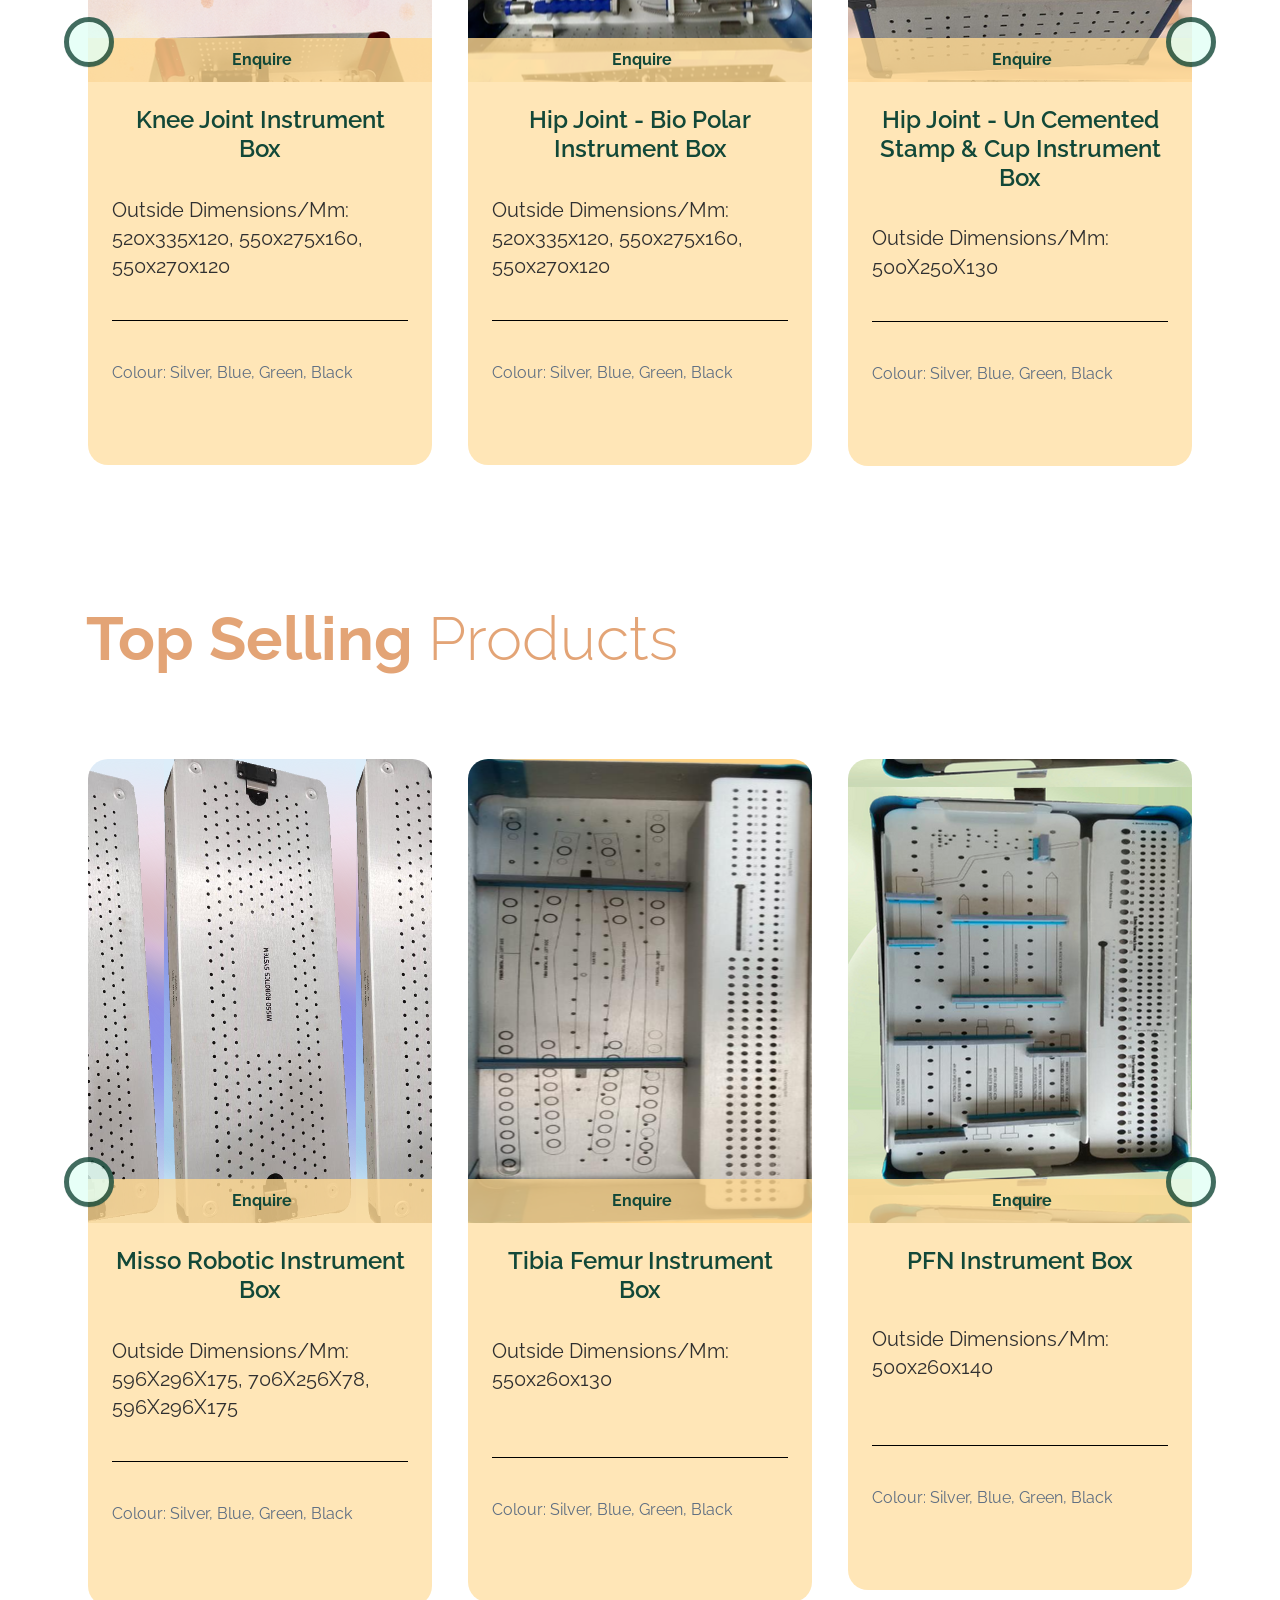
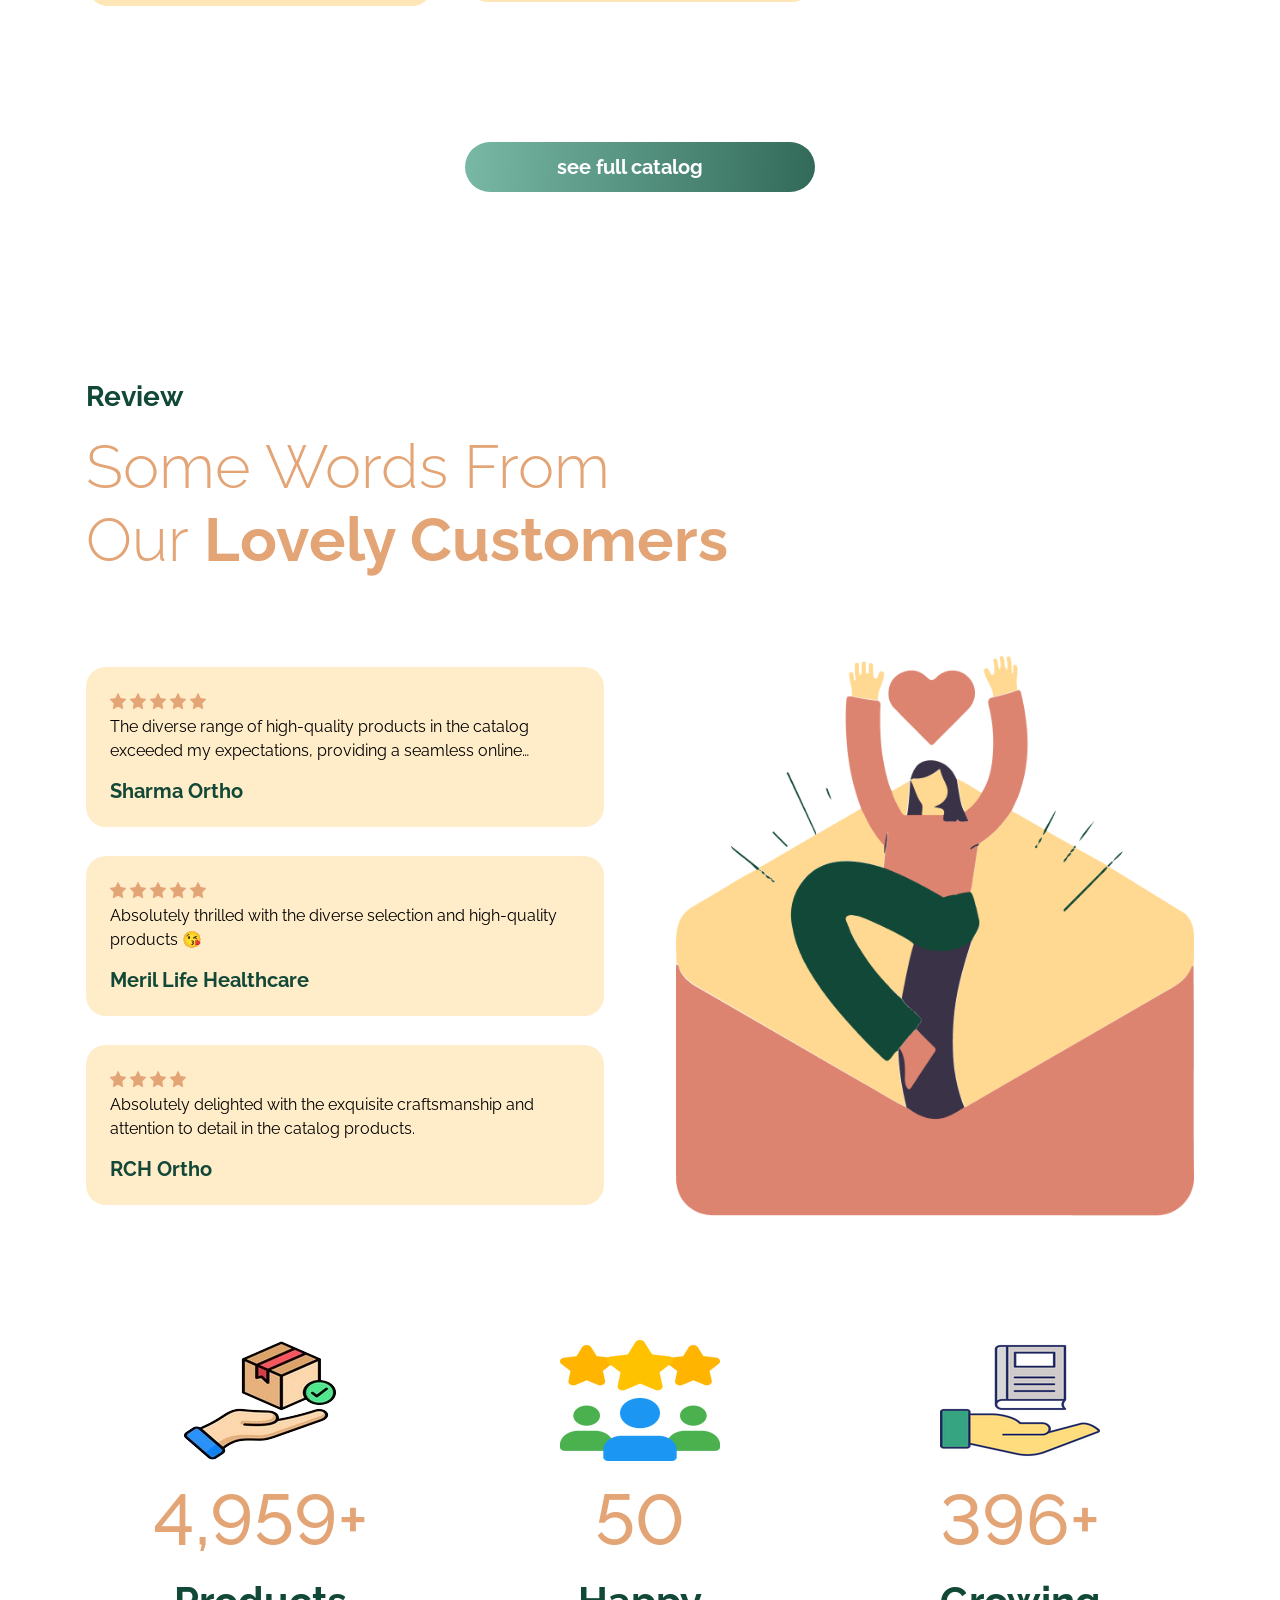
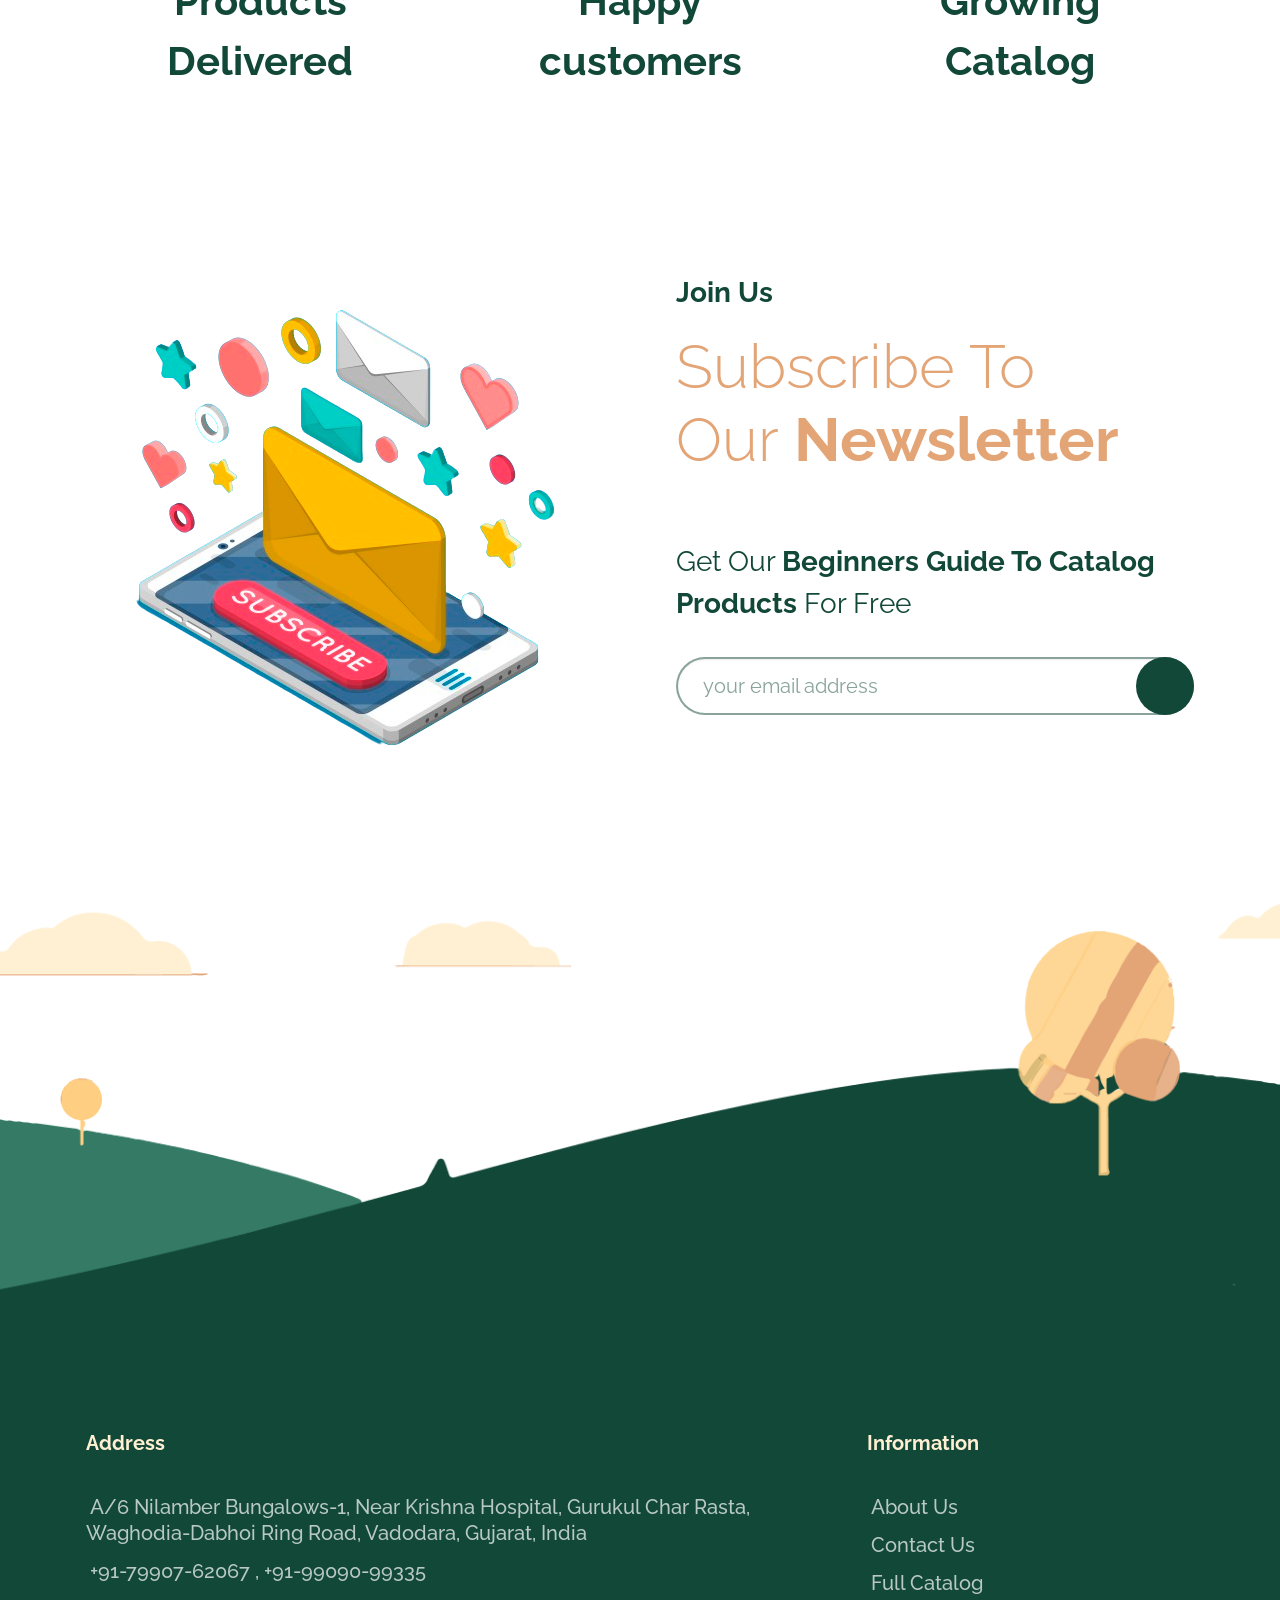
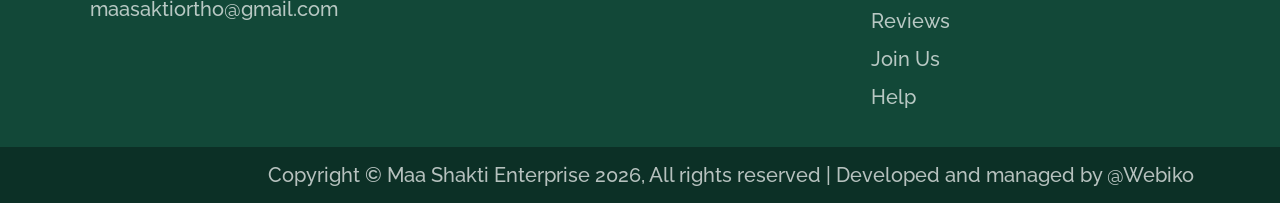
==== commit ee42d7eb: "changed header-video width proper" ====
--- a/public/index.html
+++ b/public/index.html
@@ -7,6 +7,13 @@
   <meta name="viewport" content="width=device-width, initial-scale=1">
   <script src="https://web3forms.com/client/script.js" async defer></script>
 
+  <style>
+    @media screen and (max-width: 768px) {
+      #header-video-set {
+        width: 95% !important;
+      }
+    }
+  </style>
 
   <!-- ===============================================-->
   <!--    Document Title-->
@@ -90,7 +97,7 @@
             <div>
               <div class="row g-4 g-lg-6 g-xl-7 mb-6 mb-lg-7 mb-xl-10 align-items-center">
                 <div class="col-12 col-lg-6">
-                  <img class="img-fluid w-50 w-lg-100" src="assets/img/Hero/header-video.gif" alt="STERILIZATION
+                  <img class="img-fluid w-50 w-lg-100" id="header-video-set" src="assets/img/Hero/header-video.gif" alt="STERILIZATION
                   CONTAINERS AND ACCESSORIES" />
                 </div>
                 <div class="col-12 col-lg-6">
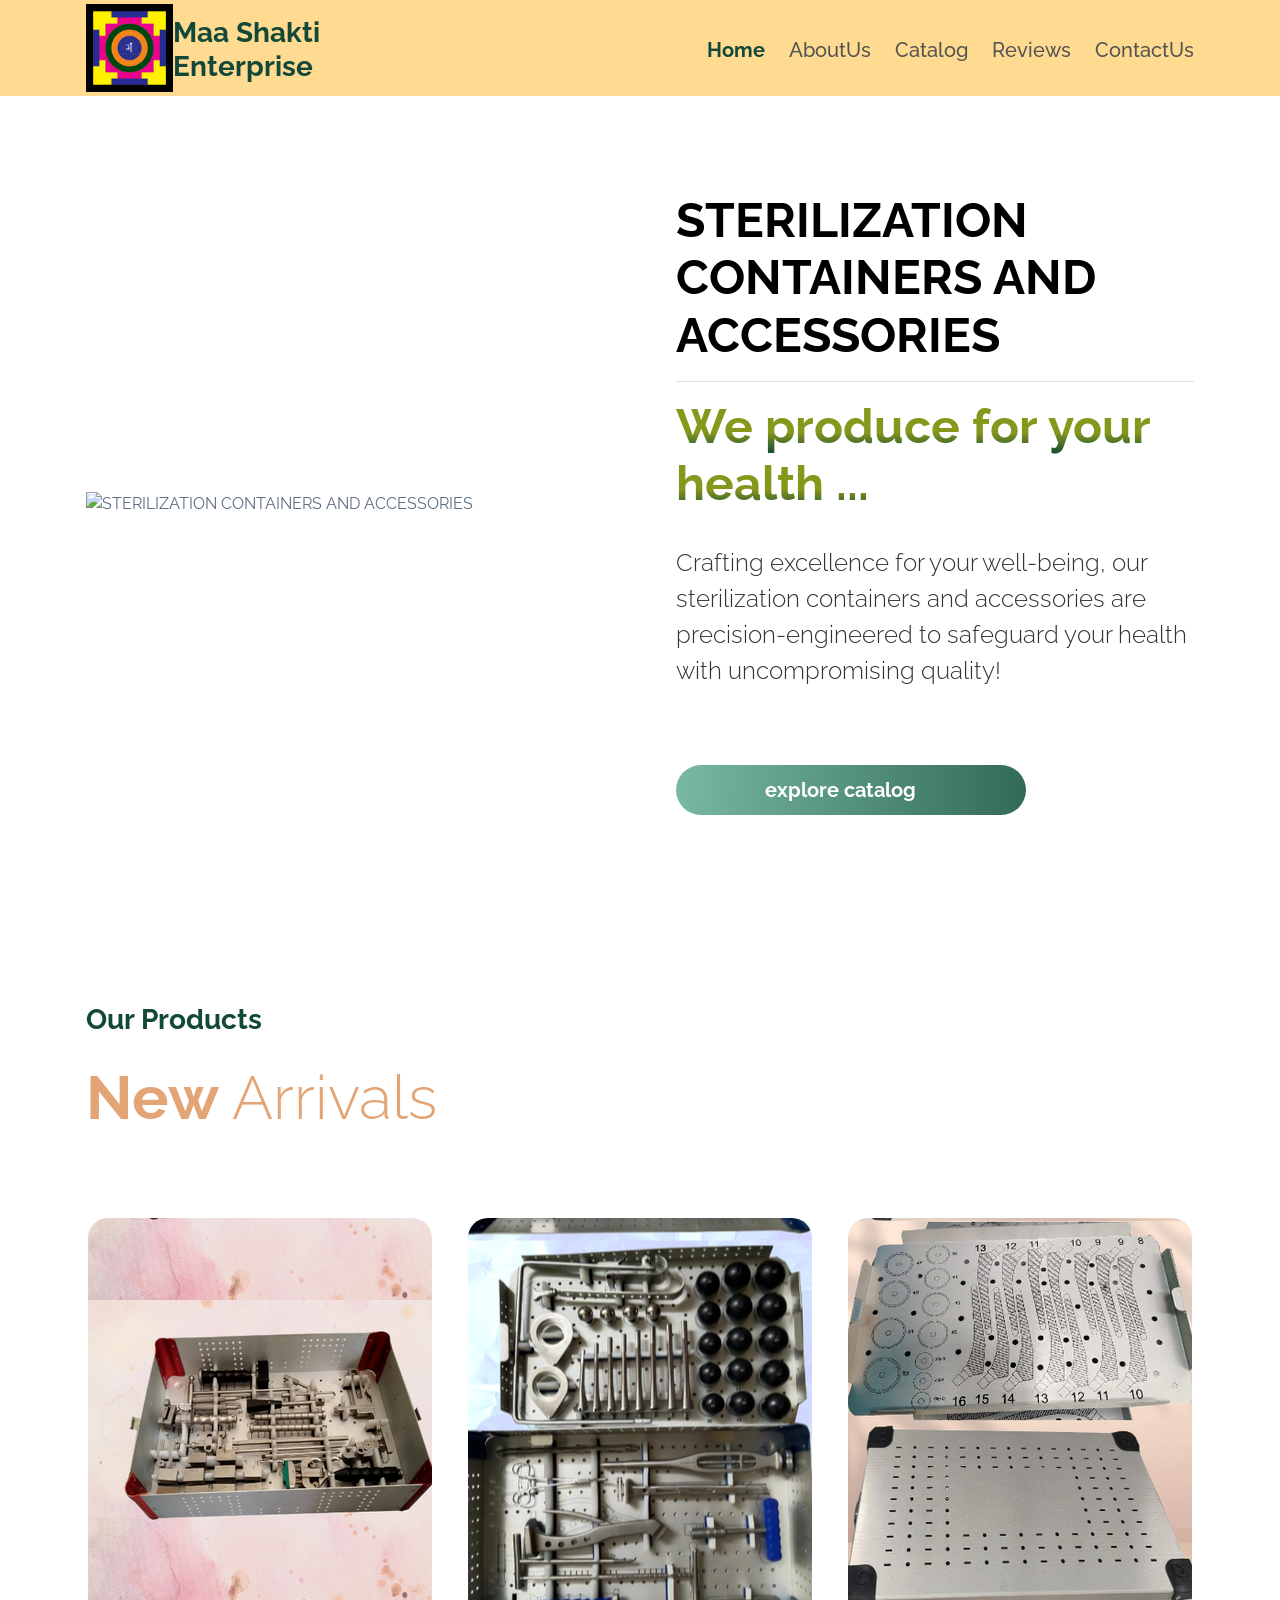
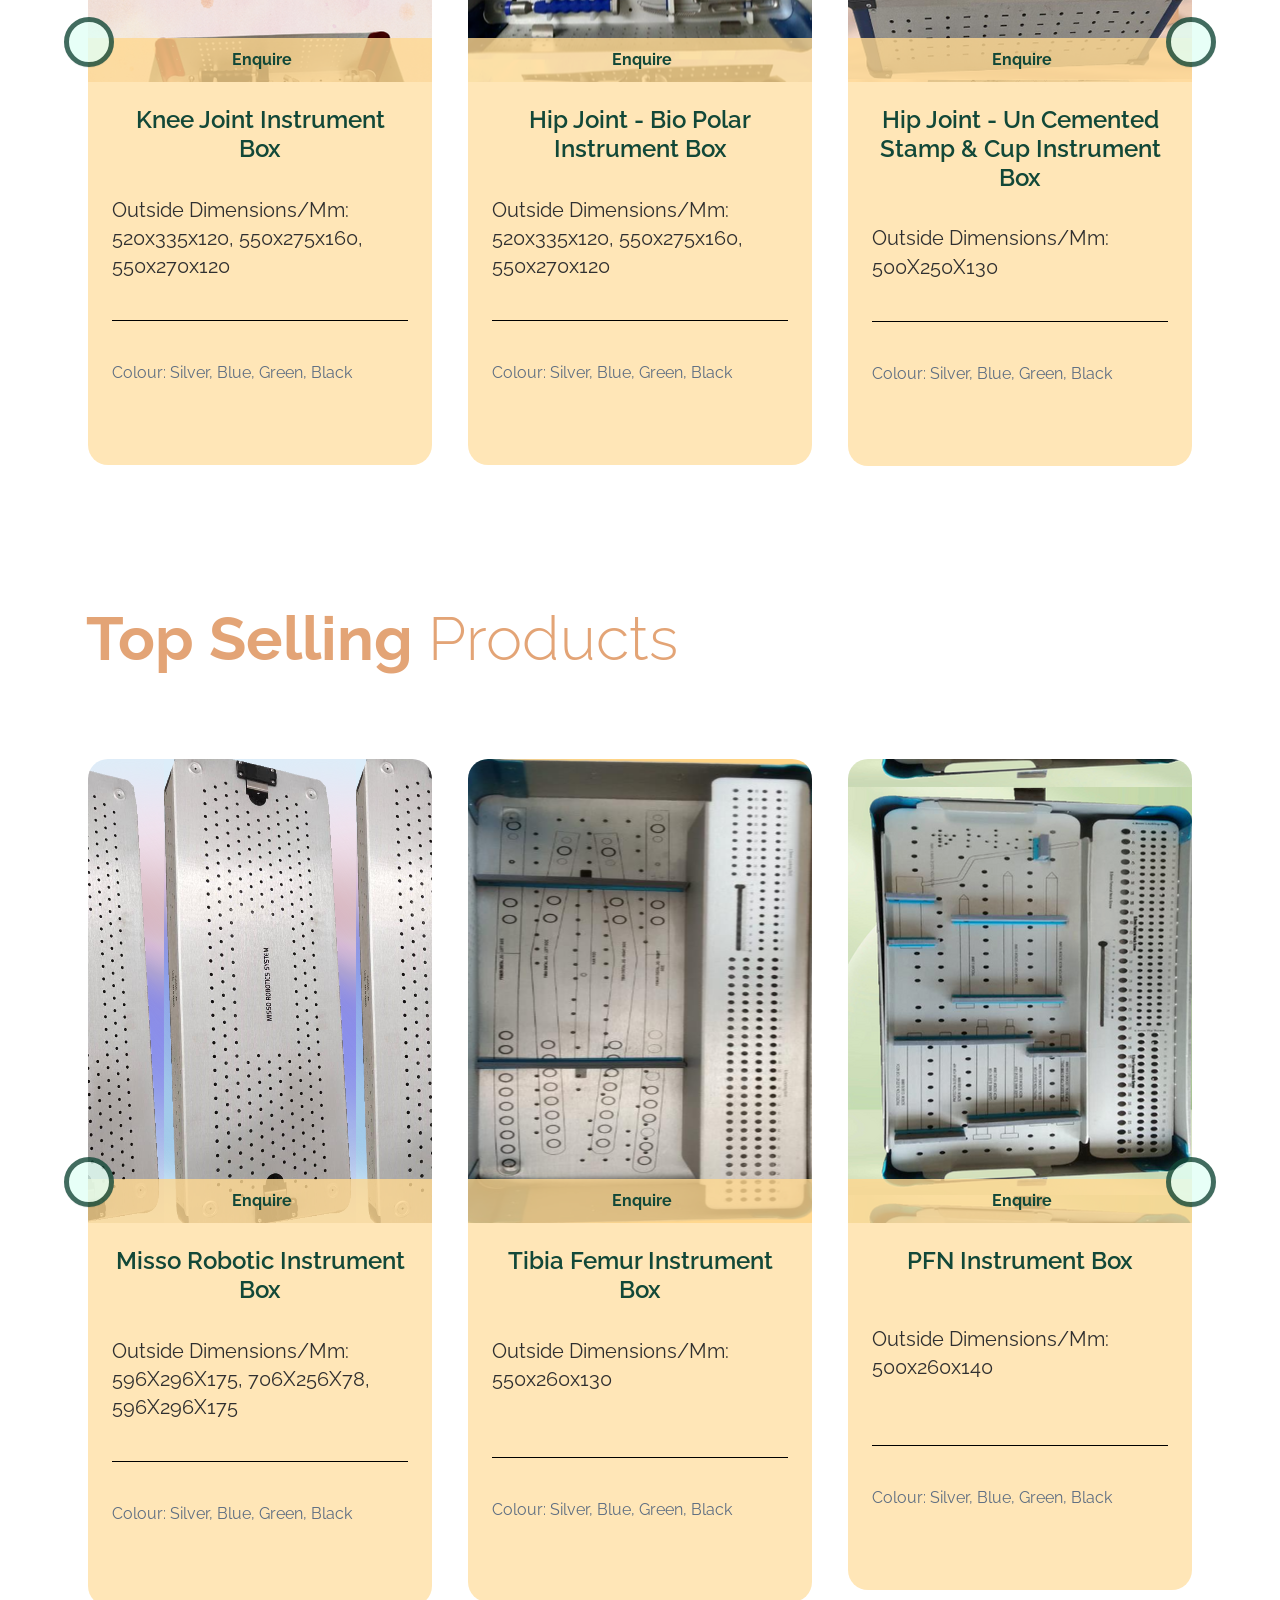
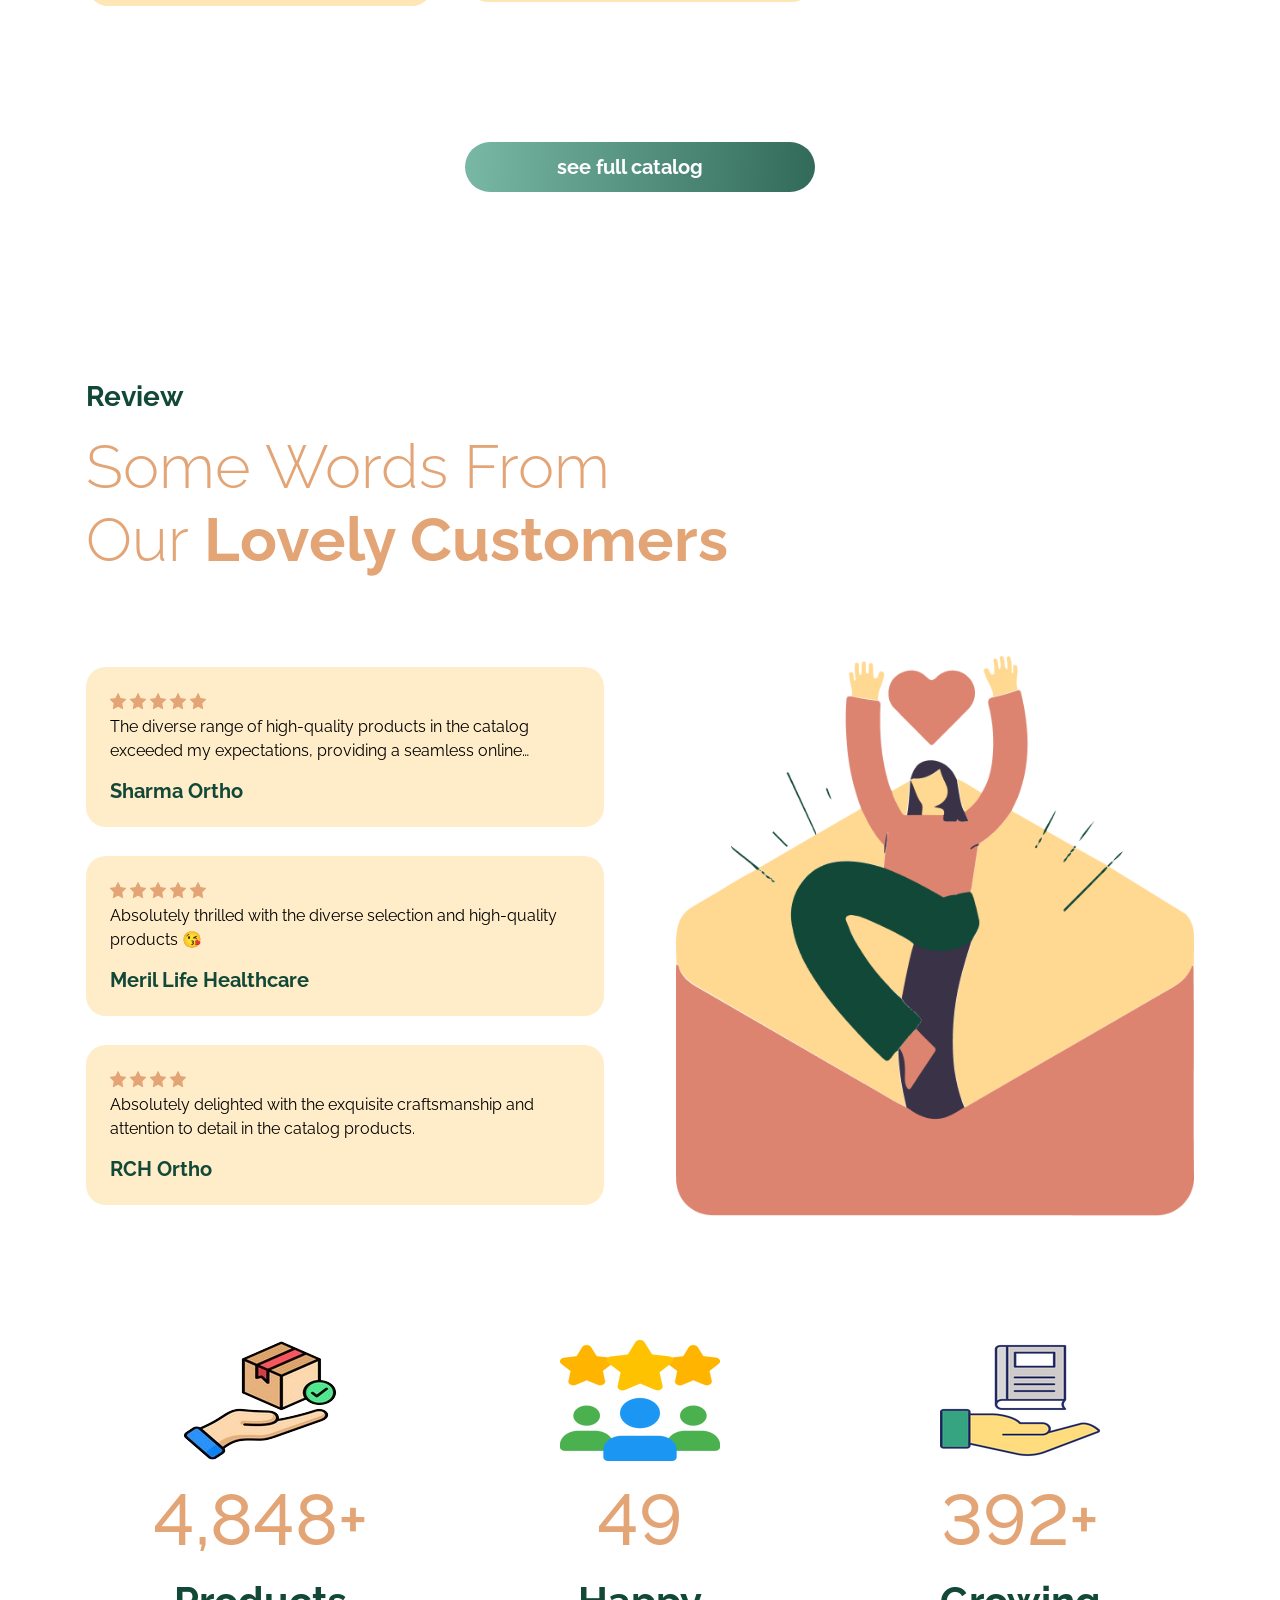
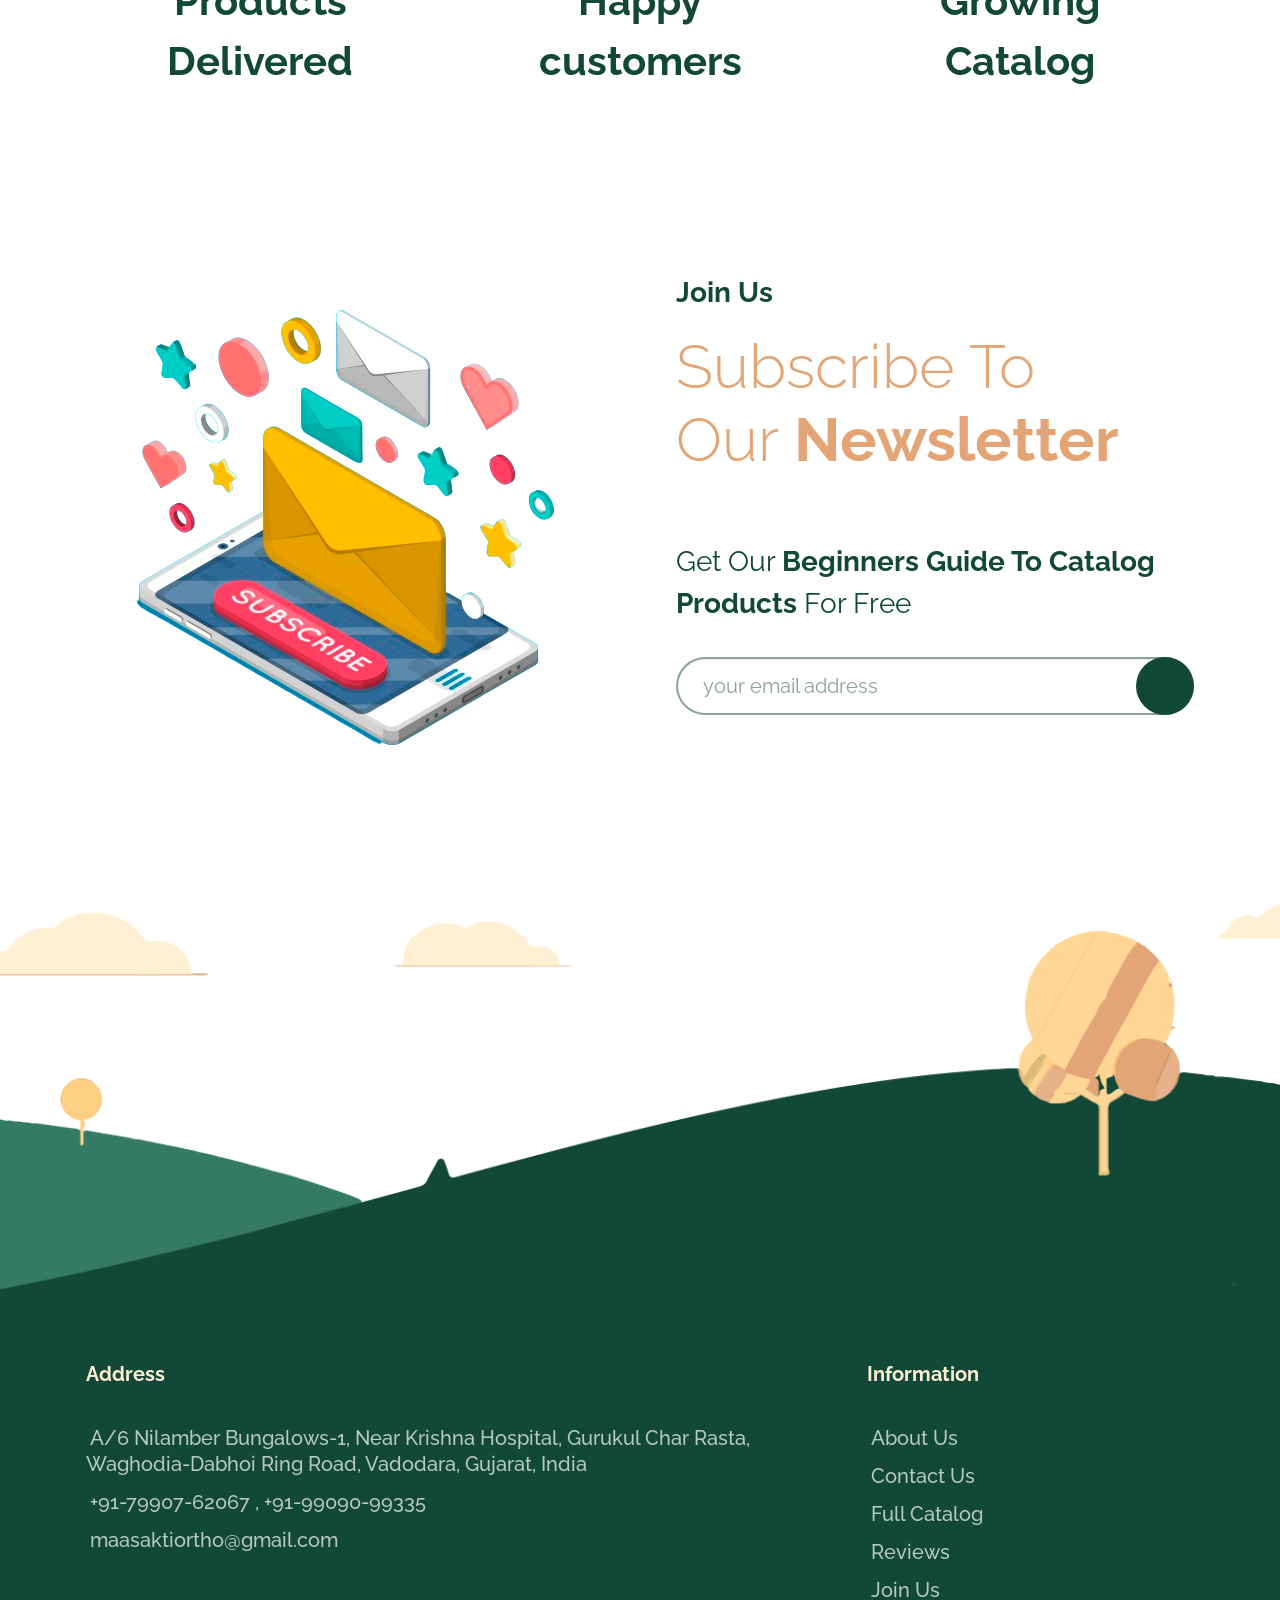
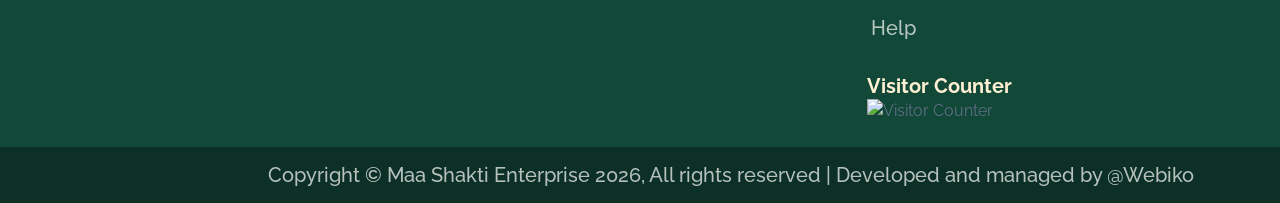
==== commit 1a10e018: "Added Visitor Count" ====
--- a/public/index.html
+++ b/public/index.html
@@ -538,7 +538,15 @@
                           class="uil uil-angle-right-b me-1 "></span>Join Us</a></div>
                     <div class="mb-2"> <a class="links" href="contact-us.html"><span
                           class="uil uil-angle-right-b me-1 "></span>Help</a></div>
-                  </div>
+                          
+                  </div>
+                  <div class="mt-4">
+                   <h3 class="fs-9 fs-md-8 fw-bold mb-0" style="color: #FFF0D3;">Visitor Counter</h3>
+                      <a title="Visitor Counter">
+                        <img src="https://counter6.optistats.ovh/private/freecounterstat.php?c=12kkekcn2bg48bqf67qwcsj3c8qgxy1a" 
+                        border="0" title="Visitor Counter" alt="Visitor Counter">
+                      </a>
+                    </div>
                 </div>
 
               </div>
